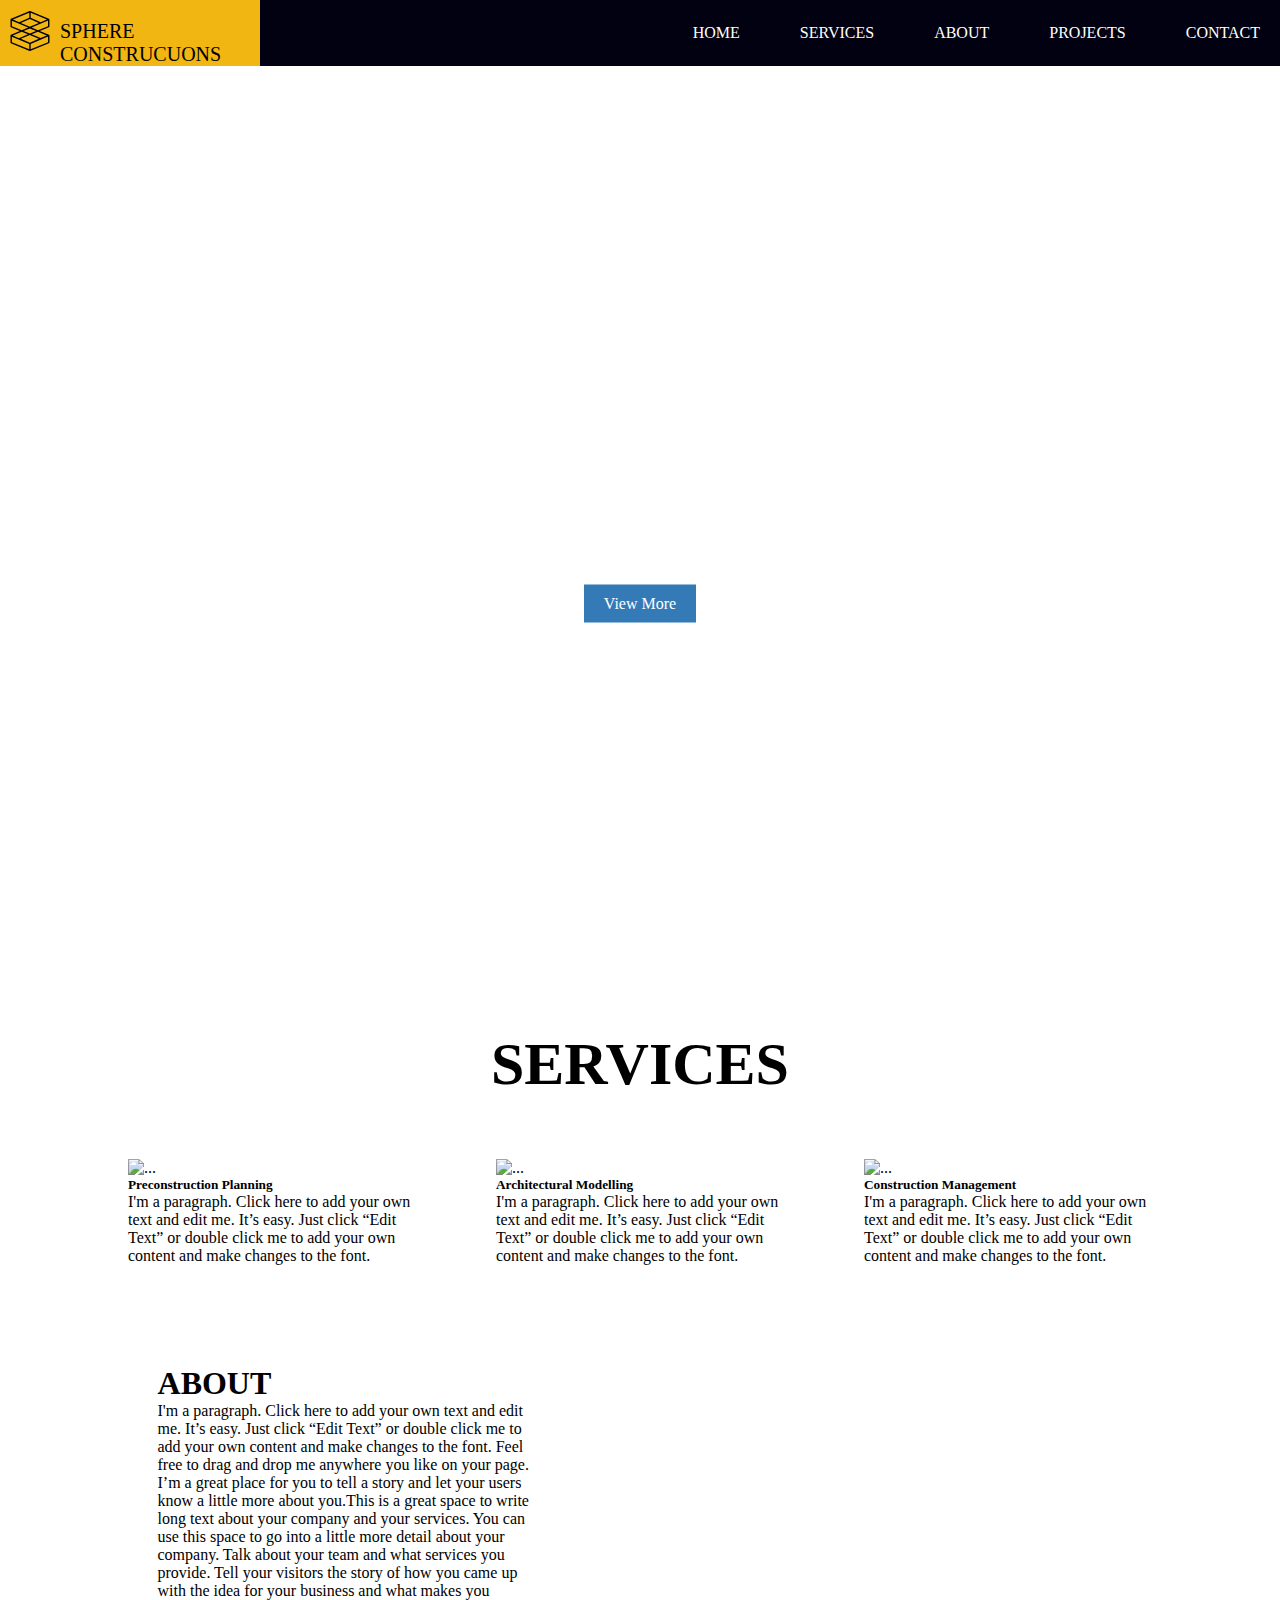
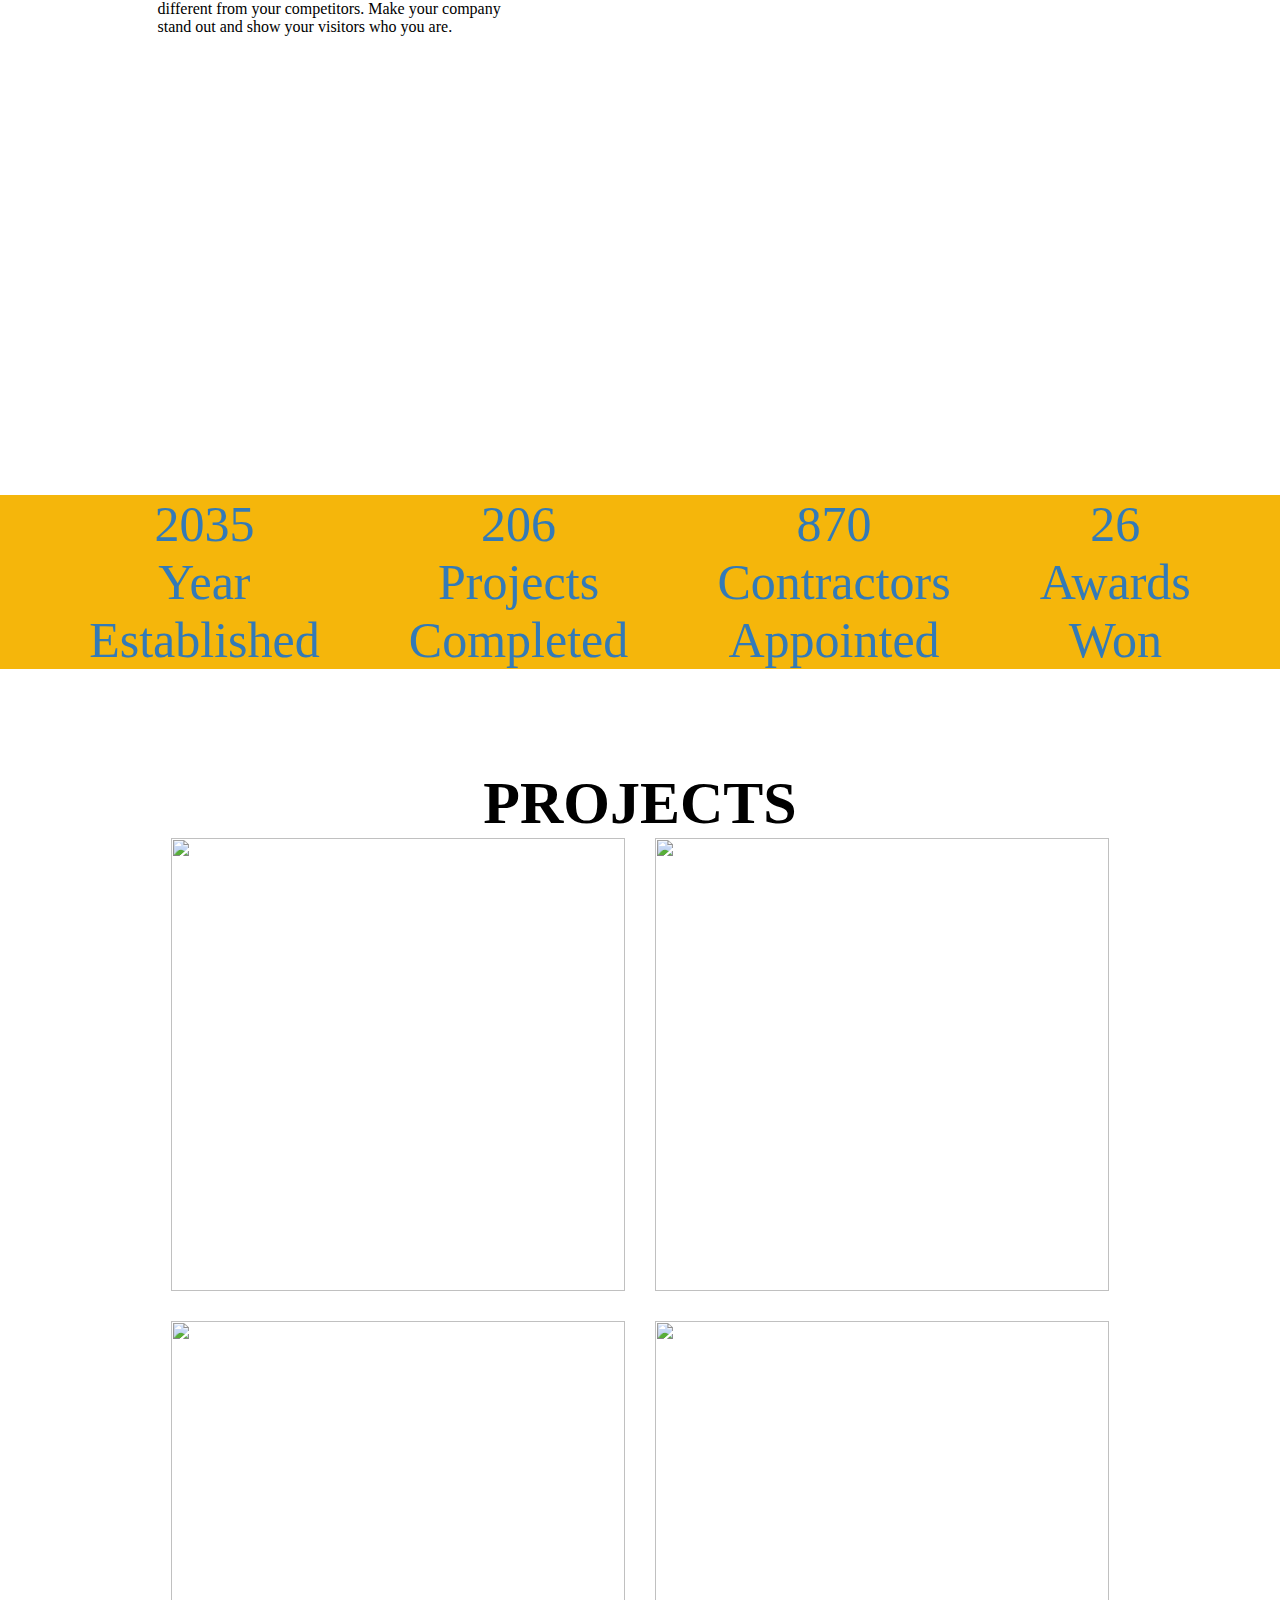
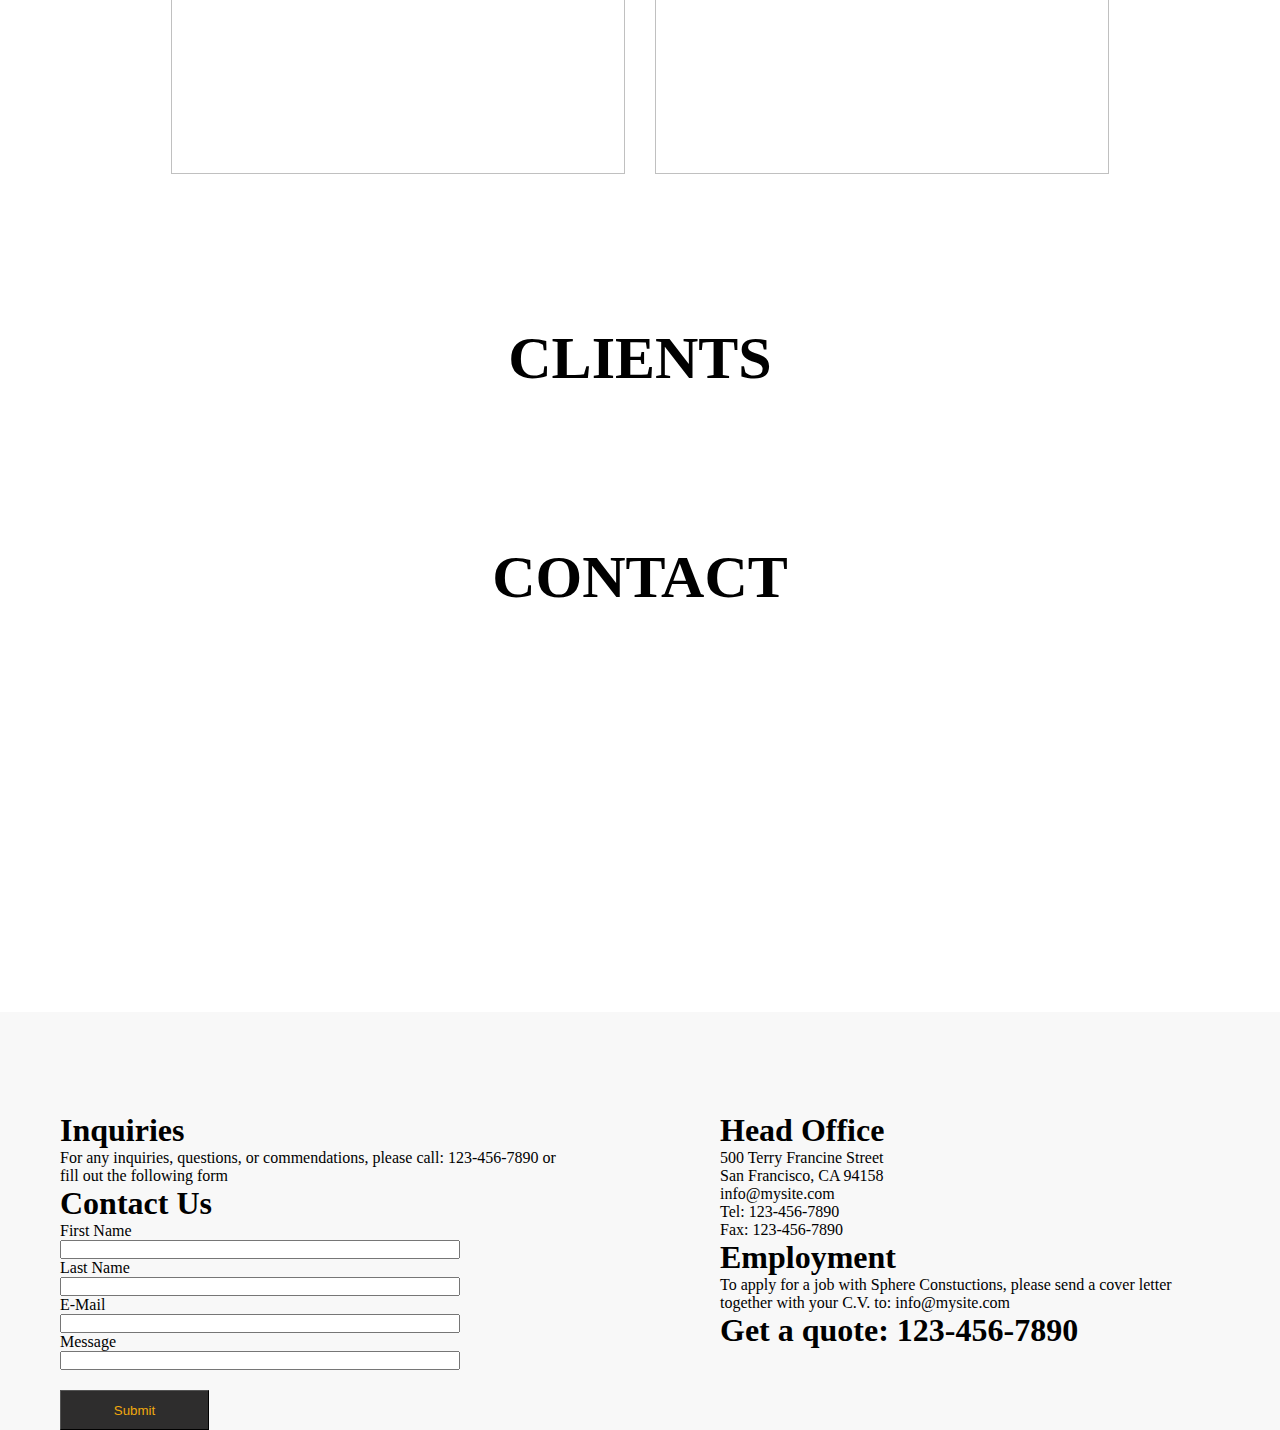
==== index.html @ 3f6f5b0a "changed style.css" ====
<!DOCTYPE html>
<html lang="en">
 
<head>
    <meta charset="UTF-8">
    <meta http-equiv="X-UA-Compatible" content="IE=edge">
    <meta name="viewport" content="width=device-width, initial-scale=1.0">
    <title>Document</title>
    <link rel="stylesheet" href="./style.css">
    <link href="https://cdn.jsdelivr.net/npm/bootstrap@5.3.0-alpha3/dist/css/bootstrap.min.css" rel="stylesheet" integrity="sha384-KK94CHFLLe+nY2dmCWGMq91rCGa5gtU4mk92HdvYe+M/SXH301p5ILy+dN9+nJOZ" crossorigin="anonymous">
    <script src="https://cdn.jsdelivr.net/npm/bootstrap@5.3.0-alpha3/dist/js/bootstrap.bundle.min.js" integrity="sha384-ENjdO4Dr2bkBIFxQpeoTz1HIcje39Wm4jDKdf19U8gI4ddQ3GYNS7NTKfAdVQSZe" crossorigin="anonymous"></script>
    <link rel="stylesheet" href="https://cdnjs.cloudflare.com/ajax/libs/font-awesome/6.4.0/css/all.min.css" integrity="sha512-iecdLmaskl7CVkqkXNQ/ZH/XLlvWZOJyj7Yy7tcenmpD1ypASozpmT/E0iPtmFIB46ZmdtAc9eNBvH0H/ZpiBw==" crossorigin="anonymous" referrerpolicy="no-referrer" />

</head>

<body>
    

    <header>
      
        <nav>
         
            <div class="logo">
              <div class="logo-wrapper">
                <div class="company-logo">
                  <svg preserveAspectRatio="xMidYMid meet" data-bbox="-88.7 -33.025 177.4 181.925" viewBox="-88.7 -33.025 177.4 181.925" height="200" width="200" xmlns="http://www.w3.org/2000/svg" data-type="shape" role="presentation" aria-hidden="true">
                    <g>
                        <path d="M88.4 38V5.1c0-1.3-1.6-2.5-2.8-2.8L.8-32.8c-.6-.3-1.9-.3-2.5 0L-86.8 2.3c-.9.3-1.9 1.6-1.9 2.8V38c0 1.3.6 2.5 1.9 2.8L-46 58l-40.8 17c-1.3.3-1.9 1.6-1.9 2.8v32.9c0 1.3.6 2.5 1.9 2.8L-2 148.6c.4.1 1 .3 1.3.3s.8-.1 1.2-.3l85.4-35.1c1.3-.6 2.8-1.6 2.8-2.8V77.9c0-1.3-1.6-2.5-2.8-2.8L44.4 58l41.4-17.1c1.3-.3 2.6-1.6 2.6-2.9zM-.8 111.1l-40.8-17.4L-.8 76.3 40 93.7-.8 111.1zm0-41.4L-29.3 58-.8 46.3 27.7 58-.8 69.7zm0-31.3L-41.6 21-.8 3.6 40 21-.8 38.4zM-3.3-1.8l-46.2 19.6-28.1-12 74.3-31v23.4zm51.8 19.6L3-1.8v-23.4L77.3 5.5 48.5 17.8zM-82.4 36.1V10.8l74.3 31.6-29.4 12.3-44.9-18.6zm73.1 37l-40.8 17.4-28.5-12 40.8-16.8 28.5 11.4zm-73.1 10.5l79.1 33.2v24.4l-79.1-32.3V83.6zM3 141.1v-24.4l79.1-33.2v25.3L3 141.1zm73.7-62.9l-28.5 12L7.4 73.1l28.5-11.7 40.8 16.8zM36.5 54.5L7.4 42.1 82 10.5v25.3L36.5 54.5z"></path>
                    </g>
                </svg></div>
                  <div class="company">
  
                      <p class="para">SPHERE CONSTRUCUONS</p>
                  </div>
              </div>
              
                <div class="burger" id="burger">
                  <svg  xmlns="http://www.w3.org/2000/svg" viewBox="0 0 448 512"><!--! Font Awesome Pro 6.4.0 by @fontawesome - https://fontawesome.com License - https://fontawesome.com/license (Commercial License) Copyright 2023 Fonticons, Inc. --><path d="M0 96C0 78.3 14.3 64 32 64H416c17.7 0 32 14.3 32 32s-14.3 32-32 32H32C14.3 128 0 113.7 0 96zM0 256c0-17.7 14.3-32 32-32H416c17.7 0 32 14.3 32 32s-14.3 32-32 32H32c-17.7 0-32-14.3-32-32zM448 416c0 17.7-14.3 32-32 32H32c-17.7 0-32-14.3-32-32s14.3-32 32-32H416c17.7 0 32 14.3 32 32z"/ id="burger"></svg>
                </div>

            </div>

            <div class="navbar">
                <ul id="navigation">
                    <li><a href="#home" class="text1">HOME</a></li>
                    <li><a href="#services" class="text1">SERVICES</a></li>
                    <li><a href="#about" class="text1">ABOUT</a></li>
                    <li><a href="#projects" class="text1">PROJECTS</a></li>
                    <li><a href="#contact" class="text1">CONTACT</a></li>
                </ul>
            </div>
        </nav>
    </header>


    <main>
        <div class="home" id="home">
            <div class="bg"></div>
            <div class="intro">
                <p>LEADERS IN QUALITY CONSTRUCTION AND INFRASTRUCTURE</p>
                <a href="#services" class="home-button">View More</a>

            </div>
            
        </div>
        <h1 class="center" id="services">SERVICES</h1>
        <div class="services" >

            <div class="card" style="width: 18rem;">
                <img src="https://static.wixstatic.com/media/c19c76_22d8ec47d1484b09a9c333e4141a12a0.jpg/v1/fill/w_300,h_225,al_c,q_80,usm_0.66_1.00_0.01,enc_auto/c19c76_22d8ec47d1484b09a9c333e4141a12a0.jpg" class="card-img-top" alt="...">
                <div class="card-body">
                  <h5 class="card-title">Preconstruction Planning</h5>
                  <p class="card-text">I'm a paragraph. Click here to add your own text and edit me. It’s easy. Just click “Edit Text” or double click me to add your own content and make changes to the font.</p>
                  
                </div>
              </div>

              <div class="card" style="width: 18rem;">
                <img src="https://static.wixstatic.com/media/b31d0e84cb714761b2b1f06c305023c7.jpg/v1/fill/w_300,h_225,al_c,q_80,usm_0.66_1.00_0.01,enc_auto/b31d0e84cb714761b2b1f06c305023c7.jpg" class="card-img-top" alt="...">
                <div class="card-body">
                  <h5 class="card-title">
                    Architectural
                    Modelling</h5>
                  <p class="card-text">I'm a paragraph. Click here to add your own text and edit me. It’s easy. Just click “Edit Text” or double click me to add your own content and make changes to the font.</p>
                  
                </div>
              </div>

              <div class="card" style="width: 18rem;">
                <img src="https://static.wixstatic.com/media/9e456adff0ee4a2c847cfd67a62454a3.jpg/v1/fill/w_300,h_225,al_c,q_80,usm_0.66_1.00_0.01,enc_auto/9e456adff0ee4a2c847cfd67a62454a3.jpg" class="card-img-top" alt="...">
                <div class="card-body">
                  <h5 class="card-title">Construction 
                    Management</h5>
                  <p class="card-text"> I'm a paragraph. Click here to add your own text and edit me. It’s easy. Just click “Edit Text” or double click me to add your own content and make changes to the font.</p>
                  
                </div>
              </div>


        </div>
        </div>


        <section id="about">
            
            <div class="left">
              <div class="left-text">
                <h1>ABOUT</h1>
                <p>
                   I'm a paragraph. Click here to add your own text and edit me. It’s easy. Just click “Edit Text” or double click me to add your own content and make changes to the font. Feel free to drag and drop me anywhere you like on your page. I’m a great place for you to tell a story and let your users know a little more about you.​This is a great space to write long text about your company and your services. You can use this space to go into a little more detail about your company. Talk about your team and what services you provide. Tell your visitors the story of how you came up with the idea for your business and what makes you different from your competitors. Make your company stand out and show your visitors who you are.
                </p>
              </div>
              </div>
            <div class="right">
                <div class="bg2">
                    
                </div>
              </div>
        </section>

            
            <div class="counter">
                <div class="year box">
                    <p>2035</p>
                    <p>Year</p>
                    <p>Established</p>
                </div>
                
                <div class="project box">
                    <p>206</p>
                    <p>Projects</p>
                    <p>Completed</p>
                </div>

                <div class="contract box">
                    <p>870</p>
                    <p>Contractors</p>
                    <p>Appointed</p>
                </div>

                <div class="award box">
                    <p>26</p>
                    <p>Awards</p>
                    <p>Won</p>
                </div>

            </div>
        </div>

            <div class="projects" id="projects">
                <H1>PROJECTS</H1>
                <div class="upper2">
                    <img src="https://static.wixstatic.com/media/ef7ea5acd46045038a8f5e469335fe51.jpg/v1/fill/w_476,h_521,fp_0.54_0.71,q_90/ef7ea5acd46045038a8f5e469335fe51.webp" alt="" >
                    <img src="https://static.wixstatic.com/media/d69f20184cf54a40a9632c4d33ceb2bb.jpg/v1/fill/w_476,h_521,q_90/d69f20184cf54a40a9632c4d33ceb2bb.webp" alt="">
                </div>

                <div class="lower2">
                    <img src="https://static.wixstatic.com/media/ef1d7355e0c147dbb86a0ba42f2bff16.jpg/v1/fill/w_476,h_521,q_90/ef1d7355e0c147dbb86a0ba42f2bff16.webp" alt="">
                    <img src="https://static.wixstatic.com/media/b8f768e092644bc58b303f107f02411d.jpg/v1/fill/w_476,h_521,q_90/b8f768e092644bc58b303f107f02411d.webp" alt="">
                </div>
            </div>

            <div class="clients">
                <h1>CLIENTS</h1>
                <div class="logos">
                  <a href="https://www.discord.com">
                    <i class="fa-brands fa-discord" id="first"></i>
                  </a>
                  <a href="https://www.facebook.com">
                    <i class="fa-brands fa-facebook" id="second"></i>
                  </a>
                  <a href="https://www.instagram.com">
                    <i class="fa-brands fa-instagram" id="third"></i>
                  </a>
                  <a href="https://youtube.com">
                    <i class="fa-brands fa-youtube" id="fourth"></i>
                  </a>
                  <a href="https://wwww.twitter.com">
                    <i class="fa-brands fa-twitter" id="fifth"></i>
                  </a>
                </div>
                
            </div>

            <div class="contact" id="contact">
                <h1>CONTACT</h1>
                <iframe src="https://www.google.com/maps/embed?pb=!1m10!1m8!1m3!1d11919.761995598805!2d44.830906329638665!3d41.6786284474302!3m2!1i1024!2i768!4f13.1!5e0!3m2!1sen!2sge!4v1685478691362!5m2!1sen!2sge" width="700" height="400" style="border:0;" allowfullscreen="" loading="lazy" referrerpolicy="no-referrer-when-downgrade"></iframe>
            </div>



    </main>

    <footer>
        <div class="left-side">
          <div class="inquiries">
            <h1>Inquiries</h1>
            <p>For any inquiries, questions, or commendations, please call: 123-456-7890 or fill out the following form</p>
          </div>
          
          <div class="contact-us">
            <h1>Contact Us</h1>
            <form>
              <label>First Name</label>
              <br>
              <input type="text">
              <br>
              <label>Last Name</label>
              <br>
              <input type="text">
              <br>
              <label>E-Mail</label>
              <br>
              <input type="email">
              <br>
              <label>Message</label>
              <br>
              <input type="text">
              <br>
              <button type="submit">Submit</button>
            </form>
          </div>
        </div>
        
        <div class="right-side">
          <div class="head-office">
            <h1>Head Office</h1>
            <p>500 Terry Francine Street
              <br>
              San Francisco, CA 94158
              <br>
              info@mysite.com
              <br>
              Tel: 123-456-7890
              <br>
              Fax: 123-456-7890</p>
          </div>
          
          <div class="employment">
            <h1>Employment</h1>
            <p>To apply for a job with Sphere Constuctions, please send a cover letter together with your C.V. to: info@mysite.com</p>
          </div>
          
          <div class="quote">
            <h1>Get a quote: 123-456-7890</h1>
          </div>
        </div>
   
      </footer>
      

    
<script src="./app.js"></script>
</body>
</html>
---- style.css ----
*{
  margin: 0;
  padding: 0;
  box-sizing: border-box;
}
.bg{
    background-image: url(https://image.cnbcfm.com/api/v1/image/106811484-1608045351058-gettyimages-1126750618-dsc_1540.jpeg?v=1608045431);
    width: 100%;
    height: 1000px;
    background-repeat: no-repeat;
    background-size: cover;
    background-position: center;

}

nav{
    display:flex;
    justify-content: space-between;
    align-items: center;
    width: 100%;
}

ul{
    display: flex;
    gap: 20px;
}

.burger{
  padding: 0 10px;
  display: none;
}
.burger svg{
  width: 30px;
} 
.text1{
    text-decoration:none;
    color: white;
   
    list-style-type: none;
}

.text1:hover{
    color: rgb(250, 195, 13);
    transition: 0.1s;
    
}

li{
    padding: 20px;
    list-style-type: none;
    
}

header{
    position: fixed;
    top: 0;
    background-color: rgb(2, 1, 17);
    z-index:100;
    width: 100%;
   
    
}

.para{
    max-width: 200px;
}

.fa-youtube{
  color: #E4405F;
}
.fa-instagram{
  color: #E4405F;

}

.logo{
    background-color: rgb(241, 182, 18);
    justify-content: center;
    font-size: 20px;
    display: flex;
    align-items: center;
    gap: 20px;

} 
.logo-wrapper{
  display: flex;
  justify-content: center;
  align-items: center;
}
.company{
    /* display:flex; */
    gap:5px;
    margin-top:20px;

}
.company-logo{
  padding: 0 10px
}
.company-logo svg{
    width: 40px;
    height: 40px;
}


.home {
    position: relative;
  }
  
  
  .intro {
    position: absolute;
    top: 50%;
    left: 50%;
    transform: translate(-50%, -50%);
    text-align: center;
  }
  
  .intro p {
    color: white;
    font-size:60px;
  }
  
  .home-button {
    background-color: #337ab7;
    color: #fff;
    padding: 10px 20px;
    border: none;
    text-decoration: none;
    display: inline-block;
    font-size: 16px;
    cursor: pointer;
  }
  
  .center{
    text-align: center;
    margin-top: 30px;
    font-size: 60px;
  }

  .services{
    display: flex;
    width: 100%;
    justify-content: center;
    flex-wrap: wrap;
    margin-top: 60px;
    padding: 0 10%;
    gap:80px;

  }
  

  .bg2{
    background-image:url(https://www.agcs.allianz.com/content/onemarketing/agcs/agcs/en_GB/news-and-insights/reports/global-industry-solution-outlook-2023-construction.thumb.1280.1280.png?ck=1682418269);
    height:70vh;
    background-size:cover;
    width:100%;
    background-attachment:fixed;
    
  }
  


  section{
    display:flex;
    margin-top: 100px;
    gap: 100px;
  }

  .left{
    width:50%;
    margin-left: auto;
    padding: 0 5%;
  }
  .left-text{
    display: flex;
    justify-content: flex-end;
    width: 80%;
    flex-direction: column;
    margin-left: auto;
  }
.right{
  width: 50%;
  height: 20%;
}

.counter{
  margin-top: 100px;
  display: flex;
  justify-content: space-evenly;
  background-color: rgb(245, 182, 11);
  text-align: center;
}


.projects{
  margin-top: 100px;
}

.projects H1{
  text-align: center;
  font-size: 60px;
}

.upper2{
  display: flex;
  justify-content: center;
  gap: 30px;
  overflow: hidden;
  
}

.upper2 img{
  width: 454px;
  height: 453px;
  transition: 0.7s;
}

.upper2 img:hover{
  transform: scale(1.1);
  transition: 0.7s;

}

.lower2{
  display: flex;
  justify-content: center;
  gap: 30px;
  overflow: hidden;
  margin-top: 30px;
}

.lower2 img{
  width: 454px;
  height: 453px;
  transition: 0.7s;
}
.lower2 img:hover{
  transform: scale(1.1);
  transition: 0.7s;
  
}

.clients h1{
  text-align: center;
  font-size: 60px;
}

.clients{
  margin-top: 150px;
}

.logos{
  display:flex;
  justify-content: space-evenly;
  font-size: 60px;
  margin-top: 50px;
}

#first:hover{
  color: #7289DA;
}

#second:hover{
  color: blue;
}

#third:hover{
  color: #E4405F;
}


#fourth:hover{
  color: red;
}

#fifth:hover{
  color: #1DA1F2;
}
 
.burger:hover{
  cursor: pointer;
}

.contact{
  margin-top: 100px;
  display: flex;
  flex-direction: column;
  justify-content: center;
  align-items: center;
}
.contact h1{
  text-align: center;
  font-size: 60px;
}
.box{
  color: #337ab7;
  font-size: 50px;
}
.contact img{
  margin-left: 210px;
}

.left-side{
  margin-top:100px;
  width:500px;
  display: inline;
  
}

.right-side{
  margin-top: 100px;
display: inline;
width: 500px
  
}

footer{
  display: flex;
  justify-content: space-evenly;
   background-color: rgba(248, 248, 248, 0.993);
  gap: 100px;
}


.contact-us input{
  width: 400px;
}


form button{
  width: 149px;
  height: 40px;
  background-color: rgb(46, 45, 45);
  color: rgb(240, 168, 14);
  border-width: 1px;
  margin-top:20px;
}

form button:hover{
  background-color: rgb(240, 162, 17);
  color: rgb(44, 44, 44);
  transition: 0.7s;
  
  
}




@media (max-width: 1024px) {

  .burger{
    display: block;
  }
  #navigation{
    display: none;
  }
  .logo{
    width: 100%;
    justify-content: space-between;
  }
  .box{
    font-size: 32px;
  }
  nav{
    flex-direction: column;
    align-items: flex-start;
  }
  .navbar{
    width: 100%;
  }
  .navbar ul{
    flex-direction: column;
    width: 100%;
  }
  .navbar li{
    text-align: center;
  }
  .navbar li a{
    padding: .5rem 1rem;
  }
  .navbar.active{
    display: flex;
  }
  
}

@media (max-width: 768px){
  .box{
    font-size: 20px;
  }
  footer{
    flex-direction: column;
    align-items: center;
  }
  iframe{
    width: 300px;
    height: 200px;
  }
  .insquiries {
    display: none;
  }
  .contact-us input{
    width: 250px;
  }
  .inquiries{
    width: 300px;
  }
  .right-side{
    width: 300px;
  }
  .left-side{
    width: 300px;
  }
  .intro p {
    font-size: 30px;
  }
  section{
    flex-direction: column;
  }
  .left{
    width: 100%;
  }
  .left-text{
    width: 100%
  }
  .right{
    width: 100%;
  }
  .projects img{
    height: 300px;
    object-fit: cover;
  }

}
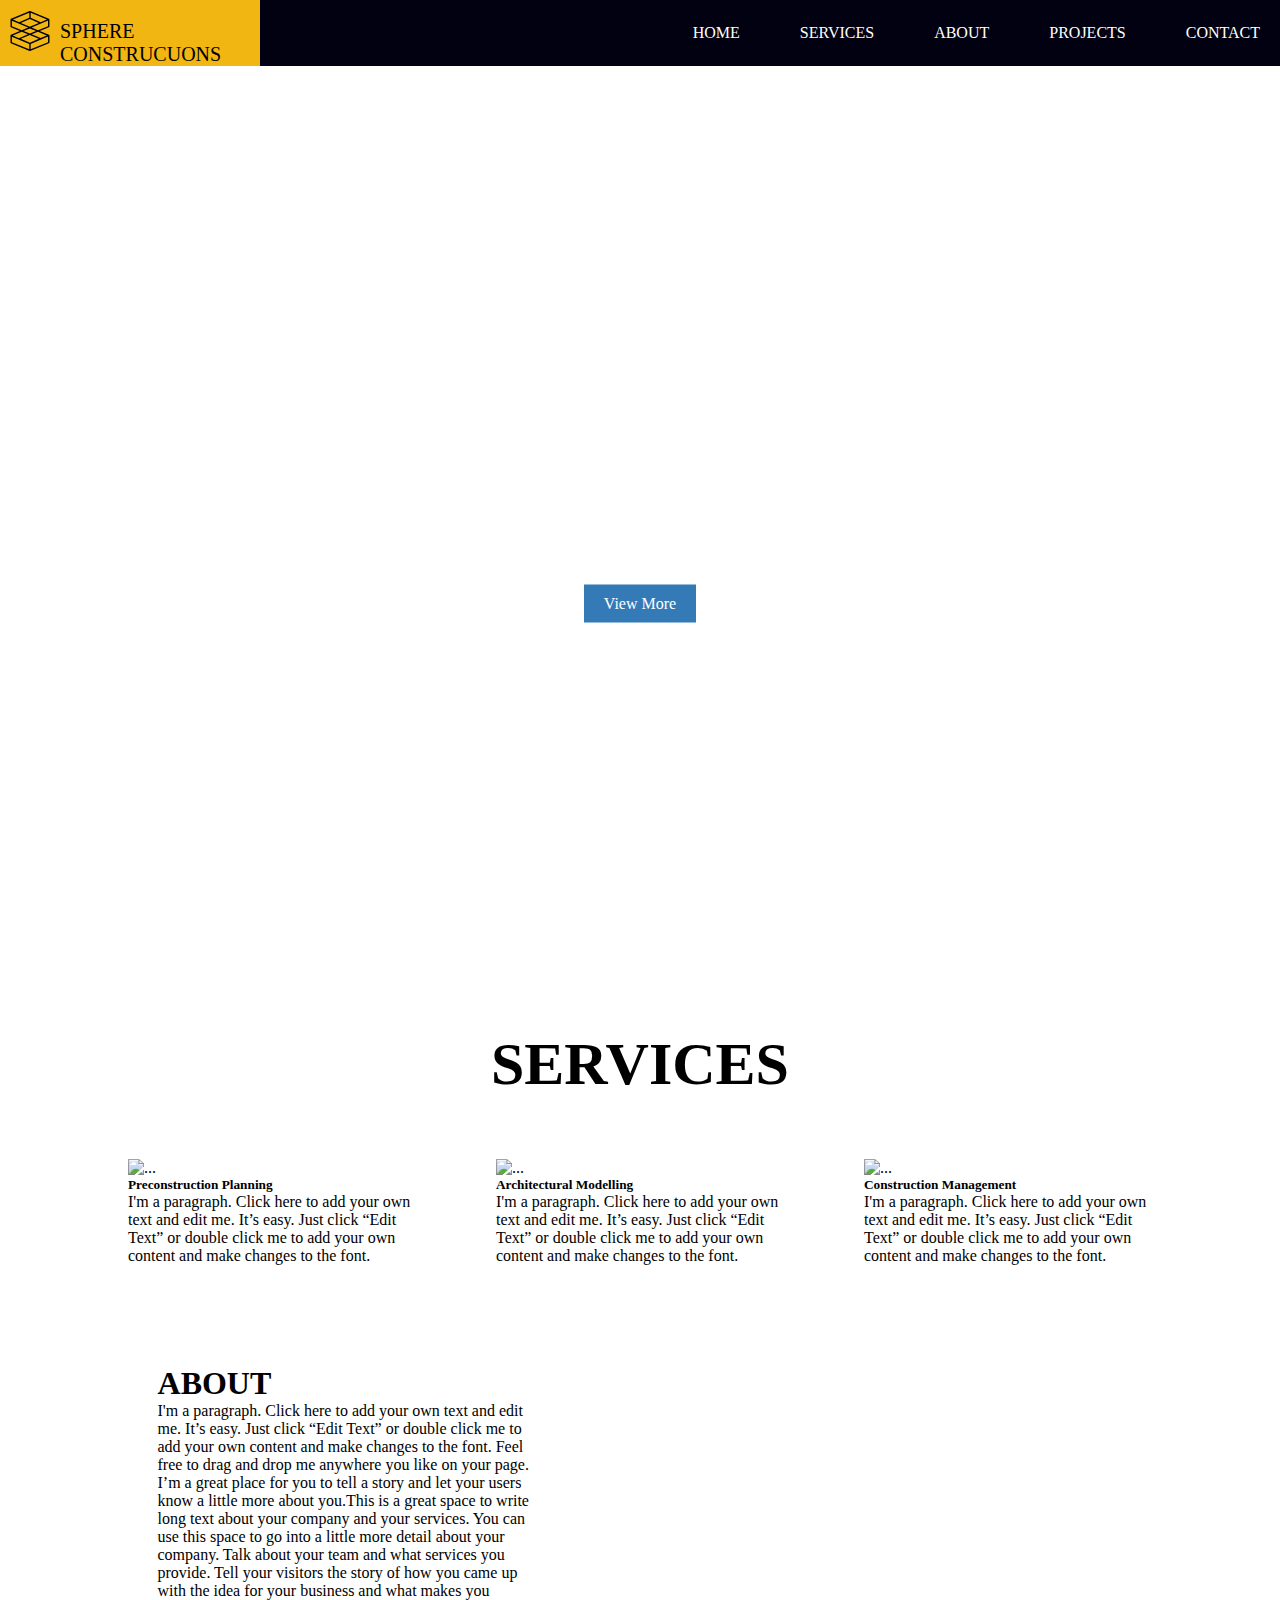
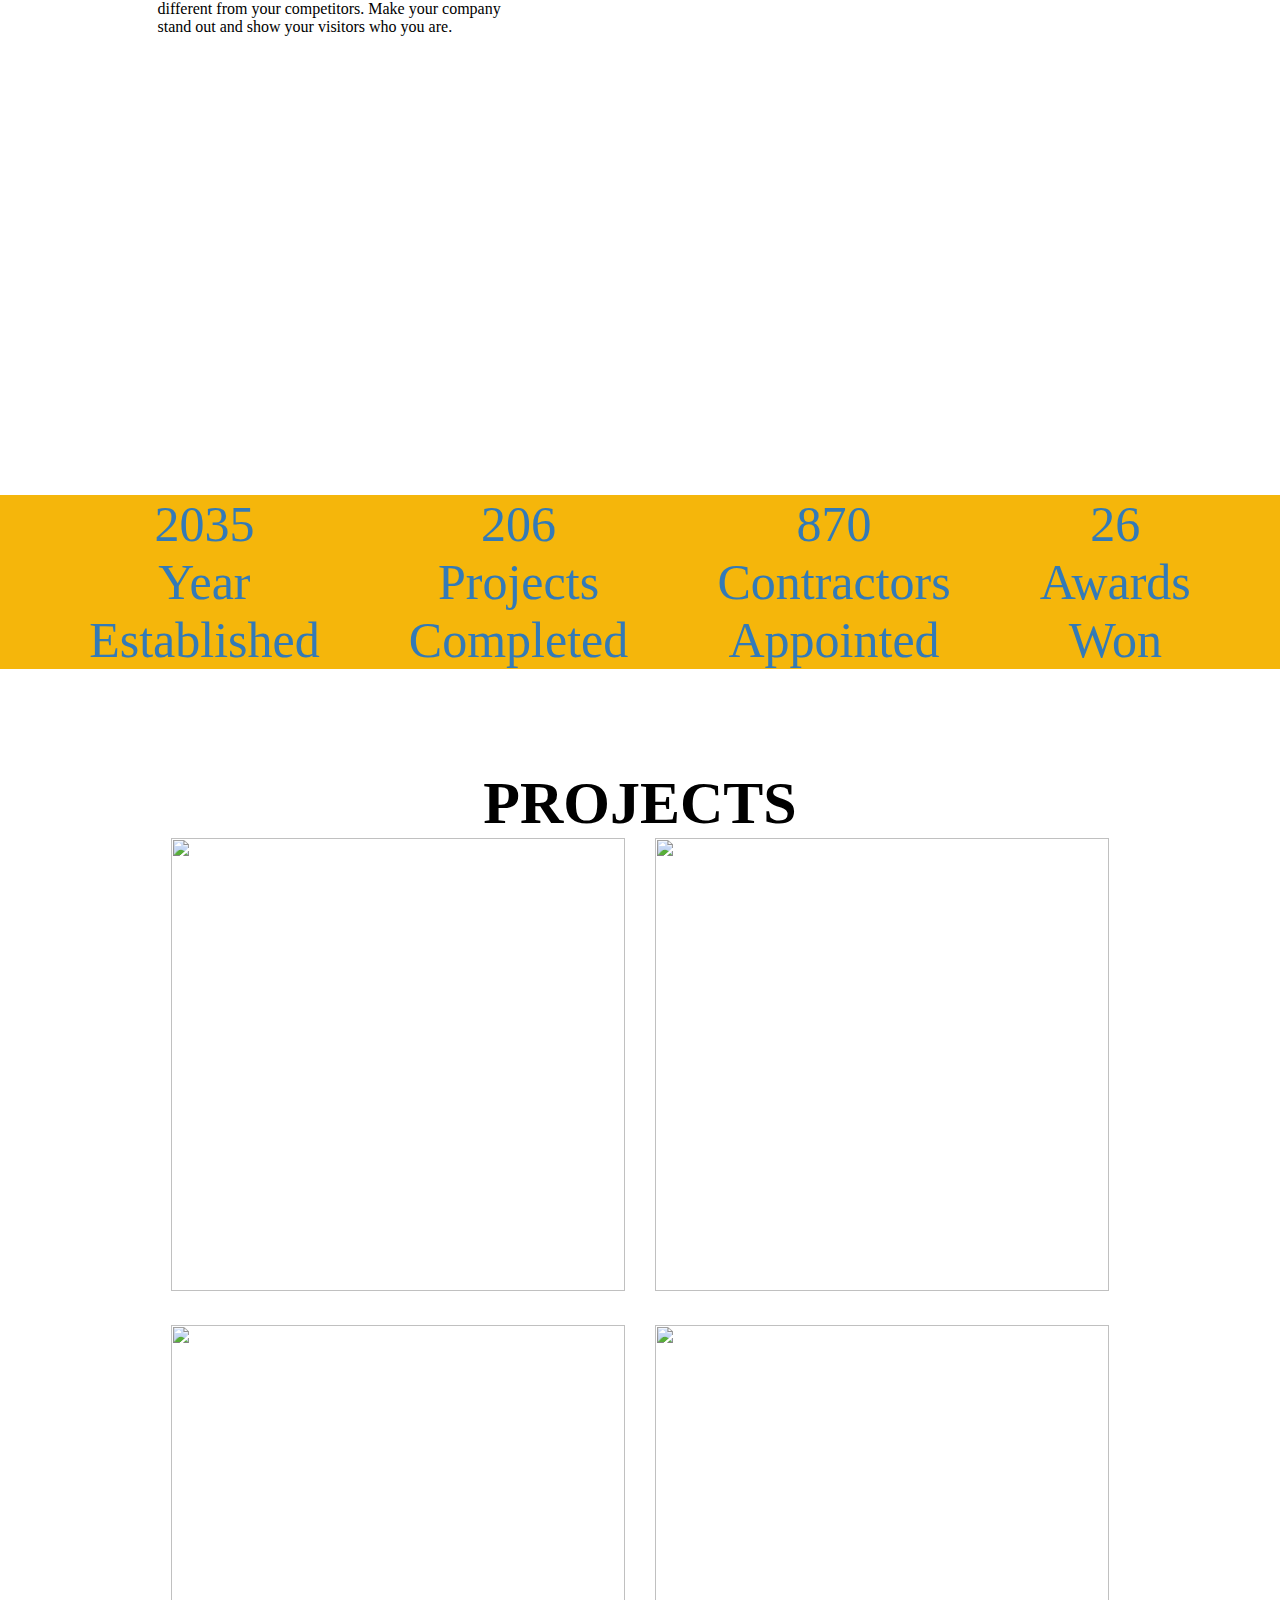
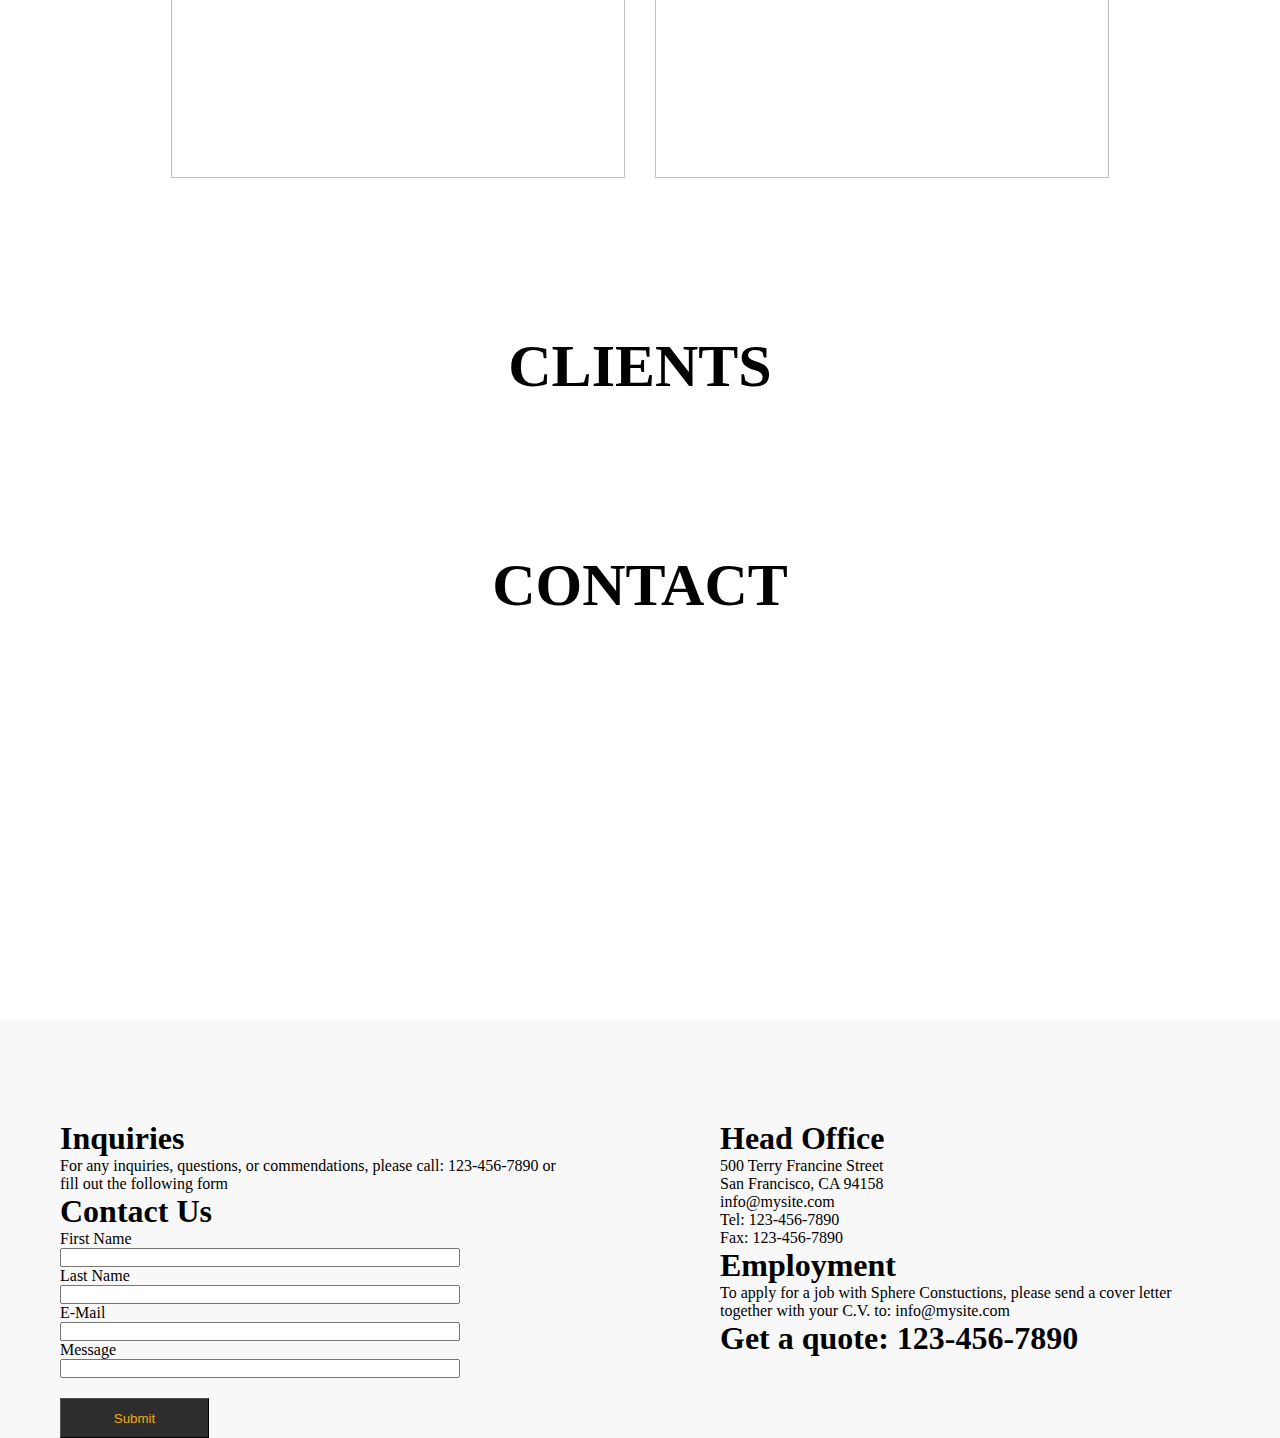
==== commit 6f987f81: "updated code" ====
--- a/index.html
+++ b/index.html
@@ -1,255 +1,325 @@
 <!DOCTYPE html>
 <html lang="en">
- 
-<head>
-    <meta charset="UTF-8">
-    <meta http-equiv="X-UA-Compatible" content="IE=edge">
-    <meta name="viewport" content="width=device-width, initial-scale=1.0">
+  <head>
+    <meta charset="UTF-8" />
+    <meta http-equiv="X-UA-Compatible" content="IE=edge" />
+    <meta name="viewport" content="width=device-width, initial-scale=1.0" />
     <title>Document</title>
-    <link rel="stylesheet" href="./style.css">
-    <link href="https://cdn.jsdelivr.net/npm/bootstrap@5.3.0-alpha3/dist/css/bootstrap.min.css" rel="stylesheet" integrity="sha384-KK94CHFLLe+nY2dmCWGMq91rCGa5gtU4mk92HdvYe+M/SXH301p5ILy+dN9+nJOZ" crossorigin="anonymous">
-    <script src="https://cdn.jsdelivr.net/npm/bootstrap@5.3.0-alpha3/dist/js/bootstrap.bundle.min.js" integrity="sha384-ENjdO4Dr2bkBIFxQpeoTz1HIcje39Wm4jDKdf19U8gI4ddQ3GYNS7NTKfAdVQSZe" crossorigin="anonymous"></script>
-    <link rel="stylesheet" href="https://cdnjs.cloudflare.com/ajax/libs/font-awesome/6.4.0/css/all.min.css" integrity="sha512-iecdLmaskl7CVkqkXNQ/ZH/XLlvWZOJyj7Yy7tcenmpD1ypASozpmT/E0iPtmFIB46ZmdtAc9eNBvH0H/ZpiBw==" crossorigin="anonymous" referrerpolicy="no-referrer" />
-
-</head>
-
-<body>
-    
-
+    <link rel="stylesheet" href="./style.css" />
+    <link
+      href="https://cdn.jsdelivr.net/npm/bootstrap@5.3.0-alpha3/dist/css/bootstrap.min.css"
+      rel="stylesheet"
+      integrity="sha384-KK94CHFLLe+nY2dmCWGMq91rCGa5gtU4mk92HdvYe+M/SXH301p5ILy+dN9+nJOZ"
+      crossorigin="anonymous"
+    />
+    <script
+      src="https://cdn.jsdelivr.net/npm/bootstrap@5.3.0-alpha3/dist/js/bootstrap.bundle.min.js"
+      integrity="sha384-ENjdO4Dr2bkBIFxQpeoTz1HIcje39Wm4jDKdf19U8gI4ddQ3GYNS7NTKfAdVQSZe"
+      crossorigin="anonymous"
+    ></script>
+    <link
+      rel="stylesheet"
+      href="https://cdnjs.cloudflare.com/ajax/libs/font-awesome/6.4.0/css/all.min.css"
+      integrity="sha512-iecdLmaskl7CVkqkXNQ/ZH/XLlvWZOJyj7Yy7tcenmpD1ypASozpmT/E0iPtmFIB46ZmdtAc9eNBvH0H/ZpiBw=="
+      crossorigin="anonymous"
+      referrerpolicy="no-referrer"
+    />
+  </head>
+
+  <body>
     <header>
-      
-        <nav>
-         
-            <div class="logo">
-              <div class="logo-wrapper">
-                <div class="company-logo">
-                  <svg preserveAspectRatio="xMidYMid meet" data-bbox="-88.7 -33.025 177.4 181.925" viewBox="-88.7 -33.025 177.4 181.925" height="200" width="200" xmlns="http://www.w3.org/2000/svg" data-type="shape" role="presentation" aria-hidden="true">
-                    <g>
-                        <path d="M88.4 38V5.1c0-1.3-1.6-2.5-2.8-2.8L.8-32.8c-.6-.3-1.9-.3-2.5 0L-86.8 2.3c-.9.3-1.9 1.6-1.9 2.8V38c0 1.3.6 2.5 1.9 2.8L-46 58l-40.8 17c-1.3.3-1.9 1.6-1.9 2.8v32.9c0 1.3.6 2.5 1.9 2.8L-2 148.6c.4.1 1 .3 1.3.3s.8-.1 1.2-.3l85.4-35.1c1.3-.6 2.8-1.6 2.8-2.8V77.9c0-1.3-1.6-2.5-2.8-2.8L44.4 58l41.4-17.1c1.3-.3 2.6-1.6 2.6-2.9zM-.8 111.1l-40.8-17.4L-.8 76.3 40 93.7-.8 111.1zm0-41.4L-29.3 58-.8 46.3 27.7 58-.8 69.7zm0-31.3L-41.6 21-.8 3.6 40 21-.8 38.4zM-3.3-1.8l-46.2 19.6-28.1-12 74.3-31v23.4zm51.8 19.6L3-1.8v-23.4L77.3 5.5 48.5 17.8zM-82.4 36.1V10.8l74.3 31.6-29.4 12.3-44.9-18.6zm73.1 37l-40.8 17.4-28.5-12 40.8-16.8 28.5 11.4zm-73.1 10.5l79.1 33.2v24.4l-79.1-32.3V83.6zM3 141.1v-24.4l79.1-33.2v25.3L3 141.1zm73.7-62.9l-28.5 12L7.4 73.1l28.5-11.7 40.8 16.8zM36.5 54.5L7.4 42.1 82 10.5v25.3L36.5 54.5z"></path>
-                    </g>
-                </svg></div>
-                  <div class="company">
-  
-                      <p class="para">SPHERE CONSTRUCUONS</p>
-                  </div>
-              </div>
-              
-                <div class="burger" id="burger">
-                  <svg  xmlns="http://www.w3.org/2000/svg" viewBox="0 0 448 512"><!--! Font Awesome Pro 6.4.0 by @fontawesome - https://fontawesome.com License - https://fontawesome.com/license (Commercial License) Copyright 2023 Fonticons, Inc. --><path d="M0 96C0 78.3 14.3 64 32 64H416c17.7 0 32 14.3 32 32s-14.3 32-32 32H32C14.3 128 0 113.7 0 96zM0 256c0-17.7 14.3-32 32-32H416c17.7 0 32 14.3 32 32s-14.3 32-32 32H32c-17.7 0-32-14.3-32-32zM448 416c0 17.7-14.3 32-32 32H32c-17.7 0-32-14.3-32-32s14.3-32 32-32H416c17.7 0 32 14.3 32 32z"/ id="burger"></svg>
-                </div>
-
+      <nav>
+        <div class="logo">
+          <div class="logo-wrapper">
+            <div class="company-logo">
+              <svg
+                preserveAspectRatio="xMidYMid meet"
+                data-bbox="-88.7 -33.025 177.4 181.925"
+                viewBox="-88.7 -33.025 177.4 181.925"
+                height="200"
+                width="200"
+                xmlns="http://www.w3.org/2000/svg"
+                data-type="shape"
+                role="presentation"
+                aria-hidden="true"
+              >
+                <g>
+                  <path
+                    d="M88.4 38V5.1c0-1.3-1.6-2.5-2.8-2.8L.8-32.8c-.6-.3-1.9-.3-2.5 0L-86.8 2.3c-.9.3-1.9 1.6-1.9 2.8V38c0 1.3.6 2.5 1.9 2.8L-46 58l-40.8 17c-1.3.3-1.9 1.6-1.9 2.8v32.9c0 1.3.6 2.5 1.9 2.8L-2 148.6c.4.1 1 .3 1.3.3s.8-.1 1.2-.3l85.4-35.1c1.3-.6 2.8-1.6 2.8-2.8V77.9c0-1.3-1.6-2.5-2.8-2.8L44.4 58l41.4-17.1c1.3-.3 2.6-1.6 2.6-2.9zM-.8 111.1l-40.8-17.4L-.8 76.3 40 93.7-.8 111.1zm0-41.4L-29.3 58-.8 46.3 27.7 58-.8 69.7zm0-31.3L-41.6 21-.8 3.6 40 21-.8 38.4zM-3.3-1.8l-46.2 19.6-28.1-12 74.3-31v23.4zm51.8 19.6L3-1.8v-23.4L77.3 5.5 48.5 17.8zM-82.4 36.1V10.8l74.3 31.6-29.4 12.3-44.9-18.6zm73.1 37l-40.8 17.4-28.5-12 40.8-16.8 28.5 11.4zm-73.1 10.5l79.1 33.2v24.4l-79.1-32.3V83.6zM3 141.1v-24.4l79.1-33.2v25.3L3 141.1zm73.7-62.9l-28.5 12L7.4 73.1l28.5-11.7 40.8 16.8zM36.5 54.5L7.4 42.1 82 10.5v25.3L36.5 54.5z"
+                  ></path>
+                </g>
+              </svg>
             </div>
-
-            <div class="navbar">
-                <ul id="navigation">
-                    <li><a href="#home" class="text1">HOME</a></li>
-                    <li><a href="#services" class="text1">SERVICES</a></li>
-                    <li><a href="#about" class="text1">ABOUT</a></li>
-                    <li><a href="#projects" class="text1">PROJECTS</a></li>
-                    <li><a href="#contact" class="text1">CONTACT</a></li>
-                </ul>
+            <div class="company">
+              <p class="para">SPHERE CONSTRUCUONS</p>
             </div>
-        </nav>
+          </div>
+
+          <div class="burger" id="burger">
+            <svg xmlns="http://www.w3.org/2000/svg" viewBox="0 0 448 512">
+              <!--! Font Awesome Pro 6.4.0 by @fontawesome - https://fontawesome.com License - https://fontawesome.com/license (Commercial License) Copyright 2023 Fonticons, Inc. --><path
+              d="M0 96C0 78.3 14.3 64 32 64H416c17.7 0 32 14.3 32 32s-14.3 32-32
+              32H32C14.3 128 0 113.7 0 96zM0 256c0-17.7 14.3-32 32-32H416c17.7 0
+              32 14.3 32 32s-14.3 32-32 32H32c-17.7 0-32-14.3-32-32zM448 416c0
+              17.7-14.3 32-32 32H32c-17.7 0-32-14.3-32-32s14.3-32 32-32H416c17.7
+              0 32 14.3 32 32z"/ id="burger">
+            </svg>
+          </div>
+        </div>
+
+        <div class="navbar">
+          <ul id="navigation">
+            <li><a href="#home" class="text1">HOME</a></li>
+            <li><a href="#services" class="text1">SERVICES</a></li>
+            <li><a href="#about" class="text1">ABOUT</a></li>
+            <li><a href="#projects" class="text1">PROJECTS</a></li>
+            <li><a href="#contact" class="text1">CONTACT</a></li>
+          </ul>
+        </div>
+      </nav>
     </header>
 
-
     <main>
-        <div class="home" id="home">
-            <div class="bg"></div>
-            <div class="intro">
-                <p>LEADERS IN QUALITY CONSTRUCTION AND INFRASTRUCTURE</p>
-                <a href="#services" class="home-button">View More</a>
-
-            </div>
-            
-        </div>
-        <h1 class="center" id="services">SERVICES</h1>
-        <div class="services" >
-
-            <div class="card" style="width: 18rem;">
-                <img src="https://static.wixstatic.com/media/c19c76_22d8ec47d1484b09a9c333e4141a12a0.jpg/v1/fill/w_300,h_225,al_c,q_80,usm_0.66_1.00_0.01,enc_auto/c19c76_22d8ec47d1484b09a9c333e4141a12a0.jpg" class="card-img-top" alt="...">
-                <div class="card-body">
-                  <h5 class="card-title">Preconstruction Planning</h5>
-                  <p class="card-text">I'm a paragraph. Click here to add your own text and edit me. It’s easy. Just click “Edit Text” or double click me to add your own content and make changes to the font.</p>
-                  
-                </div>
-              </div>
-
-              <div class="card" style="width: 18rem;">
-                <img src="https://static.wixstatic.com/media/b31d0e84cb714761b2b1f06c305023c7.jpg/v1/fill/w_300,h_225,al_c,q_80,usm_0.66_1.00_0.01,enc_auto/b31d0e84cb714761b2b1f06c305023c7.jpg" class="card-img-top" alt="...">
-                <div class="card-body">
-                  <h5 class="card-title">
-                    Architectural
-                    Modelling</h5>
-                  <p class="card-text">I'm a paragraph. Click here to add your own text and edit me. It’s easy. Just click “Edit Text” or double click me to add your own content and make changes to the font.</p>
-                  
-                </div>
-              </div>
-
-              <div class="card" style="width: 18rem;">
-                <img src="https://static.wixstatic.com/media/9e456adff0ee4a2c847cfd67a62454a3.jpg/v1/fill/w_300,h_225,al_c,q_80,usm_0.66_1.00_0.01,enc_auto/9e456adff0ee4a2c847cfd67a62454a3.jpg" class="card-img-top" alt="...">
-                <div class="card-body">
-                  <h5 class="card-title">Construction 
-                    Management</h5>
-                  <p class="card-text"> I'm a paragraph. Click here to add your own text and edit me. It’s easy. Just click “Edit Text” or double click me to add your own content and make changes to the font.</p>
-                  
-                </div>
-              </div>
-
-
-        </div>
-        </div>
-
-
-        <section id="about">
-            
-            <div class="left">
-              <div class="left-text">
-                <h1>ABOUT</h1>
-                <p>
-                   I'm a paragraph. Click here to add your own text and edit me. It’s easy. Just click “Edit Text” or double click me to add your own content and make changes to the font. Feel free to drag and drop me anywhere you like on your page. I’m a great place for you to tell a story and let your users know a little more about you.​This is a great space to write long text about your company and your services. You can use this space to go into a little more detail about your company. Talk about your team and what services you provide. Tell your visitors the story of how you came up with the idea for your business and what makes you different from your competitors. Make your company stand out and show your visitors who you are.
-                </p>
-              </div>
-              </div>
-            <div class="right">
-                <div class="bg2">
-                    
-                </div>
-              </div>
-        </section>
-
-            
-            <div class="counter">
-                <div class="year box">
-                    <p>2035</p>
-                    <p>Year</p>
-                    <p>Established</p>
-                </div>
-                
-                <div class="project box">
-                    <p>206</p>
-                    <p>Projects</p>
-                    <p>Completed</p>
-                </div>
-
-                <div class="contract box">
-                    <p>870</p>
-                    <p>Contractors</p>
-                    <p>Appointed</p>
-                </div>
-
-                <div class="award box">
-                    <p>26</p>
-                    <p>Awards</p>
-                    <p>Won</p>
-                </div>
-
-            </div>
-        </div>
-
-            <div class="projects" id="projects">
-                <H1>PROJECTS</H1>
-                <div class="upper2">
-                    <img src="https://static.wixstatic.com/media/ef7ea5acd46045038a8f5e469335fe51.jpg/v1/fill/w_476,h_521,fp_0.54_0.71,q_90/ef7ea5acd46045038a8f5e469335fe51.webp" alt="" >
-                    <img src="https://static.wixstatic.com/media/d69f20184cf54a40a9632c4d33ceb2bb.jpg/v1/fill/w_476,h_521,q_90/d69f20184cf54a40a9632c4d33ceb2bb.webp" alt="">
-                </div>
-
-                <div class="lower2">
-                    <img src="https://static.wixstatic.com/media/ef1d7355e0c147dbb86a0ba42f2bff16.jpg/v1/fill/w_476,h_521,q_90/ef1d7355e0c147dbb86a0ba42f2bff16.webp" alt="">
-                    <img src="https://static.wixstatic.com/media/b8f768e092644bc58b303f107f02411d.jpg/v1/fill/w_476,h_521,q_90/b8f768e092644bc58b303f107f02411d.webp" alt="">
-                </div>
-            </div>
-
-            <div class="clients">
-                <h1>CLIENTS</h1>
-                <div class="logos">
-                  <a href="https://www.discord.com">
-                    <i class="fa-brands fa-discord" id="first"></i>
-                  </a>
-                  <a href="https://www.facebook.com">
-                    <i class="fa-brands fa-facebook" id="second"></i>
-                  </a>
-                  <a href="https://www.instagram.com">
-                    <i class="fa-brands fa-instagram" id="third"></i>
-                  </a>
-                  <a href="https://youtube.com">
-                    <i class="fa-brands fa-youtube" id="fourth"></i>
-                  </a>
-                  <a href="https://wwww.twitter.com">
-                    <i class="fa-brands fa-twitter" id="fifth"></i>
-                  </a>
-                </div>
-                
-            </div>
-
-            <div class="contact" id="contact">
-                <h1>CONTACT</h1>
-                <iframe src="https://www.google.com/maps/embed?pb=!1m10!1m8!1m3!1d11919.761995598805!2d44.830906329638665!3d41.6786284474302!3m2!1i1024!2i768!4f13.1!5e0!3m2!1sen!2sge!4v1685478691362!5m2!1sen!2sge" width="700" height="400" style="border:0;" allowfullscreen="" loading="lazy" referrerpolicy="no-referrer-when-downgrade"></iframe>
-            </div>
-
-
-
+      <div class="home" id="home">
+        <div class="bg"></div>
+        <div class="intro">
+          <p>LEADERS IN QUALITY CONSTRUCTION AND INFRASTRUCTURE</p>
+          <a href="#services" class="home-button">View More</a>
+        </div>
+      </div>
+      <h1 class="center" id="services">SERVICES</h1>
+      <div class="services">
+        <div class="card" style="width: 18rem">
+          <img
+            src="https://static.wixstatic.com/media/c19c76_22d8ec47d1484b09a9c333e4141a12a0.jpg/v1/fill/w_300,h_225,al_c,q_80,usm_0.66_1.00_0.01,enc_auto/c19c76_22d8ec47d1484b09a9c333e4141a12a0.jpg"
+            class="card-img-top"
+            alt="..."
+          />
+          <div class="card-body">
+            <h5 class="card-title">Preconstruction Planning</h5>
+            <p class="card-text">
+              I'm a paragraph. Click here to add your own text and edit me. It’s
+              easy. Just click “Edit Text” or double click me to add your own
+              content and make changes to the font.
+            </p>
+          </div>
+        </div>
+
+        <div class="card" style="width: 18rem">
+          <img
+            src="https://static.wixstatic.com/media/b31d0e84cb714761b2b1f06c305023c7.jpg/v1/fill/w_300,h_225,al_c,q_80,usm_0.66_1.00_0.01,enc_auto/b31d0e84cb714761b2b1f06c305023c7.jpg"
+            class="card-img-top"
+            alt="..."
+          />
+          <div class="card-body">
+            <h5 class="card-title">Architectural Modelling</h5>
+            <p class="card-text">
+              I'm a paragraph. Click here to add your own text and edit me. It’s
+              easy. Just click “Edit Text” or double click me to add your own
+              content and make changes to the font.
+            </p>
+          </div>
+        </div>
+
+        <div class="card" style="width: 18rem">
+          <img
+            src="https://static.wixstatic.com/media/9e456adff0ee4a2c847cfd67a62454a3.jpg/v1/fill/w_300,h_225,al_c,q_80,usm_0.66_1.00_0.01,enc_auto/9e456adff0ee4a2c847cfd67a62454a3.jpg"
+            class="card-img-top"
+            alt="..."
+          />
+          <div class="card-body">
+            <h5 class="card-title">Construction Management</h5>
+            <p class="card-text">
+              I'm a paragraph. Click here to add your own text and edit me. It’s
+              easy. Just click “Edit Text” or double click me to add your own
+              content and make changes to the font.
+            </p>
+          </div>
+        </div>
+      </div>
+
+      <section id="about">
+        <div class="left">
+          <div class="left-text">
+            <h1>ABOUT</h1>
+            <p>
+              I'm a paragraph. Click here to add your own text and edit me. It’s
+              easy. Just click “Edit Text” or double click me to add your own
+              content and make changes to the font. Feel free to drag and drop
+              me anywhere you like on your page. I’m a great place for you to
+              tell a story and let your users know a little more about you.​This
+              is a great space to write long text about your company and your
+              services. You can use this space to go into a little more detail
+              about your company. Talk about your team and what services you
+              provide. Tell your visitors the story of how you came up with the
+              idea for your business and what makes you different from your
+              competitors. Make your company stand out and show your visitors
+              who you are.
+            </p>
+          </div>
+        </div>
+        <div class="right">
+          <div class="bg2"></div>
+        </div>
+      </section>
+
+      <div class="counter">
+        <div class="year box">
+          <p>2035</p>
+          <p>Year</p>
+          <p>Established</p>
+        </div>
+
+        <div class="project box">
+          <p>206</p>
+          <p>Projects</p>
+          <p>Completed</p>
+        </div>
+
+        <div class="contract box">
+          <p>870</p>
+          <p>Contractors</p>
+          <p>Appointed</p>
+        </div>
+
+        <div class="award box">
+          <p>26</p>
+          <p>Awards</p>
+          <p>Won</p>
+        </div>
+      </div>
+
+      <div class="projects" id="projects">
+        <h1>PROJECTS</h1>
+        <div class="upper2">
+          <a href="./project_1.html">
+            <img
+              src="https://static.wixstatic.com/media/ef7ea5acd46045038a8f5e469335fe51.jpg/v1/fill/w_476,h_521,fp_0.54_0.71,q_90/ef7ea5acd46045038a8f5e469335fe51.webp"
+              alt=""
+            />
+          </a>
+          <a href="./project_2.html">
+            <img
+              src="https://static.wixstatic.com/media/d69f20184cf54a40a9632c4d33ceb2bb.jpg/v1/fill/w_476,h_521,q_90/d69f20184cf54a40a9632c4d33ceb2bb.webp"
+              alt=""
+            />
+          </a>
+        </div>
+
+        <div class="lower2">
+          <a href="./project_3.html">
+            <img
+              src="https://static.wixstatic.com/media/ef1d7355e0c147dbb86a0ba42f2bff16.jpg/v1/fill/w_476,h_521,q_90/ef1d7355e0c147dbb86a0ba42f2bff16.webp"
+              alt=""
+            />
+          </a>
+          <a href="./project_4.html">
+            <img
+              src="https://static.wixstatic.com/media/b8f768e092644bc58b303f107f02411d.jpg/v1/fill/w_476,h_521,q_90/b8f768e092644bc58b303f107f02411d.webp"
+              alt=""
+            />
+          </a>
+        </div>
+      </div>
+
+      <div class="clients">
+        <h1>CLIENTS</h1>
+        <div class="logos">
+          <a href="https://www.discord.com">
+            <i class="fa-brands fa-discord" id="first"></i>
+          </a>
+          <a href="https://www.facebook.com">
+            <i class="fa-brands fa-facebook" id="second"></i>
+          </a>
+          <a href="https://www.instagram.com">
+            <i class="fa-brands fa-instagram" id="third"></i>
+          </a>
+          <a href="https://youtube.com">
+            <i class="fa-brands fa-youtube" id="fourth"></i>
+          </a>
+          <a href="https://wwww.twitter.com">
+            <i class="fa-brands fa-twitter" id="fifth"></i>
+          </a>
+        </div>
+      </div>
+
+      <div class="contact" id="contact">
+        <h1>CONTACT</h1>
+        <iframe
+          src="https://www.google.com/maps/embed?pb=!1m10!1m8!1m3!1d11919.761995598805!2d44.830906329638665!3d41.6786284474302!3m2!1i1024!2i768!4f13.1!5e0!3m2!1sen!2sge!4v1685478691362!5m2!1sen!2sge"
+          width="700"
+          height="400"
+          style="border: 0"
+          allowfullscreen=""
+          loading="lazy"
+          referrerpolicy="no-referrer-when-downgrade"
+        ></iframe>
+      </div>
     </main>
 
     <footer>
-        <div class="left-side">
-          <div class="inquiries">
-            <h1>Inquiries</h1>
-            <p>For any inquiries, questions, or commendations, please call: 123-456-7890 or fill out the following form</p>
-          </div>
-          
-          <div class="contact-us">
-            <h1>Contact Us</h1>
-            <form>
-              <label>First Name</label>
-              <br>
-              <input type="text">
-              <br>
-              <label>Last Name</label>
-              <br>
-              <input type="text">
-              <br>
-              <label>E-Mail</label>
-              <br>
-              <input type="email">
-              <br>
-              <label>Message</label>
-              <br>
-              <input type="text">
-              <br>
-              <button type="submit">Submit</button>
-            </form>
-          </div>
-        </div>
-        
-        <div class="right-side">
-          <div class="head-office">
-            <h1>Head Office</h1>
-            <p>500 Terry Francine Street
-              <br>
-              San Francisco, CA 94158
-              <br>
-              info@mysite.com
-              <br>
-              Tel: 123-456-7890
-              <br>
-              Fax: 123-456-7890</p>
-          </div>
-          
-          <div class="employment">
-            <h1>Employment</h1>
-            <p>To apply for a job with Sphere Constuctions, please send a cover letter together with your C.V. to: info@mysite.com</p>
-          </div>
-          
-          <div class="quote">
-            <h1>Get a quote: 123-456-7890</h1>
-          </div>
-        </div>
-   
-      </footer>
-      
-
-    
-<script src="./app.js"></script>
-</body>
-</html>+      <div class="left-side">
+        <div class="inquiries">
+          <h1>Inquiries</h1>
+          <p>
+            For any inquiries, questions, or commendations, please call:
+            123-456-7890 or fill out the following form
+          </p>
+        </div>
+
+        <div class="contact-us">
+          <h1>Contact Us</h1>
+          <form>
+            <label>First Name</label>
+            <br />
+            <input type="text" />
+            <br />
+            <label>Last Name</label>
+            <br />
+            <input type="text" />
+            <br />
+            <label>E-Mail</label>
+            <br />
+            <input type="email" />
+            <br />
+            <label>Message</label>
+            <br />
+            <input type="text" />
+            <br />
+            <button type="submit">Submit</button>
+          </form>
+        </div>
+      </div>
+
+      <div class="right-side">
+        <div class="head-office">
+          <h1>Head Office</h1>
+          <p>
+            500 Terry Francine Street
+            <br />
+            San Francisco, CA 94158
+            <br />
+            info@mysite.com
+            <br />
+            Tel: 123-456-7890
+            <br />
+            Fax: 123-456-7890
+          </p>
+        </div>
+
+        <div class="employment">
+          <h1>Employment</h1>
+          <p>
+            To apply for a job with Sphere Constuctions, please send a cover
+            letter together with your C.V. to: info@mysite.com
+          </p>
+        </div>
+
+        <div class="quote">
+          <h1>Get a quote: 123-456-7890</h1>
+        </div>
+      </div>
+    </footer>
+    <script src="./app.js"></script>
+  </body>
+</html>
--- a/style.css
+++ b/style.css
@@ -1,189 +1,174 @@
-*{
+* {
   margin: 0;
   padding: 0;
   box-sizing: border-box;
 }
-.bg{
-    background-image: url(https://image.cnbcfm.com/api/v1/image/106811484-1608045351058-gettyimages-1126750618-dsc_1540.jpeg?v=1608045431);
-    width: 100%;
-    height: 1000px;
-    background-repeat: no-repeat;
-    background-size: cover;
-    background-position: center;
-
-}
-
-nav{
-    display:flex;
-    justify-content: space-between;
-    align-items: center;
-    width: 100%;
-}
-
-ul{
-    display: flex;
-    gap: 20px;
-}
-
-.burger{
+.bg {
+  background-image: url(https://image.cnbcfm.com/api/v1/image/106811484-1608045351058-gettyimages-1126750618-dsc_1540.jpeg?v=1608045431);
+  width: 100%;
+  height: 1000px;
+  background-repeat: no-repeat;
+  background-size: cover;
+  background-position: center;
+}
+
+nav {
+  display: flex;
+  justify-content: space-between;
+  align-items: center;
+  width: 100%;
+}
+
+ul {
+  display: flex;
+  gap: 20px;
+}
+
+.burger {
   padding: 0 10px;
   display: none;
 }
-.burger svg{
+.burger svg {
   width: 30px;
-} 
-.text1{
-    text-decoration:none;
-    color: white;
-   
-    list-style-type: none;
-}
-
-.text1:hover{
-    color: rgb(250, 195, 13);
-    transition: 0.1s;
-    
-}
-
-li{
-    padding: 20px;
-    list-style-type: none;
-    
-}
-
-header{
-    position: fixed;
-    top: 0;
-    background-color: rgb(2, 1, 17);
-    z-index:100;
-    width: 100%;
-   
-    
-}
-
-.para{
-    max-width: 200px;
-}
-
-.fa-youtube{
-  color: #E4405F;
-}
-.fa-instagram{
-  color: #E4405F;
-
-}
-
-.logo{
-    background-color: rgb(241, 182, 18);
-    justify-content: center;
-    font-size: 20px;
-    display: flex;
-    align-items: center;
-    gap: 20px;
-
-} 
-.logo-wrapper{
-  display: flex;
-  justify-content: center;
+}
+.text1 {
+  text-decoration: none;
+  color: white;
+
+  list-style-type: none;
+}
+
+.text1:hover {
+  color: rgb(250, 195, 13);
+  transition: 0.1s;
+}
+
+li {
+  padding: 20px;
+  list-style-type: none;
+}
+
+header {
+  position: fixed;
+  top: 0;
+  background-color: rgb(2, 1, 17);
+  z-index: 100;
+  width: 100%;
+}
+
+.para {
+  max-width: 200px;
+}
+
+.fa-youtube {
+  color: #e4405f;
+}
+.fa-instagram {
+  color: #e4405f;
+}
+
+.logo {
+  background-color: rgb(241, 182, 18);
+  justify-content: center;
+  font-size: 20px;
+  display: flex;
   align-items: center;
-}
-.company{
-    /* display:flex; */
-    gap:5px;
-    margin-top:20px;
-
-}
-.company-logo{
-  padding: 0 10px
-}
-.company-logo svg{
-    width: 40px;
-    height: 40px;
-}
-
+  gap: 20px;
+}
+.logo-wrapper {
+  display: flex;
+  justify-content: center;
+  align-items: center;
+}
+.company {
+  /* display:flex; */
+  gap: 5px;
+  margin-top: 20px;
+}
+.company-logo {
+  padding: 0 10px;
+}
+.company-logo svg {
+  width: 40px;
+  height: 40px;
+}
 
 .home {
-    position: relative;
-  }
-  
-  
-  .intro {
-    position: absolute;
-    top: 50%;
-    left: 50%;
-    transform: translate(-50%, -50%);
-    text-align: center;
-  }
-  
-  .intro p {
-    color: white;
-    font-size:60px;
-  }
-  
-  .home-button {
-    background-color: #337ab7;
-    color: #fff;
-    padding: 10px 20px;
-    border: none;
-    text-decoration: none;
-    display: inline-block;
-    font-size: 16px;
-    cursor: pointer;
-  }
-  
-  .center{
-    text-align: center;
-    margin-top: 30px;
-    font-size: 60px;
-  }
-
-  .services{
-    display: flex;
-    width: 100%;
-    justify-content: center;
-    flex-wrap: wrap;
-    margin-top: 60px;
-    padding: 0 10%;
-    gap:80px;
-
-  }
-  
-
-  .bg2{
-    background-image:url(https://www.agcs.allianz.com/content/onemarketing/agcs/agcs/en_GB/news-and-insights/reports/global-industry-solution-outlook-2023-construction.thumb.1280.1280.png?ck=1682418269);
-    height:70vh;
-    background-size:cover;
-    width:100%;
-    background-attachment:fixed;
-    
-  }
-  
-
-
-  section{
-    display:flex;
-    margin-top: 100px;
-    gap: 100px;
-  }
-
-  .left{
-    width:50%;
-    margin-left: auto;
-    padding: 0 5%;
-  }
-  .left-text{
-    display: flex;
-    justify-content: flex-end;
-    width: 80%;
-    flex-direction: column;
-    margin-left: auto;
-  }
-.right{
+  position: relative;
+}
+
+.intro {
+  position: absolute;
+  top: 50%;
+  left: 50%;
+  transform: translate(-50%, -50%);
+  text-align: center;
+}
+
+.intro p {
+  color: white;
+  font-size: 60px;
+}
+
+.home-button {
+  background-color: #337ab7;
+  color: #fff;
+  padding: 10px 20px;
+  border: none;
+  text-decoration: none;
+  display: inline-block;
+  font-size: 16px;
+  cursor: pointer;
+}
+
+.center {
+  text-align: center;
+  margin-top: 30px;
+  font-size: 60px;
+}
+
+.services {
+  display: flex;
+  width: 100%;
+  justify-content: center;
+  flex-wrap: wrap;
+  margin-top: 60px;
+  padding: 0 10%;
+  gap: 80px;
+}
+
+.bg2 {
+  background-image: url(https://www.agcs.allianz.com/content/onemarketing/agcs/agcs/en_GB/news-and-insights/reports/global-industry-solution-outlook-2023-construction.thumb.1280.1280.png?ck=1682418269);
+  height: 70vh;
+  background-size: cover;
+  width: 100%;
+  background-attachment: fixed;
+}
+
+section {
+  display: flex;
+  margin-top: 100px;
+  gap: 100px;
+}
+
+.left {
+  width: 50%;
+  margin-left: auto;
+  padding: 0 5%;
+}
+.left-text {
+  display: flex;
+  justify-content: flex-end;
+  width: 80%;
+  flex-direction: column;
+  margin-left: auto;
+}
+.right {
   width: 50%;
   height: 20%;
 }
 
-.counter{
+.counter {
   margin-top: 100px;
   display: flex;
   justify-content: space-evenly;
@@ -191,37 +176,34 @@
   text-align: center;
 }
 
-
-.projects{
-  margin-top: 100px;
-}
-
-.projects H1{
-  text-align: center;
-  font-size: 60px;
-}
-
-.upper2{
+.projects {
+  margin-top: 100px;
+}
+
+.projects H1 {
+  text-align: center;
+  font-size: 60px;
+}
+
+.upper2 {
   display: flex;
   justify-content: center;
   gap: 30px;
   overflow: hidden;
-  
-}
-
-.upper2 img{
+}
+
+.upper2 img {
   width: 454px;
   height: 453px;
   transition: 0.7s;
 }
 
-.upper2 img:hover{
+.upper2 img:hover {
   transform: scale(1.1);
   transition: 0.7s;
-
-}
-
-.lower2{
+}
+
+.lower2 {
   display: flex;
   justify-content: center;
   gap: 30px;
@@ -229,207 +211,193 @@
   margin-top: 30px;
 }
 
-.lower2 img{
+.lower2 img {
   width: 454px;
   height: 453px;
   transition: 0.7s;
 }
-.lower2 img:hover{
+.lower2 img:hover {
   transform: scale(1.1);
   transition: 0.7s;
-  
-}
-
-.clients h1{
-  text-align: center;
-  font-size: 60px;
-}
-
-.clients{
+}
+
+.clients h1 {
+  text-align: center;
+  font-size: 60px;
+}
+
+.clients {
   margin-top: 150px;
 }
 
-.logos{
-  display:flex;
+.logos {
+  display: flex;
   justify-content: space-evenly;
   font-size: 60px;
   margin-top: 50px;
 }
 
-#first:hover{
-  color: #7289DA;
-}
-
-#second:hover{
+#first:hover {
+  color: #7289da;
+}
+
+#second:hover {
   color: blue;
 }
 
-#third:hover{
-  color: #E4405F;
-}
-
-
-#fourth:hover{
+#third:hover {
+  color: #e4405f;
+}
+
+#fourth:hover {
   color: red;
 }
 
-#fifth:hover{
-  color: #1DA1F2;
-}
- 
-.burger:hover{
+#fifth:hover {
+  color: #1da1f2;
+}
+
+.burger:hover {
   cursor: pointer;
 }
 
-.contact{
+.contact {
   margin-top: 100px;
   display: flex;
   flex-direction: column;
   justify-content: center;
   align-items: center;
 }
-.contact h1{
-  text-align: center;
-  font-size: 60px;
-}
-.box{
+.contact h1 {
+  text-align: center;
+  font-size: 60px;
+}
+.box {
   color: #337ab7;
   font-size: 50px;
 }
-.contact img{
+.contact img {
   margin-left: 210px;
 }
 
-.left-side{
-  margin-top:100px;
-  width:500px;
+.left-side {
+  margin-top: 100px;
+  width: 500px;
   display: inline;
-  
-}
-
-.right-side{
-  margin-top: 100px;
-display: inline;
-width: 500px
-  
-}
-
-footer{
+}
+
+.right-side {
+  margin-top: 100px;
+  display: inline;
+  width: 500px;
+}
+
+footer {
   display: flex;
   justify-content: space-evenly;
-   background-color: rgba(248, 248, 248, 0.993);
+  background-color: rgba(248, 248, 248, 0.993);
   gap: 100px;
 }
 
-
-.contact-us input{
+.contact-us input {
   width: 400px;
 }
 
-
-form button{
+form button {
   width: 149px;
   height: 40px;
   background-color: rgb(46, 45, 45);
   color: rgb(240, 168, 14);
   border-width: 1px;
-  margin-top:20px;
-}
-
-form button:hover{
+  margin-top: 20px;
+}
+
+form button:hover {
   background-color: rgb(240, 162, 17);
   color: rgb(44, 44, 44);
   transition: 0.7s;
-  
-  
-}
-
-
-
+}
 
 @media (max-width: 1024px) {
-
-  .burger{
+  .burger {
     display: block;
   }
-  #navigation{
+  #navigation {
     display: none;
   }
-  .logo{
+  .logo {
     width: 100%;
     justify-content: space-between;
   }
-  .box{
+  .box {
     font-size: 32px;
   }
-  nav{
+  nav {
     flex-direction: column;
     align-items: flex-start;
   }
-  .navbar{
-    width: 100%;
-  }
-  .navbar ul{
+  .navbar {
+    width: 100%;
+  }
+  .navbar ul {
     flex-direction: column;
     width: 100%;
   }
-  .navbar li{
+  .navbar li {
     text-align: center;
   }
-  .navbar li a{
-    padding: .5rem 1rem;
-  }
-  .navbar.active{
+  .navbar li a {
+    padding: 0.5rem 1rem;
+  }
+  .navbar.active {
     display: flex;
   }
-  
-}
-
-@media (max-width: 768px){
-  .box{
+}
+
+@media (max-width: 768px) {
+  .box {
     font-size: 20px;
   }
-  footer{
+  footer {
     flex-direction: column;
     align-items: center;
   }
-  iframe{
+  iframe {
     width: 300px;
     height: 200px;
   }
   .insquiries {
     display: none;
   }
-  .contact-us input{
+  .contact-us input {
     width: 250px;
   }
-  .inquiries{
+  .inquiries {
     width: 300px;
   }
-  .right-side{
+  .right-side {
     width: 300px;
   }
-  .left-side{
+  .left-side {
     width: 300px;
   }
   .intro p {
     font-size: 30px;
   }
-  section{
+  section {
     flex-direction: column;
   }
-  .left{
-    width: 100%;
-  }
-  .left-text{
-    width: 100%
-  }
-  .right{
-    width: 100%;
-  }
-  .projects img{
+  .left {
+    width: 100%;
+  }
+  .left-text {
+    width: 100%;
+  }
+  .right {
+    width: 100%;
+  }
+  .projects img {
     height: 300px;
     object-fit: cover;
   }
-
-}+}
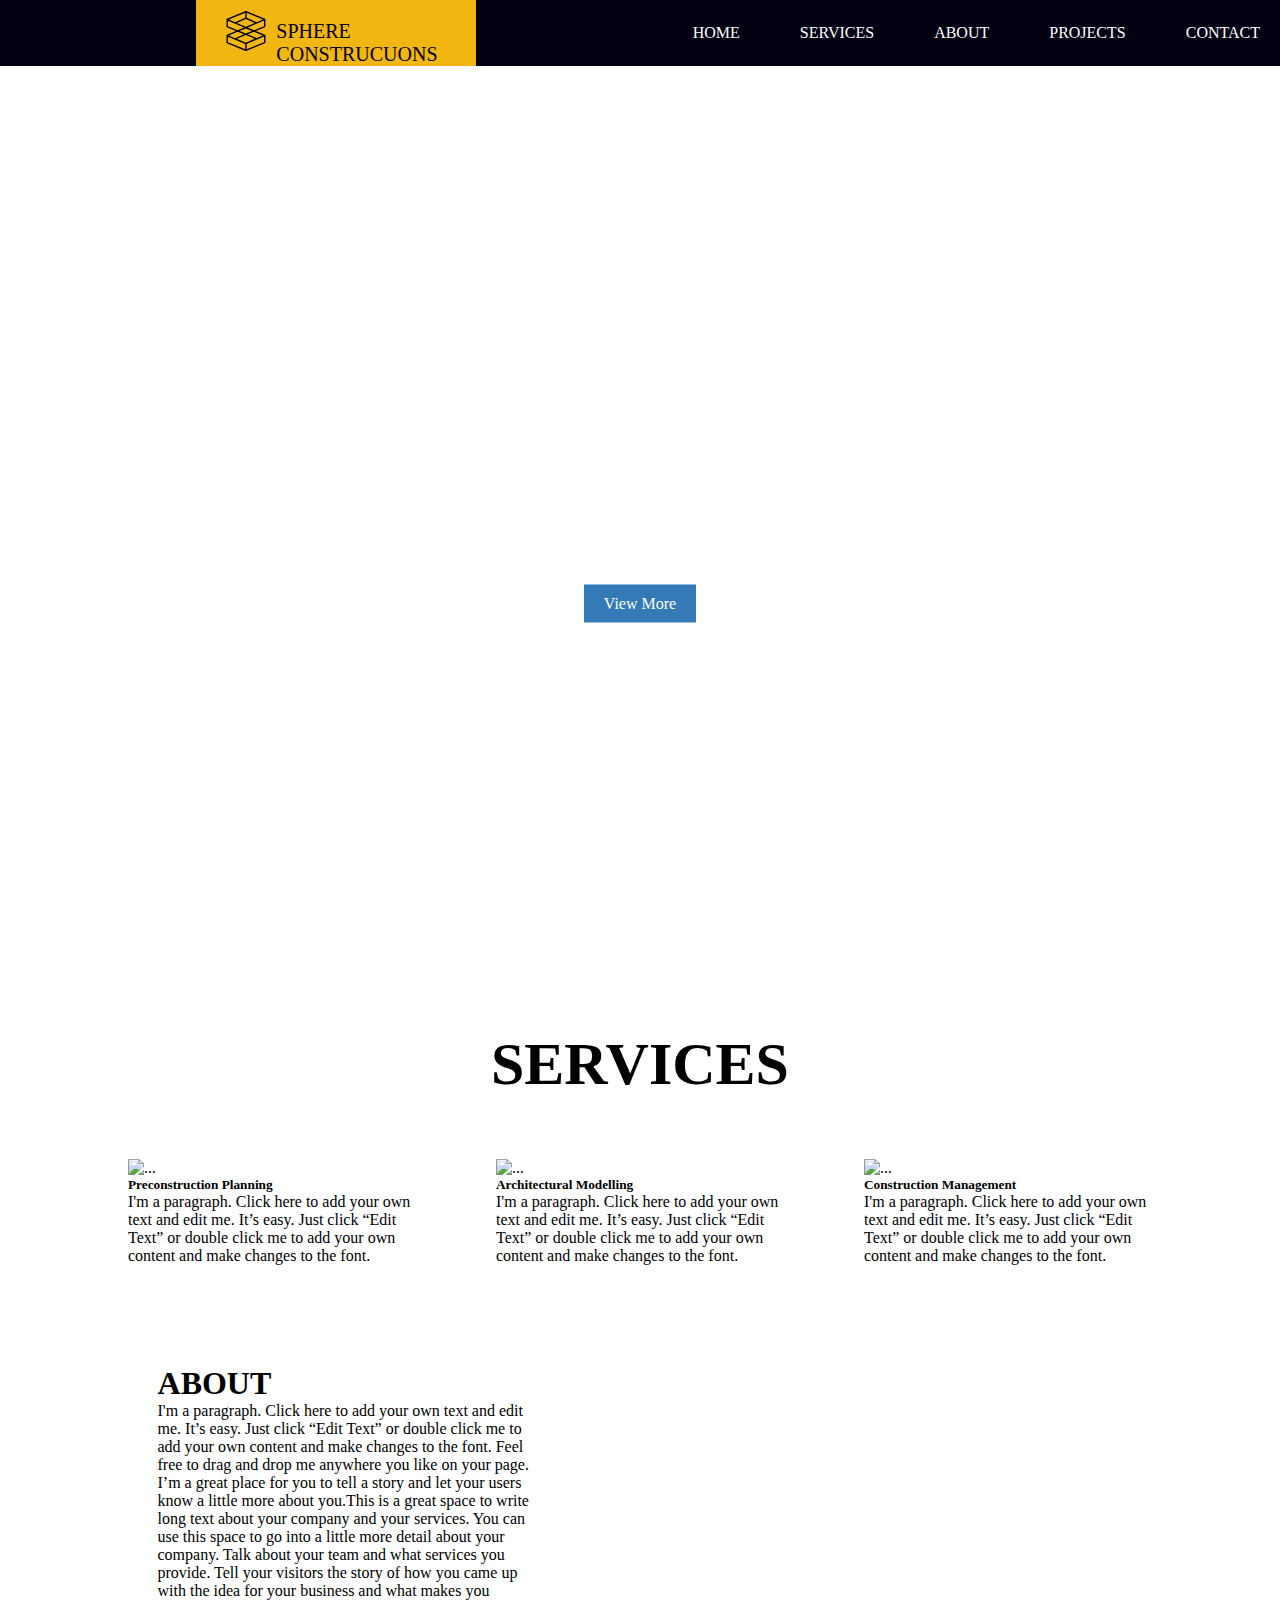
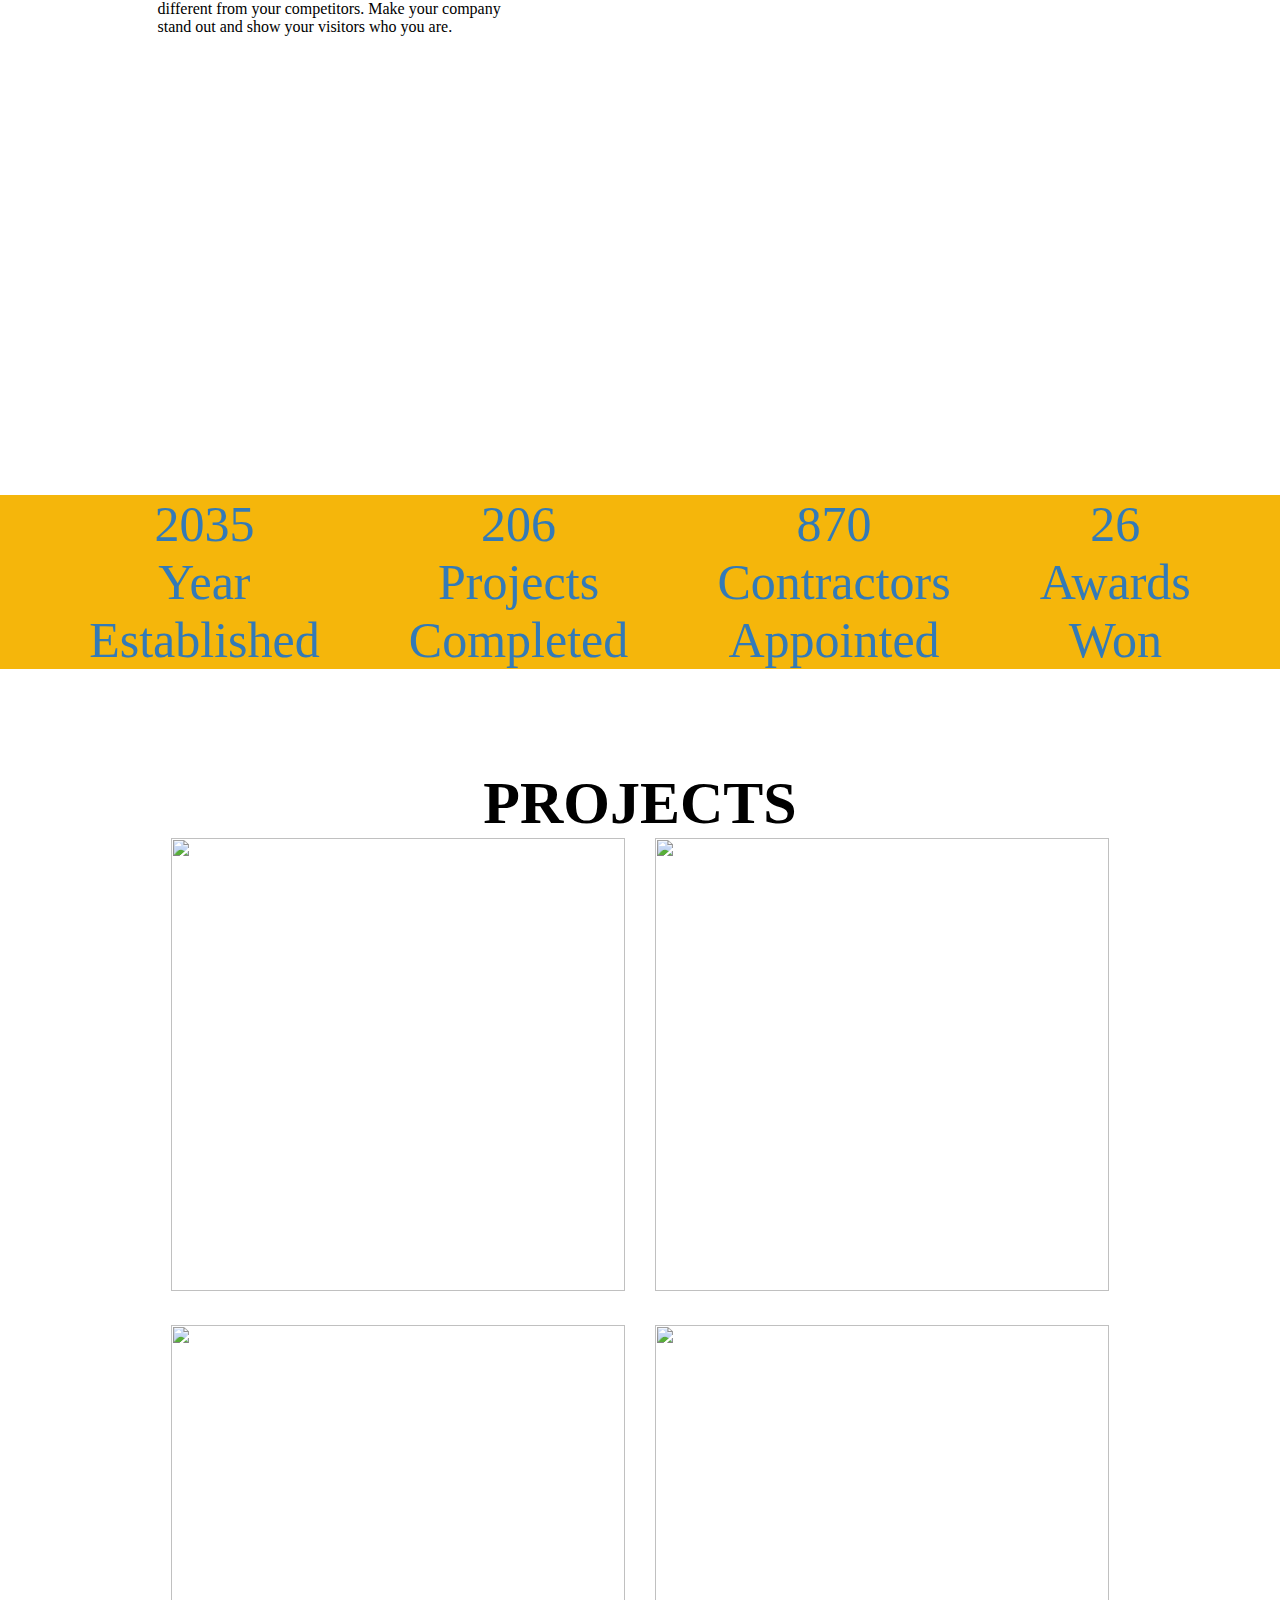
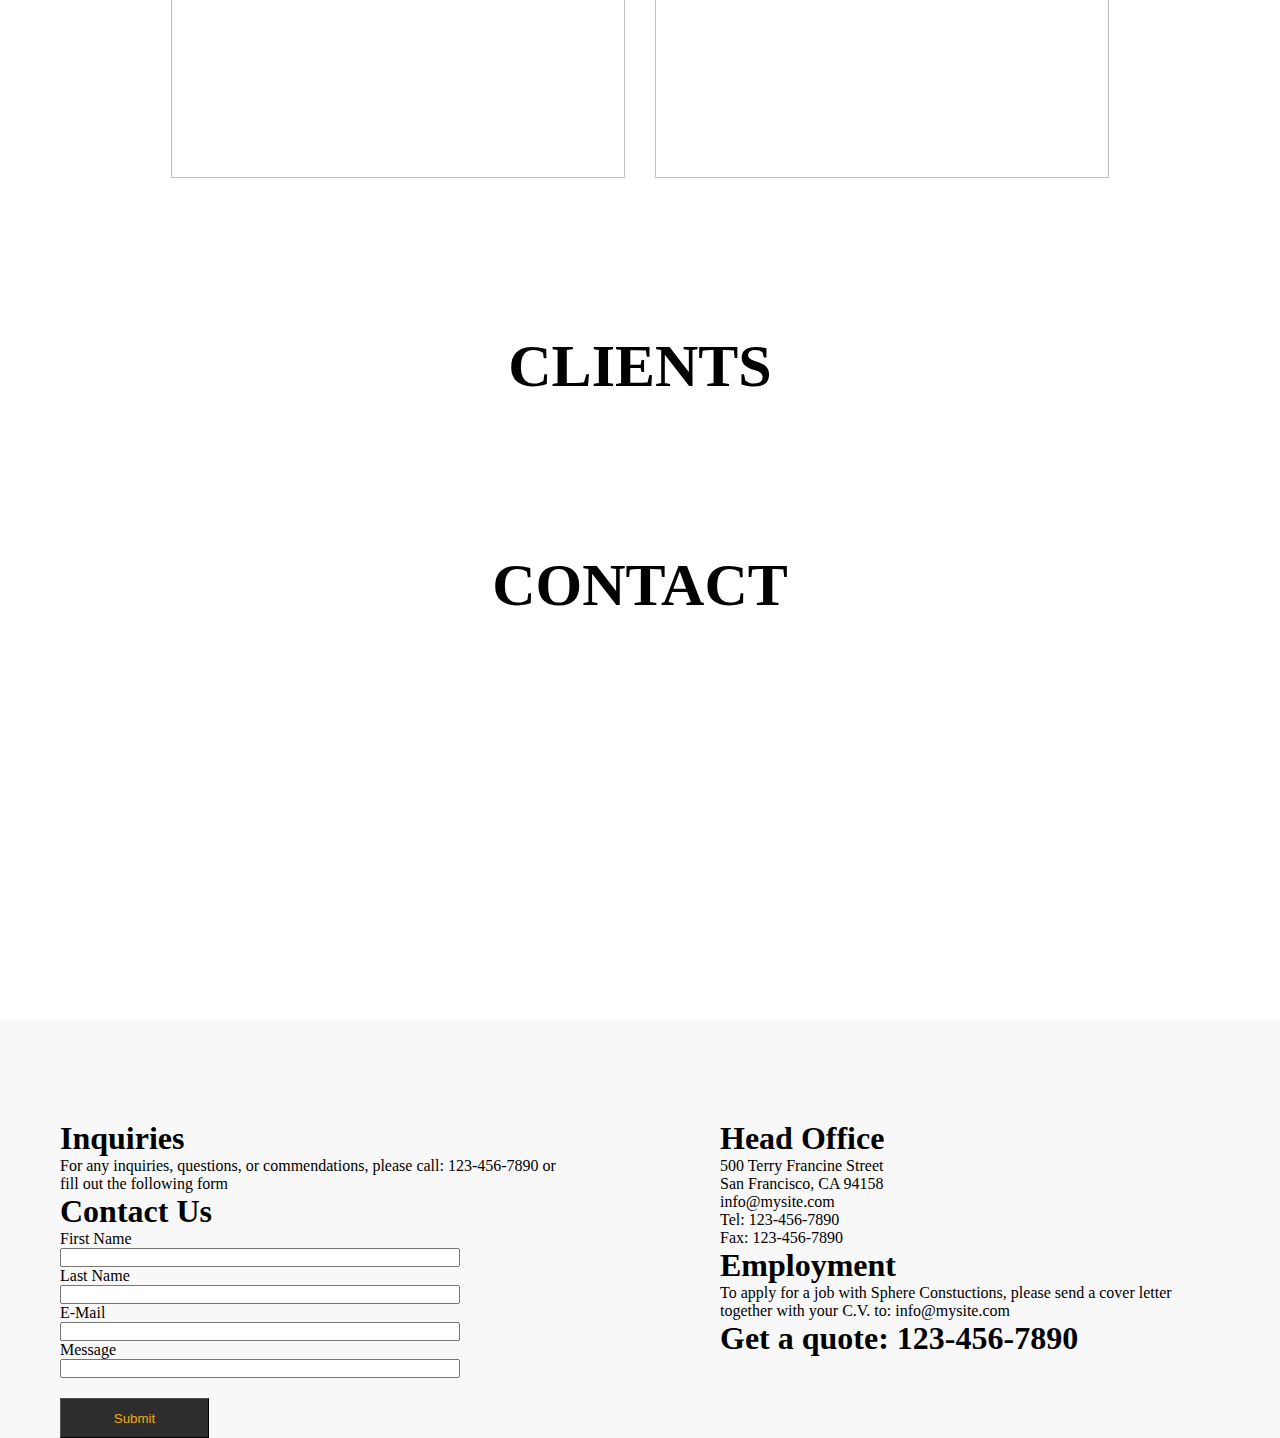
==== commit d7dc111c: "Nav-Bar needs to be fixed" ====
--- a/index.html
+++ b/index.html
@@ -24,32 +24,37 @@
       crossorigin="anonymous"
       referrerpolicy="no-referrer"
     />
+<link rel="preconnect" href="https://fonts.googleapis.com">
+<link rel="preconnect" href="https://fonts.gstatic.com" crossorigin>
+<link href="https://fonts.googleapis.com/css2?family=Geologica:wght@500&display=swap" rel="stylesheet">
   </head>
 
   <body>
     <header>
       <nav>
-        <div class="logo">
-          <div class="logo-wrapper">
-            <div class="company-logo">
-              <svg
-                preserveAspectRatio="xMidYMid meet"
-                data-bbox="-88.7 -33.025 177.4 181.925"
-                viewBox="-88.7 -33.025 177.4 181.925"
-                height="200"
-                width="200"
-                xmlns="http://www.w3.org/2000/svg"
-                data-type="shape"
-                role="presentation"
-                aria-hidden="true"
-              >
-                <g>
-                  <path
-                    d="M88.4 38V5.1c0-1.3-1.6-2.5-2.8-2.8L.8-32.8c-.6-.3-1.9-.3-2.5 0L-86.8 2.3c-.9.3-1.9 1.6-1.9 2.8V38c0 1.3.6 2.5 1.9 2.8L-46 58l-40.8 17c-1.3.3-1.9 1.6-1.9 2.8v32.9c0 1.3.6 2.5 1.9 2.8L-2 148.6c.4.1 1 .3 1.3.3s.8-.1 1.2-.3l85.4-35.1c1.3-.6 2.8-1.6 2.8-2.8V77.9c0-1.3-1.6-2.5-2.8-2.8L44.4 58l41.4-17.1c1.3-.3 2.6-1.6 2.6-2.9zM-.8 111.1l-40.8-17.4L-.8 76.3 40 93.7-.8 111.1zm0-41.4L-29.3 58-.8 46.3 27.7 58-.8 69.7zm0-31.3L-41.6 21-.8 3.6 40 21-.8 38.4zM-3.3-1.8l-46.2 19.6-28.1-12 74.3-31v23.4zm51.8 19.6L3-1.8v-23.4L77.3 5.5 48.5 17.8zM-82.4 36.1V10.8l74.3 31.6-29.4 12.3-44.9-18.6zm73.1 37l-40.8 17.4-28.5-12 40.8-16.8 28.5 11.4zm-73.1 10.5l79.1 33.2v24.4l-79.1-32.3V83.6zM3 141.1v-24.4l79.1-33.2v25.3L3 141.1zm73.7-62.9l-28.5 12L7.4 73.1l28.5-11.7 40.8 16.8zM36.5 54.5L7.4 42.1 82 10.5v25.3L36.5 54.5z"
-                  ></path>
-                </g>
-              </svg>
-            </div>
+        <a href="#home">
+          <div class="logo">
+            <div class="logo-wrapper">
+              <div class="company-logo">
+                <svg
+                  preserveAspectRatio="xMidYMid meet"
+                  data-bbox="-88.7 -33.025 177.4 181.925"
+                  viewBox="-88.7 -33.025 177.4 181.925"
+                  height="200"
+                  width="200"
+                  xmlns="http://www.w3.org/2000/svg"
+                  data-type="shape"
+                  role="presentation"
+                  aria-hidden="true"
+                >
+                  <g>
+                    <path
+                      d="M88.4 38V5.1c0-1.3-1.6-2.5-2.8-2.8L.8-32.8c-.6-.3-1.9-.3-2.5 0L-86.8 2.3c-.9.3-1.9 1.6-1.9 2.8V38c0 1.3.6 2.5 1.9 2.8L-46 58l-40.8 17c-1.3.3-1.9 1.6-1.9 2.8v32.9c0 1.3.6 2.5 1.9 2.8L-2 148.6c.4.1 1 .3 1.3.3s.8-.1 1.2-.3l85.4-35.1c1.3-.6 2.8-1.6 2.8-2.8V77.9c0-1.3-1.6-2.5-2.8-2.8L44.4 58l41.4-17.1c1.3-.3 2.6-1.6 2.6-2.9zM-.8 111.1l-40.8-17.4L-.8 76.3 40 93.7-.8 111.1zm0-41.4L-29.3 58-.8 46.3 27.7 58-.8 69.7zm0-31.3L-41.6 21-.8 3.6 40 21-.8 38.4zM-3.3-1.8l-46.2 19.6-28.1-12 74.3-31v23.4zm51.8 19.6L3-1.8v-23.4L77.3 5.5 48.5 17.8zM-82.4 36.1V10.8l74.3 31.6-29.4 12.3-44.9-18.6zm73.1 37l-40.8 17.4-28.5-12 40.8-16.8 28.5 11.4zm-73.1 10.5l79.1 33.2v24.4l-79.1-32.3V83.6zM3 141.1v-24.4l79.1-33.2v25.3L3 141.1zm73.7-62.9l-28.5 12L7.4 73.1l28.5-11.7 40.8 16.8zM36.5 54.5L7.4 42.1 82 10.5v25.3L36.5 54.5z"
+                    ></path>
+                  </g>
+                </svg>
+              </div>
+        </a>
             <div class="company">
               <p class="para">SPHERE CONSTRUCUONS</p>
             </div>
--- a/style.css
+++ b/style.css
@@ -17,6 +17,7 @@
   justify-content: space-between;
   align-items: center;
   width: 100%;
+  gap: 0px;
 }
 
 ul {
@@ -54,6 +55,8 @@
   background-color: rgb(2, 1, 17);
   z-index: 100;
   width: 100%;
+  
+  
 }
 
 .para {
@@ -74,11 +77,14 @@
   display: flex;
   align-items: center;
   gap: 20px;
+  
+  
 }
 .logo-wrapper {
   display: flex;
-  justify-content: center;
+  justify-content: flec;
   align-items: center;
+  
 }
 .company {
   /* display:flex; */
@@ -292,6 +298,70 @@
   width: 500px;
 }
 
+.whole-project{
+  padding-top: 65px;
+}
+
+.project1{
+  width: 100%;
+  height: 200px;
+  background-color: rgb(241, 237, 237);
+}
+
+.project1 h1 {
+  padding: 70px;
+  padding-left: 235px;
+  font-size: 55px;
+}
+
+.project-text
+{
+  width: 400px;
+  padding-left: 50px;
+  padding-top: 70px;
+  word-spacing: 4px;
+}
+
+.project-text p{
+  font-size: 17px;
+  font-family: helvetica-w01-light,helvetica-w02-light,sans-serif;
+}
+
+.project-text button{
+  width: 149px;
+  height: 40px;
+  background-color: rgb(46, 45, 45);
+  color: rgb(240, 168, 14);
+  border-width: 1px;
+  margin-top: 70px;
+  
+}
+
+.project-text a {
+  text-decoration: none;
+  color: yellow;
+  
+}
+
+/* .project-text a:hover{
+  color: rgb(46, 45, 45)
+}
+
+.project-text button:hover{
+  background-color: rgb(240, 162, 17);
+  color: rgb(44, 44, 44);
+  transition: 0.7s;
+} */
+
+.about-project{
+  display: flex;
+  padding-top: 70px;
+  padding-bottom: 70px;
+  gap: 100px;
+  justify-content: center;
+  flex-wrap: wrap;
+}
+
 footer {
   display: flex;
   justify-content: space-evenly;
@@ -328,6 +398,7 @@
   .logo {
     width: 100%;
     justify-content: space-between;
+   
   }
   .box {
     font-size: 32px;
@@ -338,6 +409,7 @@
   }
   .navbar {
     width: 100%;
+    
   }
   .navbar ul {
     flex-direction: column;
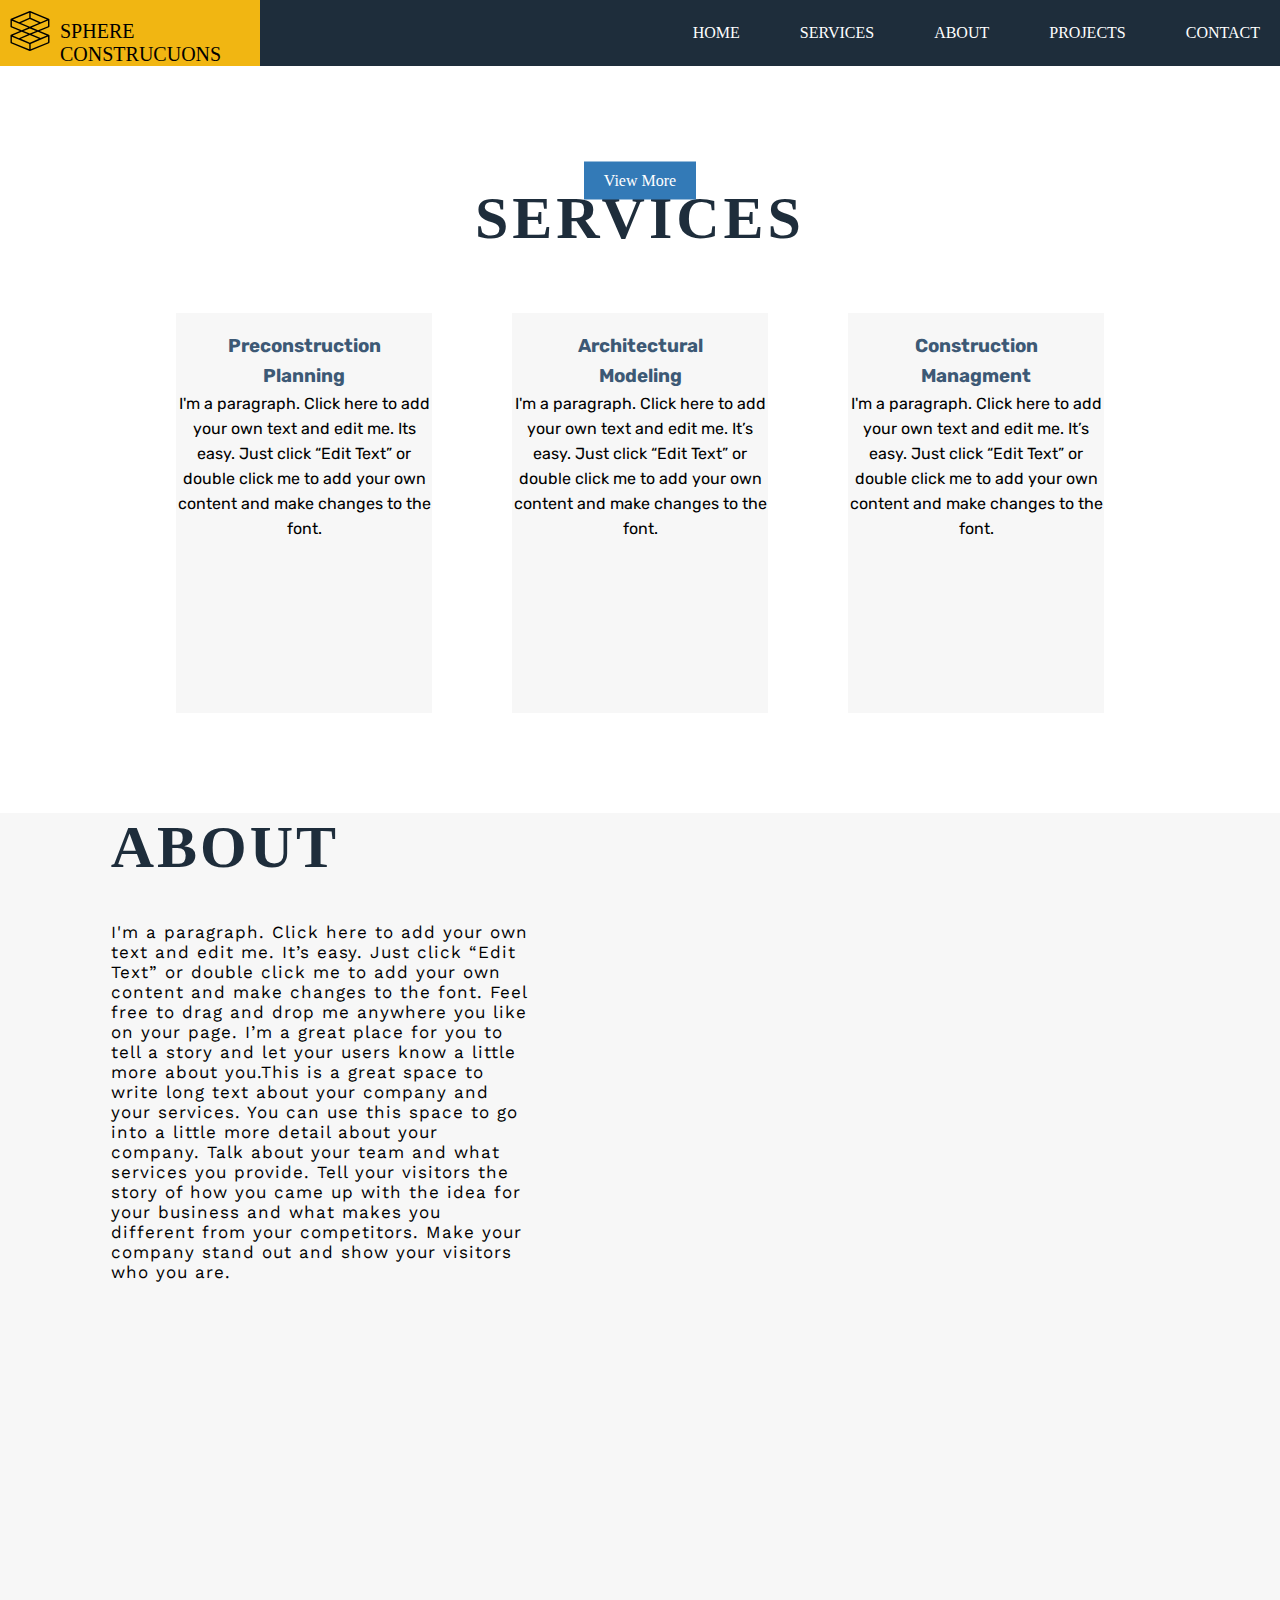
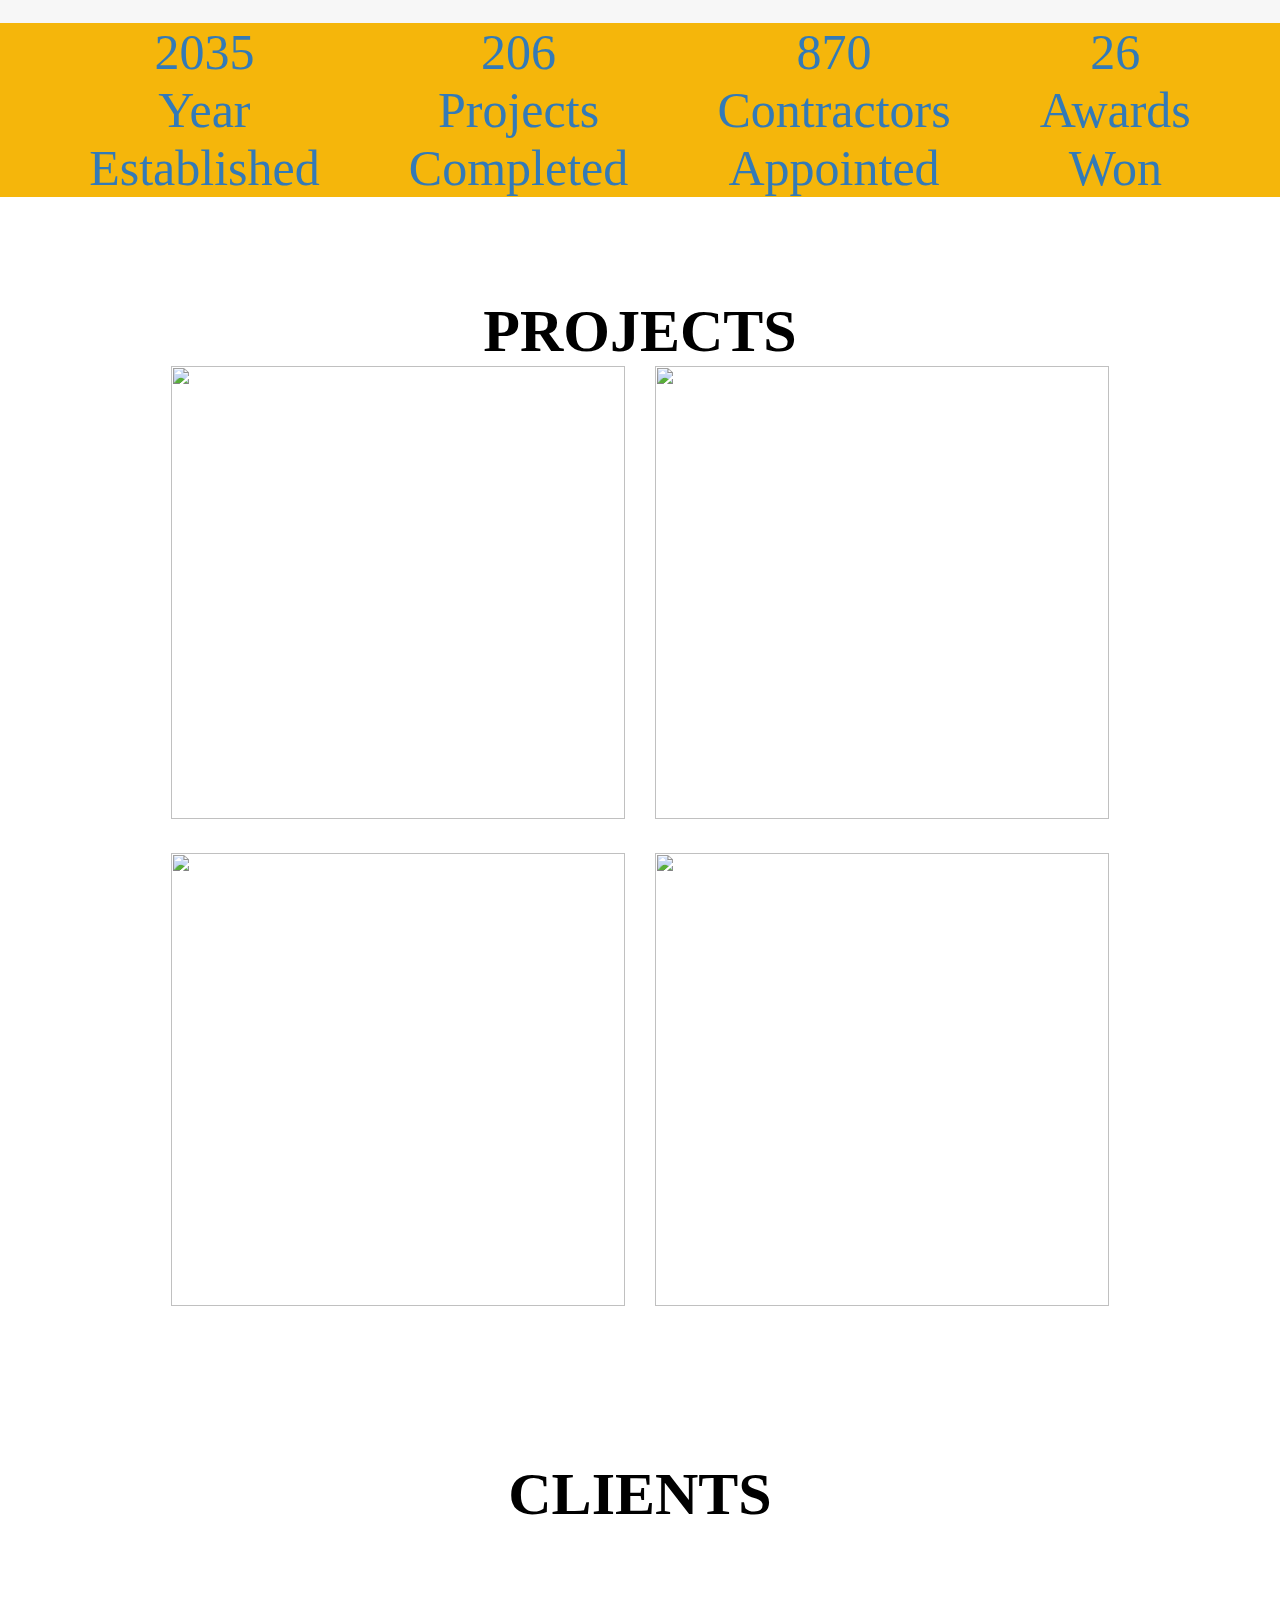
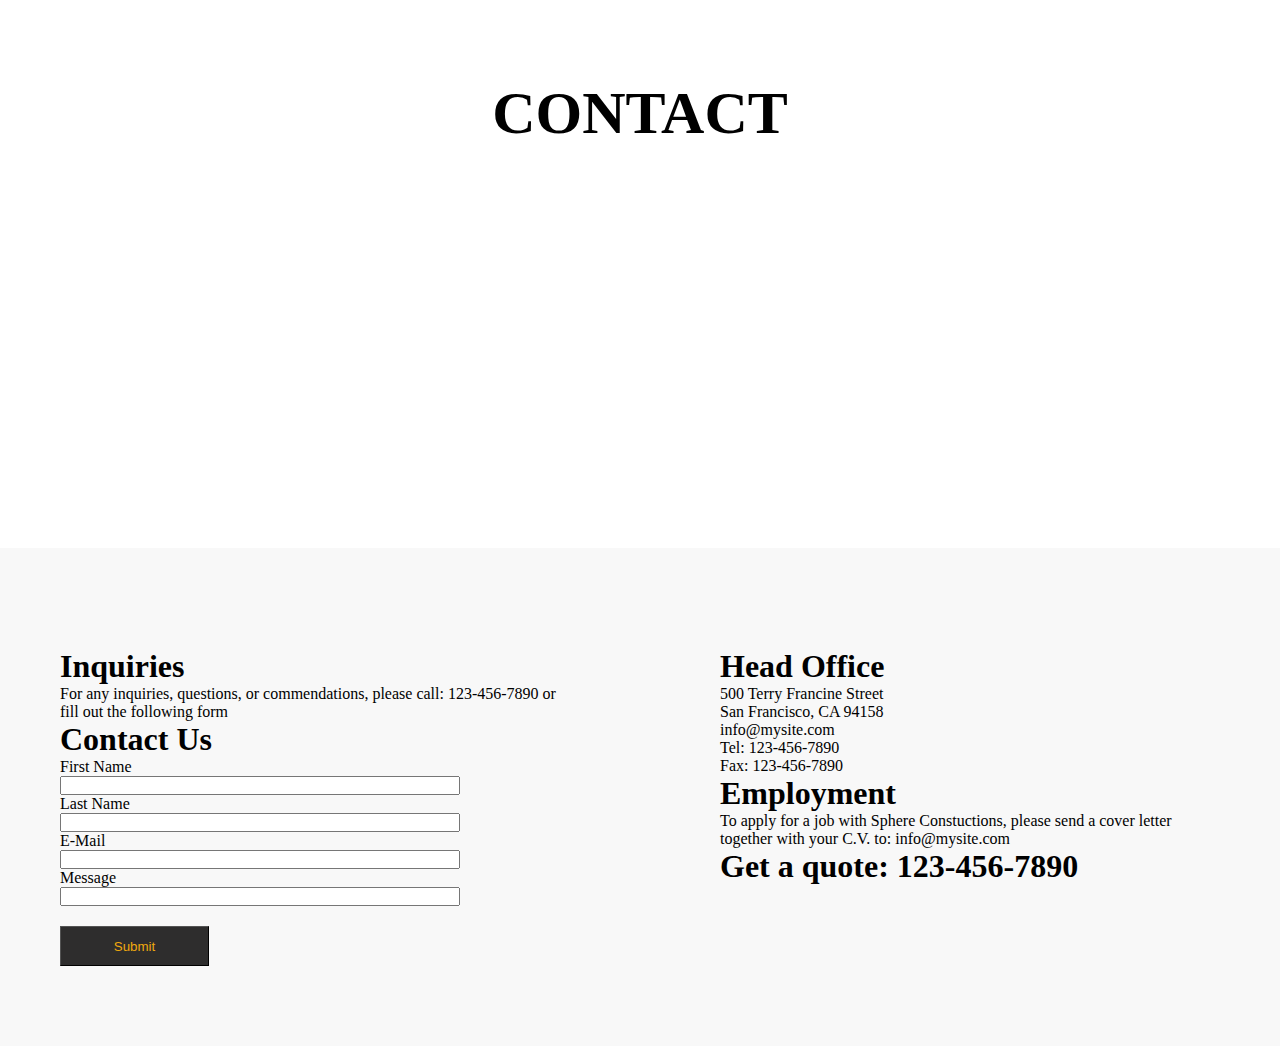
==== commit 5d17fec7: "Worked on the visual" ====
--- a/index.html
+++ b/index.html
@@ -24,37 +24,52 @@
       crossorigin="anonymous"
       referrerpolicy="no-referrer"
     />
-<link rel="preconnect" href="https://fonts.googleapis.com">
-<link rel="preconnect" href="https://fonts.gstatic.com" crossorigin>
-<link href="https://fonts.googleapis.com/css2?family=Geologica:wght@500&display=swap" rel="stylesheet">
+    <link rel="preconnect" href="https://fonts.googleapis.com" />
+    <link rel="preconnect" href="https://fonts.gstatic.com" crossorigin />
+    <link
+      href="https://fonts.googleapis.com/css2?family=Geologica:wght@500&display=swap"
+      rel="stylesheet"
+    />
+    <link rel="preconnect" href="https://fonts.googleapis.com" />
+    <link rel="preconnect" href="https://fonts.gstatic.com" crossorigin />
+    <link
+      href="https://fonts.googleapis.com/css2?family=Geologica:wght@500&family=Rubik&display=swap"
+      rel="stylesheet"
+    />
+    <link rel="preconnect" href="https://fonts.googleapis.com" />
+    <link rel="preconnect" href="https://fonts.gstatic.com" crossorigin />
+    <link
+      href="https://fonts.googleapis.com/css2?family=Geologica:wght@500&family=Rubik&family=Work+Sans&display=swap"
+      rel="stylesheet"
+    />
   </head>
 
   <body>
     <header>
       <nav>
-        <a href="#home">
-          <div class="logo">
-            <div class="logo-wrapper">
-              <div class="company-logo">
-                <svg
-                  preserveAspectRatio="xMidYMid meet"
-                  data-bbox="-88.7 -33.025 177.4 181.925"
-                  viewBox="-88.7 -33.025 177.4 181.925"
-                  height="200"
-                  width="200"
-                  xmlns="http://www.w3.org/2000/svg"
-                  data-type="shape"
-                  role="presentation"
-                  aria-hidden="true"
-                >
-                  <g>
-                    <path
-                      d="M88.4 38V5.1c0-1.3-1.6-2.5-2.8-2.8L.8-32.8c-.6-.3-1.9-.3-2.5 0L-86.8 2.3c-.9.3-1.9 1.6-1.9 2.8V38c0 1.3.6 2.5 1.9 2.8L-46 58l-40.8 17c-1.3.3-1.9 1.6-1.9 2.8v32.9c0 1.3.6 2.5 1.9 2.8L-2 148.6c.4.1 1 .3 1.3.3s.8-.1 1.2-.3l85.4-35.1c1.3-.6 2.8-1.6 2.8-2.8V77.9c0-1.3-1.6-2.5-2.8-2.8L44.4 58l41.4-17.1c1.3-.3 2.6-1.6 2.6-2.9zM-.8 111.1l-40.8-17.4L-.8 76.3 40 93.7-.8 111.1zm0-41.4L-29.3 58-.8 46.3 27.7 58-.8 69.7zm0-31.3L-41.6 21-.8 3.6 40 21-.8 38.4zM-3.3-1.8l-46.2 19.6-28.1-12 74.3-31v23.4zm51.8 19.6L3-1.8v-23.4L77.3 5.5 48.5 17.8zM-82.4 36.1V10.8l74.3 31.6-29.4 12.3-44.9-18.6zm73.1 37l-40.8 17.4-28.5-12 40.8-16.8 28.5 11.4zm-73.1 10.5l79.1 33.2v24.4l-79.1-32.3V83.6zM3 141.1v-24.4l79.1-33.2v25.3L3 141.1zm73.7-62.9l-28.5 12L7.4 73.1l28.5-11.7 40.8 16.8zM36.5 54.5L7.4 42.1 82 10.5v25.3L36.5 54.5z"
-                    ></path>
-                  </g>
-                </svg>
-              </div>
-        </a>
+        <!-- <a href="#home"> -->
+        <div class="logo">
+          <div class="logo-wrapper">
+            <div class="company-logo">
+              <svg
+                preserveAspectRatio="xMidYMid meet"
+                data-bbox="-88.7 -33.025 177.4 181.925"
+                viewBox="-88.7 -33.025 177.4 181.925"
+                height="200"
+                width="200"
+                xmlns="http://www.w3.org/2000/svg"
+                data-type="shape"
+                role="presentation"
+                aria-hidden="true"
+              >
+                <g>
+                  <path
+                    d="M88.4 38V5.1c0-1.3-1.6-2.5-2.8-2.8L.8-32.8c-.6-.3-1.9-.3-2.5 0L-86.8 2.3c-.9.3-1.9 1.6-1.9 2.8V38c0 1.3.6 2.5 1.9 2.8L-46 58l-40.8 17c-1.3.3-1.9 1.6-1.9 2.8v32.9c0 1.3.6 2.5 1.9 2.8L-2 148.6c.4.1 1 .3 1.3.3s.8-.1 1.2-.3l85.4-35.1c1.3-.6 2.8-1.6 2.8-2.8V77.9c0-1.3-1.6-2.5-2.8-2.8L44.4 58l41.4-17.1c1.3-.3 2.6-1.6 2.6-2.9zM-.8 111.1l-40.8-17.4L-.8 76.3 40 93.7-.8 111.1zm0-41.4L-29.3 58-.8 46.3 27.7 58-.8 69.7zm0-31.3L-41.6 21-.8 3.6 40 21-.8 38.4zM-3.3-1.8l-46.2 19.6-28.1-12 74.3-31v23.4zm51.8 19.6L3-1.8v-23.4L77.3 5.5 48.5 17.8zM-82.4 36.1V10.8l74.3 31.6-29.4 12.3-44.9-18.6zm73.1 37l-40.8 17.4-28.5-12 40.8-16.8 28.5 11.4zm-73.1 10.5l79.1 33.2v24.4l-79.1-32.3V83.6zM3 141.1v-24.4l79.1-33.2v25.3L3 141.1zm73.7-62.9l-28.5 12L7.4 73.1l28.5-11.7 40.8 16.8zM36.5 54.5L7.4 42.1 82 10.5v25.3L36.5 54.5z"
+                  ></path>
+                </g>
+              </svg>
+            </div>  
+            <!-- </a> -->
             <div class="company">
               <p class="para">SPHERE CONSTRUCUONS</p>
             </div>
@@ -86,7 +101,13 @@
 
     <main>
       <div class="home" id="home">
-        <div class="bg"></div>
+        <!-- <div class="bg"></div> -->
+        <video autoplay loop muted plays-inline class="back-video">
+          <source
+            src="video/Construction Crane at Work (Time Lapse).mp4"
+            type="video/mp4"
+          />
+        </video>
         <div class="intro">
           <p>LEADERS IN QUALITY CONSTRUCTION AND INFRASTRUCTURE</p>
           <a href="#services" class="home-button">View More</a>
@@ -94,15 +115,43 @@
       </div>
       <h1 class="center" id="services">SERVICES</h1>
       <div class="services">
-        <div class="card" style="width: 18rem">
-          <img
-            src="https://static.wixstatic.com/media/c19c76_22d8ec47d1484b09a9c333e4141a12a0.jpg/v1/fill/w_300,h_225,al_c,q_80,usm_0.66_1.00_0.01,enc_auto/c19c76_22d8ec47d1484b09a9c333e4141a12a0.jpg"
-            class="card-img-top"
-            alt="..."
-          />
-          <div class="card-body">
-            <h5 class="card-title">Preconstruction Planning</h5>
-            <p class="card-text">
+        <div class="cards">
+          <div class="image">
+            <img
+              src="https://static.wixstatic.com/media/c19c76_22d8ec47d1484b09a9c333e4141a12a0.jpg/v1/fill/w_300,h_225,al_c,q_80,usm_0.66_1.00_0.01,enc_auto/c19c76_22d8ec47d1484b09a9c333e4141a12a0.jpg"
+              alt=""
+            />
+          </div>
+
+          <div class="title">
+            <h3>Preconstruction</h3>
+            <h3>Planning</h3>
+          </div>
+
+          <div class="des">
+            <p>
+              I'm a paragraph. Click here to add your own text and edit me. Its
+              easy. Just click “Edit Text” or double click me to add your own
+              content and make changes to the font.
+            </p>
+          </div>
+        </div>
+
+        <div class="cards">
+          <div class="image">
+            <img
+              src="https://static.wixstatic.com/media/b31d0e84cb714761b2b1f06c305023c7.jpg/v1/fill/w_300,h_225,al_c,q_80,usm_0.66_1.00_0.01,enc_auto/b31d0e84cb714761b2b1f06c305023c7.jpg"
+              alt=""
+            />
+          </div>
+
+          <div class="title">
+            <h3>Architectural</h3>
+            <h3>Modeling</h3>
+          </div>
+
+          <div class="des">
+            <p>
               I'm a paragraph. Click here to add your own text and edit me. It’s
               easy. Just click “Edit Text” or double click me to add your own
               content and make changes to the font.
@@ -110,31 +159,21 @@
           </div>
         </div>
 
-        <div class="card" style="width: 18rem">
-          <img
-            src="https://static.wixstatic.com/media/b31d0e84cb714761b2b1f06c305023c7.jpg/v1/fill/w_300,h_225,al_c,q_80,usm_0.66_1.00_0.01,enc_auto/b31d0e84cb714761b2b1f06c305023c7.jpg"
-            class="card-img-top"
-            alt="..."
-          />
-          <div class="card-body">
-            <h5 class="card-title">Architectural Modelling</h5>
-            <p class="card-text">
-              I'm a paragraph. Click here to add your own text and edit me. It’s
-              easy. Just click “Edit Text” or double click me to add your own
-              content and make changes to the font.
-            </p>
-          </div>
-        </div>
-
-        <div class="card" style="width: 18rem">
-          <img
-            src="https://static.wixstatic.com/media/9e456adff0ee4a2c847cfd67a62454a3.jpg/v1/fill/w_300,h_225,al_c,q_80,usm_0.66_1.00_0.01,enc_auto/9e456adff0ee4a2c847cfd67a62454a3.jpg"
-            class="card-img-top"
-            alt="..."
-          />
-          <div class="card-body">
-            <h5 class="card-title">Construction Management</h5>
-            <p class="card-text">
+        <div class="cards">
+          <div class="image">
+            <img
+              src="https://static.wixstatic.com/media/9e456adff0ee4a2c847cfd67a62454a3.jpg/v1/fill/w_300,h_225,al_c,q_80,usm_0.66_1.00_0.01,enc_auto/9e456adff0ee4a2c847cfd67a62454a3.jpg"
+              alt=""
+            />
+          </div>
+
+          <div class="title">
+            <h3>Construction</h3>
+            <h3>Managment</h3>
+          </div>
+
+          <div class="des">
+            <p>
               I'm a paragraph. Click here to add your own text and edit me. It’s
               easy. Just click “Edit Text” or double click me to add your own
               content and make changes to the font.
--- a/style.css
+++ b/style.css
@@ -52,11 +52,9 @@
 header {
   position: fixed;
   top: 0;
-  background-color: rgb(2, 1, 17);
+  background-color: #1e2d3b;
   z-index: 100;
   width: 100%;
-  
-  
 }
 
 .para {
@@ -77,14 +75,11 @@
   display: flex;
   align-items: center;
   gap: 20px;
-  
-  
 }
 .logo-wrapper {
   display: flex;
   justify-content: flec;
   align-items: center;
-  
 }
 .company {
   /* display:flex; */
@@ -131,6 +126,8 @@
   text-align: center;
   margin-top: 30px;
   font-size: 60px;
+  letter-spacing: 4px;
+  color: #1e2d3b;
 }
 
 .services {
@@ -139,13 +136,38 @@
   justify-content: center;
   flex-wrap: wrap;
   margin-top: 60px;
-  padding: 0 10%;
+  /* padding: 0 10%; */
   gap: 80px;
+}
+
+.cards {
+  width: 20%;
+  background-color: #f7f7f7;
+  height: 400px;
+}
+
+.image img {
+  width: 100%;
+}
+
+.title {
+  text-align: center;
+  line-height: 30px;
+  color: #3d5975;
+  font-family: "Geologica", sans-serif;
+  font-family: "Rubik", sans-serif;
+}
+
+.des {
+  text-align: center;
+  line-height: 25px;
+  font-family: "Geologica", sans-serif;
+  font-family: "Rubik", sans-serif;
 }
 
 .bg2 {
   background-image: url(https://www.agcs.allianz.com/content/onemarketing/agcs/agcs/en_GB/news-and-insights/reports/global-industry-solution-outlook-2023-construction.thumb.1280.1280.png?ck=1682418269);
-  height: 70vh;
+  height: 90vh;
   background-size: cover;
   width: 100%;
   background-attachment: fixed;
@@ -155,6 +177,7 @@
   display: flex;
   margin-top: 100px;
   gap: 100px;
+  background-color: #f7f7f7;
 }
 
 .left {
@@ -165,17 +188,32 @@
 .left-text {
   display: flex;
   justify-content: flex-end;
-  width: 80%;
+  width: 90%;
   flex-direction: column;
   margin-left: auto;
 }
+.left-text h1 {
+  font-size: 60px;
+  color: #1e2d3b;
+  letter-spacing: 0.05em;
+  padding-bottom: 40px;
+}
+
+.left-text p {
+  letter-spacing: 1px;
+  font-size: 17px;
+  font-family: "Geologica", sans-serif;
+  font-family: "Rubik", sans-serif;
+  font-family: "Work Sans", sans-serif;
+}
+
 .right {
   width: 50%;
   height: 20%;
 }
 
 .counter {
-  margin-top: 100px;
+  /* margin-top: 100px; */
   display: flex;
   justify-content: space-evenly;
   background-color: rgb(245, 182, 11);
@@ -298,11 +336,11 @@
   width: 500px;
 }
 
-.whole-project{
+.whole-project {
   padding-top: 65px;
 }
 
-.project1{
+.project1 {
   width: 100%;
   height: 200px;
   background-color: rgb(241, 237, 237);
@@ -314,33 +352,33 @@
   font-size: 55px;
 }
 
-.project-text
-{
+.project-text {
   width: 400px;
   padding-left: 50px;
   padding-top: 70px;
   word-spacing: 4px;
 }
 
-.project-text p{
+.project-text p {
+  letter-spacing: 1px;
   font-size: 17px;
-  font-family: helvetica-w01-light,helvetica-w02-light,sans-serif;
-}
-
-.project-text button{
+  font-family: "Geologica", sans-serif;
+  font-family: "Rubik", sans-serif;
+  font-family: "Work Sans", sans-serif;
+}
+
+.project-text button {
   width: 149px;
   height: 40px;
   background-color: rgb(46, 45, 45);
   color: rgb(240, 168, 14);
   border-width: 1px;
   margin-top: 70px;
-  
 }
 
 .project-text a {
   text-decoration: none;
   color: yellow;
-  
 }
 
 /* .project-text a:hover{
@@ -353,7 +391,7 @@
   transition: 0.7s;
 } */
 
-.about-project{
+.about-project {
   display: flex;
   padding-top: 70px;
   padding-bottom: 70px;
@@ -362,11 +400,18 @@
   flex-wrap: wrap;
 }
 
+.back-video {
+  width: 100%;
+  right: 0;
+  bottom: 0;
+}
+
 footer {
   display: flex;
   justify-content: space-evenly;
   background-color: rgba(248, 248, 248, 0.993);
   gap: 100px;
+  padding-bottom: 80px;
 }
 
 .contact-us input {
@@ -398,7 +443,6 @@
   .logo {
     width: 100%;
     justify-content: space-between;
-   
   }
   .box {
     font-size: 32px;
@@ -409,7 +453,6 @@
   }
   .navbar {
     width: 100%;
-    
   }
   .navbar ul {
     flex-direction: column;
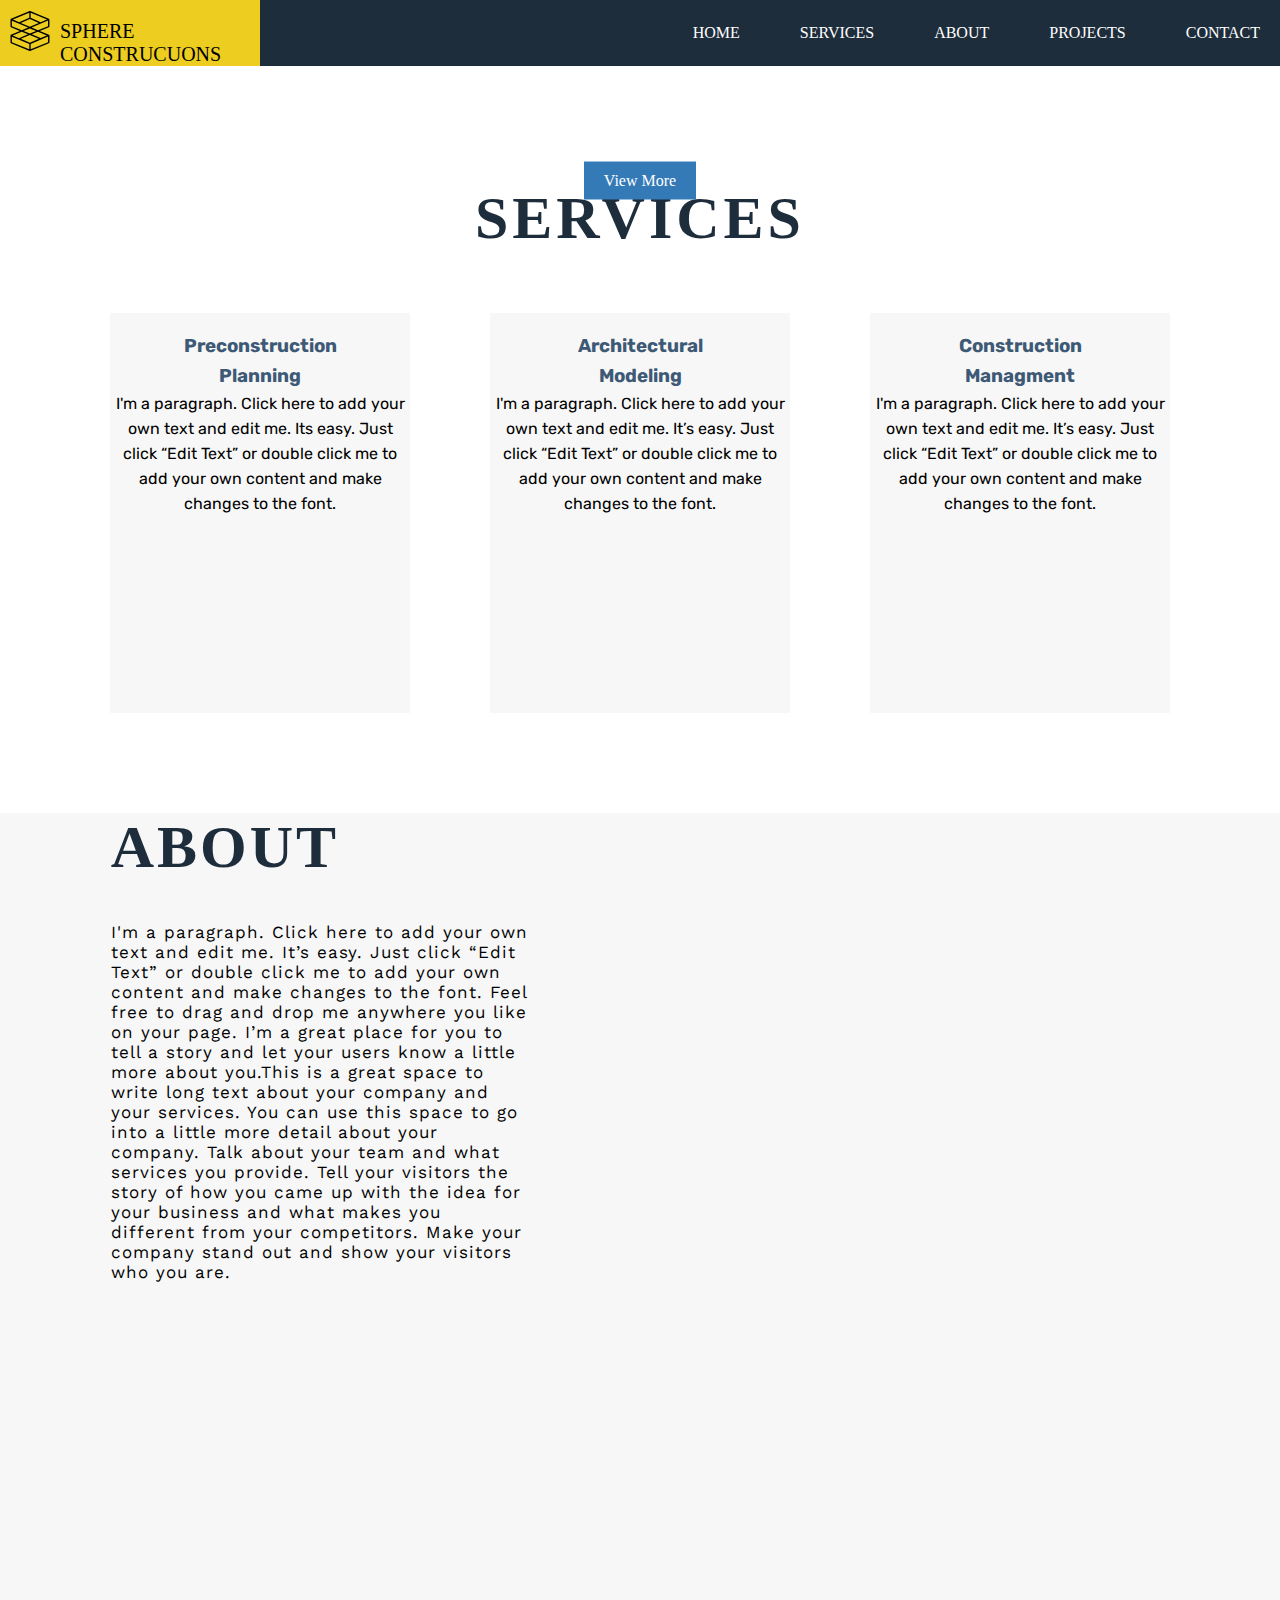
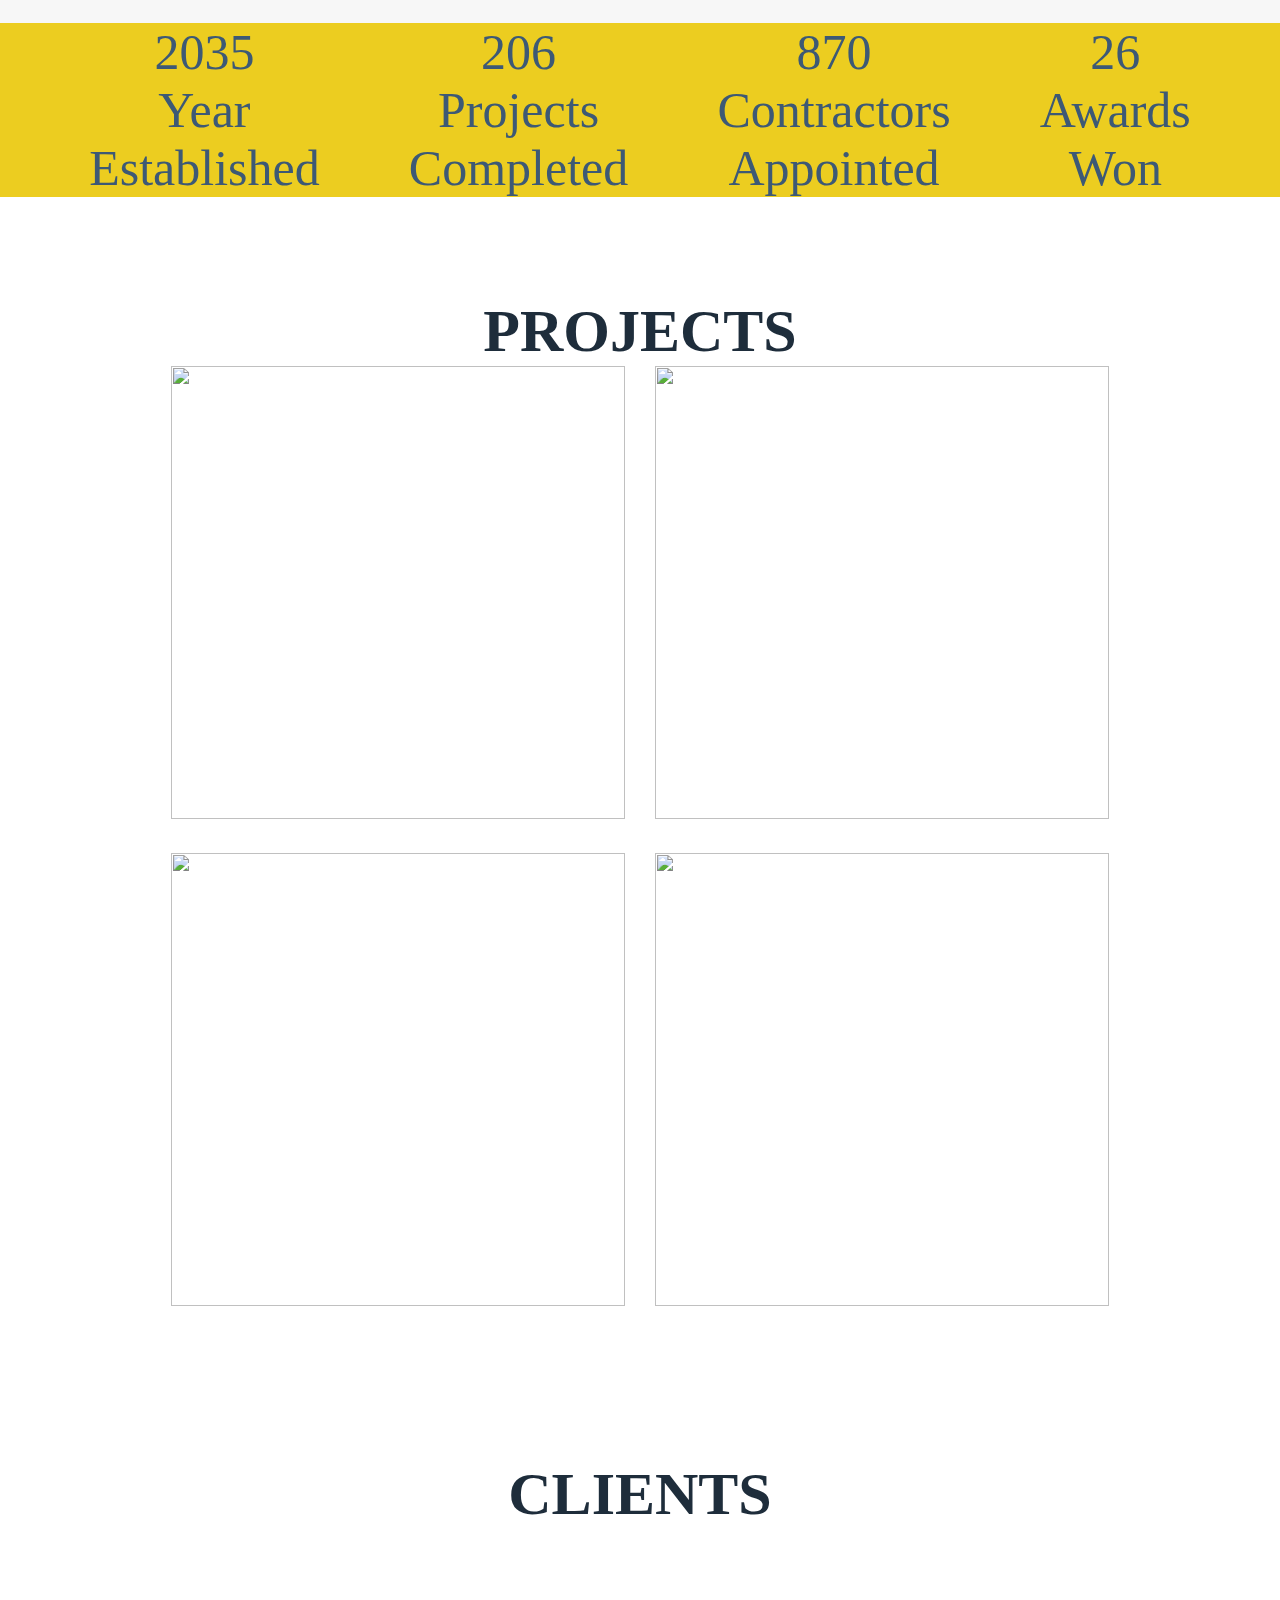
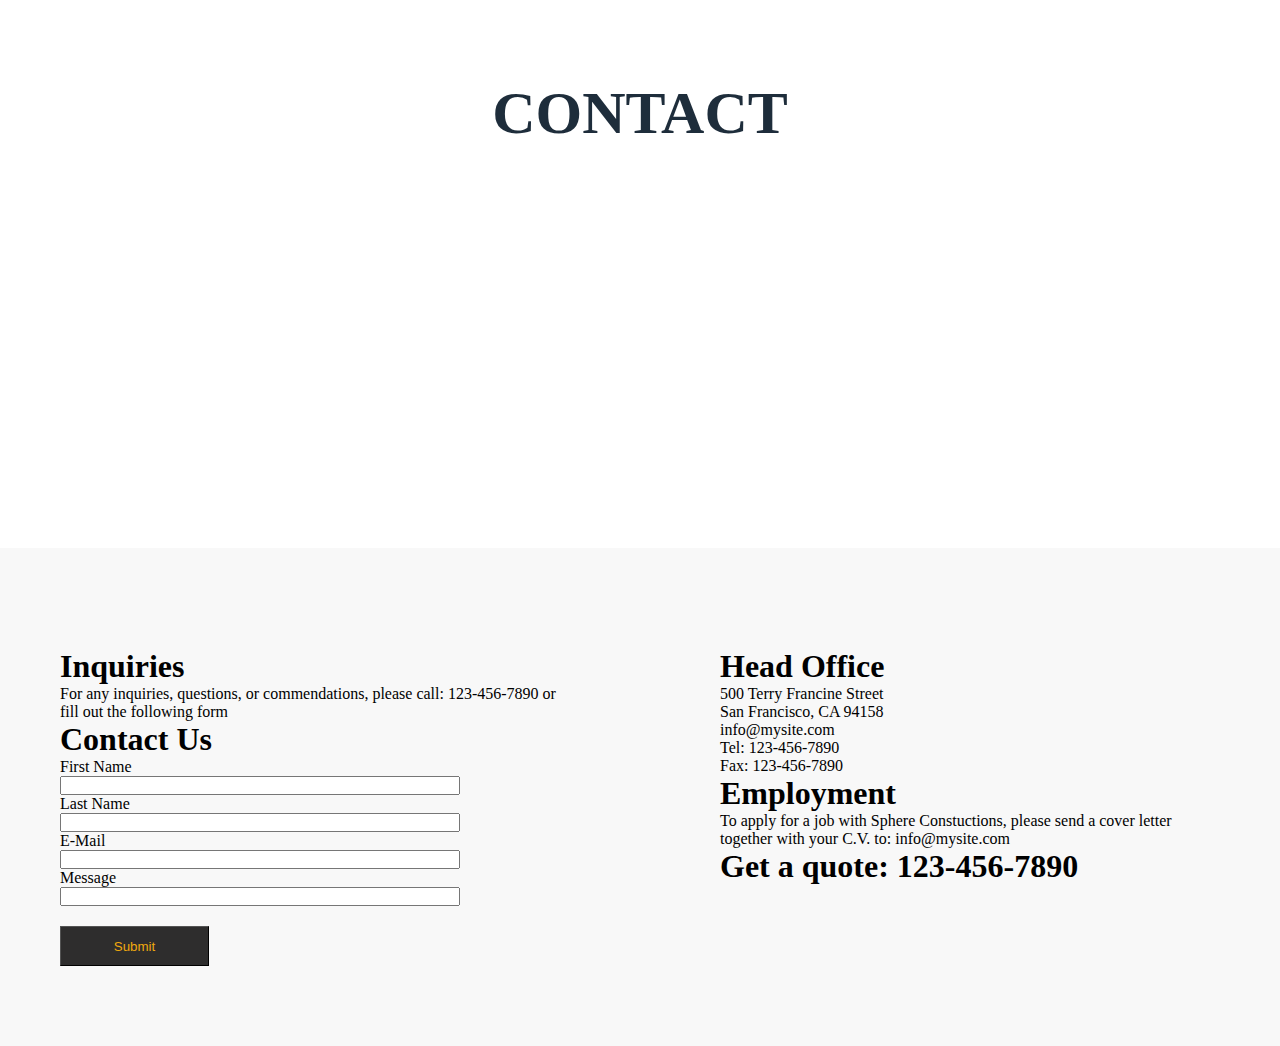
==== commit 43c69063: "changed style css" ====
--- a/index.html
+++ b/index.html
@@ -68,7 +68,7 @@
                   ></path>
                 </g>
               </svg>
-            </div>  
+            </div>
             <!-- </a> -->
             <div class="company">
               <p class="para">SPHERE CONSTRUCUONS</p>
--- a/style.css
+++ b/style.css
@@ -69,7 +69,7 @@
 }
 
 .logo {
-  background-color: rgb(241, 182, 18);
+  background-color:#eccd20;
   justify-content: center;
   font-size: 20px;
   display: flex;
@@ -85,13 +85,17 @@
   /* display:flex; */
   gap: 5px;
   margin-top: 20px;
+  align-items: center;
 }
 .company-logo {
   padding: 0 10px;
+  align-items: center;
+
 }
 .company-logo svg {
   width: 40px;
   height: 40px;
+  align-items: center;
 }
 
 .home {
@@ -141,7 +145,7 @@
 }
 
 .cards {
-  width: 20%;
+  width: 300px;
   background-color: #f7f7f7;
   height: 400px;
 }
@@ -216,8 +220,12 @@
   /* margin-top: 100px; */
   display: flex;
   justify-content: space-evenly;
-  background-color: rgb(245, 182, 11);
-  text-align: center;
+  background-color: #eccd20;
+  text-align: center;
+}
+
+.counter p{
+  color: #3d5975;
 }
 
 .projects {
@@ -227,6 +235,7 @@
 .projects H1 {
   text-align: center;
   font-size: 60px;
+  color: #1e2d3b;
 }
 
 .upper2 {
@@ -268,6 +277,7 @@
 .clients h1 {
   text-align: center;
   font-size: 60px;
+  color: #1e2d3b;
 }
 
 .clients {
@@ -315,6 +325,7 @@
 .contact h1 {
   text-align: center;
   font-size: 60px;
+  color: #1e2d3b;
 }
 .box {
   color: #337ab7;
@@ -350,6 +361,10 @@
   padding: 70px;
   padding-left: 235px;
   font-size: 55px;
+  font-family: "Geologica", sans-serif;
+  font-family: "Rubik", sans-serif;
+  font-family: "Work Sans", sans-serif;
+  color: #1e2d3b;
 }
 
 .project-text {
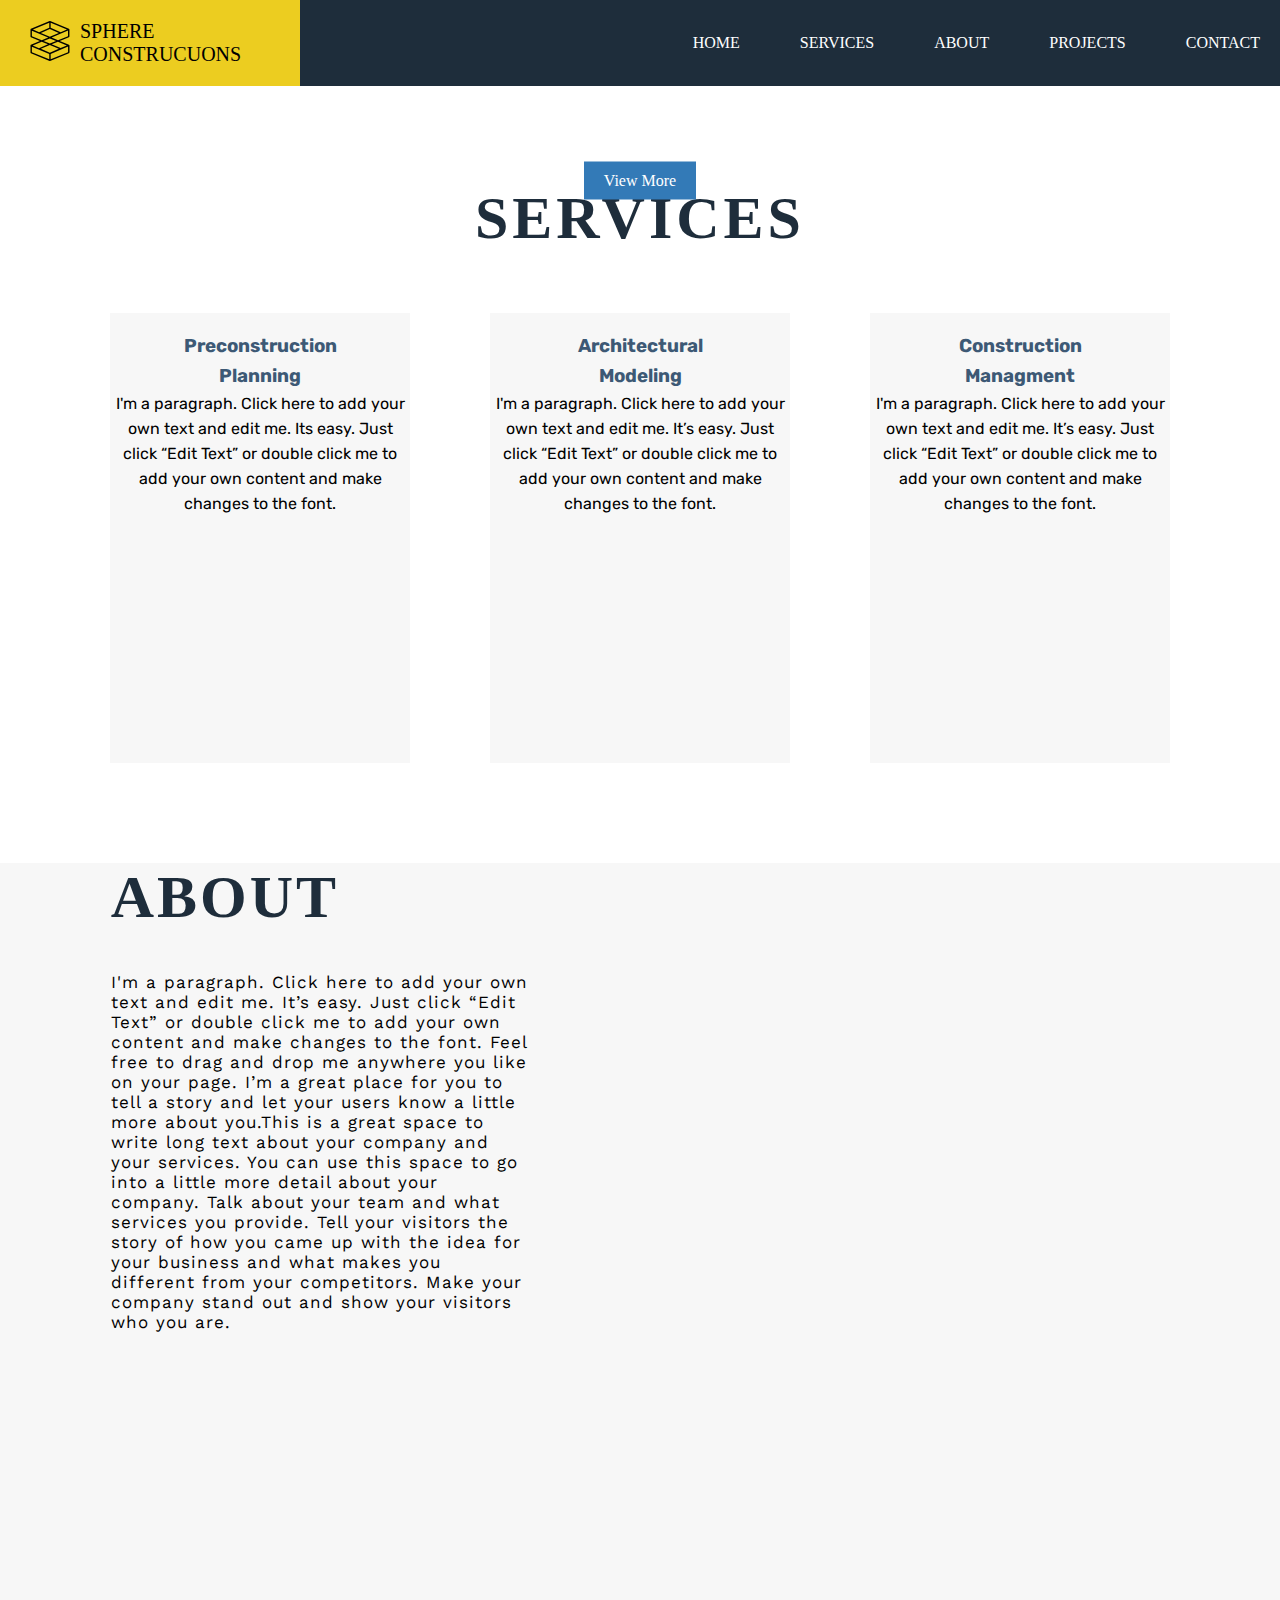
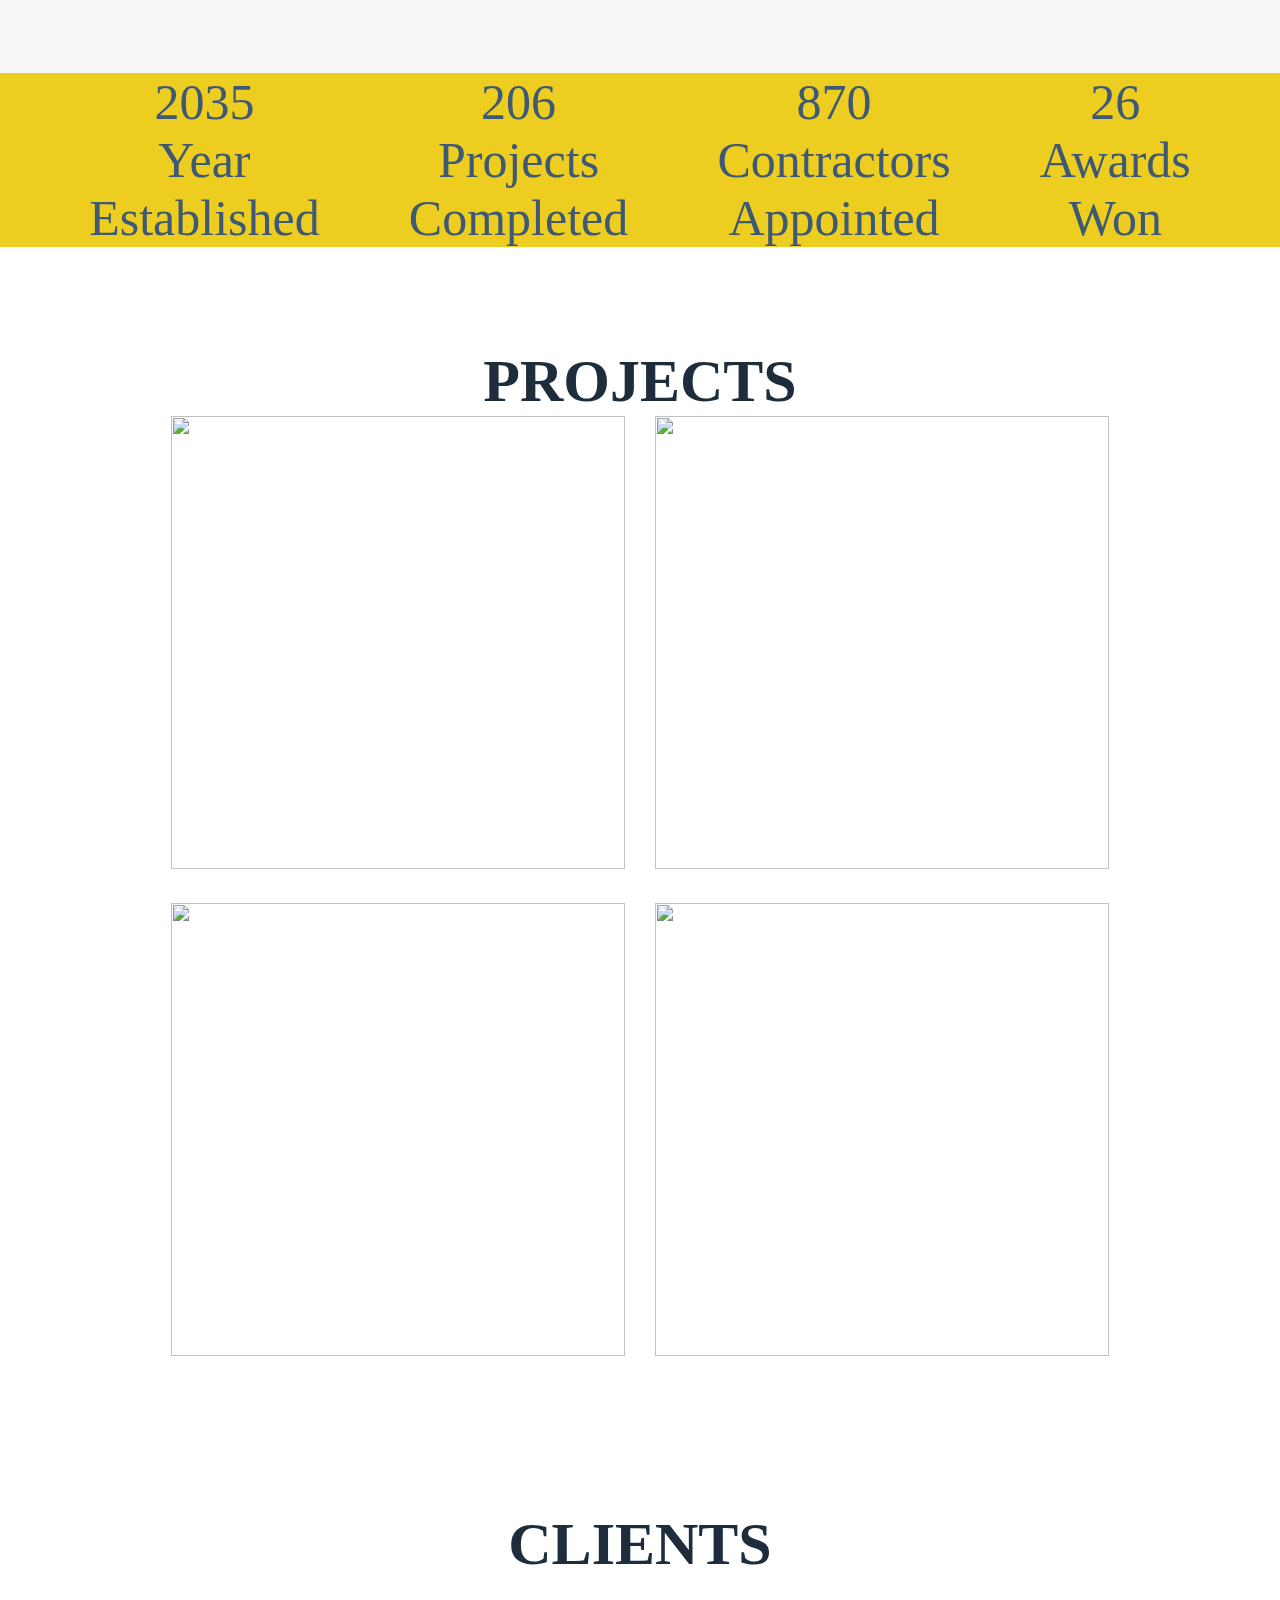
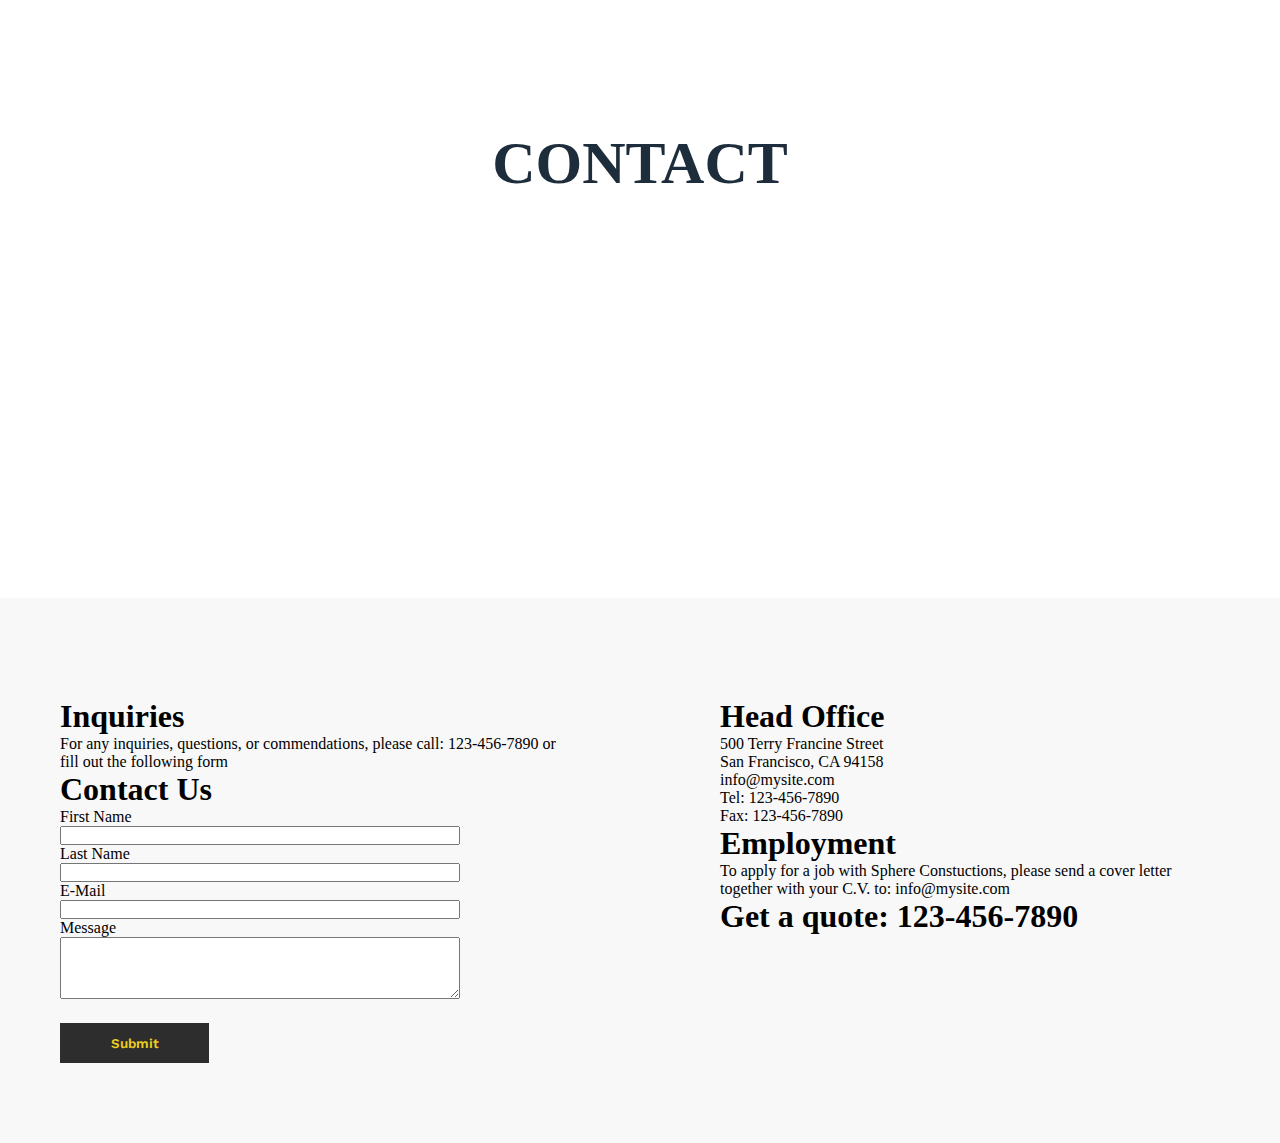
==== commit 7844e883: "Updated footer" ====
--- a/index.html
+++ b/index.html
@@ -42,6 +42,10 @@
       href="https://fonts.googleapis.com/css2?family=Geologica:wght@500&family=Rubik&family=Work+Sans&display=swap"
       rel="stylesheet"
     />
+
+    <link rel="preconnect" href="https://fonts.googleapis.com">
+    <link rel="preconnect" href="https://fonts.gstatic.com" crossorigin>
+    <link href="https://fonts.googleapis.com/css2?family=Geologica:wght@500&family=Poppins:wght@600&family=Rubik&family=Work+Sans&display=swap" rel="stylesheet">
   </head>
 
   <body>
@@ -313,22 +317,22 @@
 
         <div class="contact-us">
           <h1>Contact Us</h1>
-          <form>
+          <form action="https://formspree.io/f/mbjvrynp" method="POST">
             <label>First Name</label>
             <br />
-            <input type="text" />
+            <input type="text"  name="First Name" />
             <br />
             <label>Last Name</label>
             <br />
-            <input type="text" />
+            <input type="text" name="Last Name" />
             <br />
             <label>E-Mail</label>
             <br />
-            <input type="email" />
+            <input type="email" name="Email"/>
             <br />
             <label>Message</label>
             <br />
-            <input type="text" />
+            <textarea name="Message" rows="4"></textarea>
             <br />
             <button type="submit">Submit</button>
           </form>
@@ -365,5 +369,6 @@
       </div>
     </footer>
     <script src="./app.js"></script>
+    <script src=" https://smtpjs.com/v3/smtp.js"></script>
   </body>
 </html>
--- a/style.css
+++ b/style.css
@@ -78,13 +78,13 @@
 }
 .logo-wrapper {
   display: flex;
-  justify-content: flec;
-  align-items: center;
+  justify-content: center;
+  align-items: center;
+  padding: 20px;
 }
 .company {
   /* display:flex; */
   gap: 5px;
-  margin-top: 20px;
   align-items: center;
 }
 .company-logo {
@@ -147,7 +147,7 @@
 .cards {
   width: 300px;
   background-color: #f7f7f7;
-  height: 400px;
+  height: 450px;
 }
 
 .image img {
@@ -383,18 +383,32 @@
 }
 
 .project-text button {
-  width: 149px;
+  /* width: 149px;
   height: 40px;
   background-color: rgb(46, 45, 45);
   color: rgb(240, 168, 14);
   border-width: 1px;
-  margin-top: 70px;
+  margin-top: 70px; */
+  width: 149px;
+  height: 40px;
+  background-color: rgb(46, 45, 45);
+  border-width: 1px;
+  margin-top: 20px;
+  border: 0;
+
 }
 
 .project-text a {
   text-decoration: none;
-  color: yellow;
-}
+  color: #edcd1f;
+  font-family: 'Geologica', sans-serif;
+  font-family: 'Poppins', sans-serif;
+  font-family: 'Rubik', sans-serif;
+  font-family: 'Work Sans', sans-serif;
+  font-weight:  600;
+  font-size: 15px;
+}
+
 
 /* .project-text a:hover{
   color: rgb(46, 45, 45)
@@ -429,21 +443,28 @@
   padding-bottom: 80px;
 }
 
-.contact-us input {
+.contact-us input, textarea{
   width: 400px;
 }
+
 
 form button {
   width: 149px;
   height: 40px;
   background-color: rgb(46, 45, 45);
-  color: rgb(240, 168, 14);
+  color: #edcd1f;
   border-width: 1px;
   margin-top: 20px;
+  border: 0;
+  font-family: 'Geologica', sans-serif;
+  font-family: 'Poppins', sans-serif;
+  font-family: 'Rubik', sans-serif;
+  font-family: 'Work Sans', sans-serif;
+  font-weight:  600;
 }
 
 form button:hover {
-  background-color: rgb(240, 162, 17);
+  background-color: #edcd1f;
   color: rgb(44, 44, 44);
   transition: 0.7s;
 }
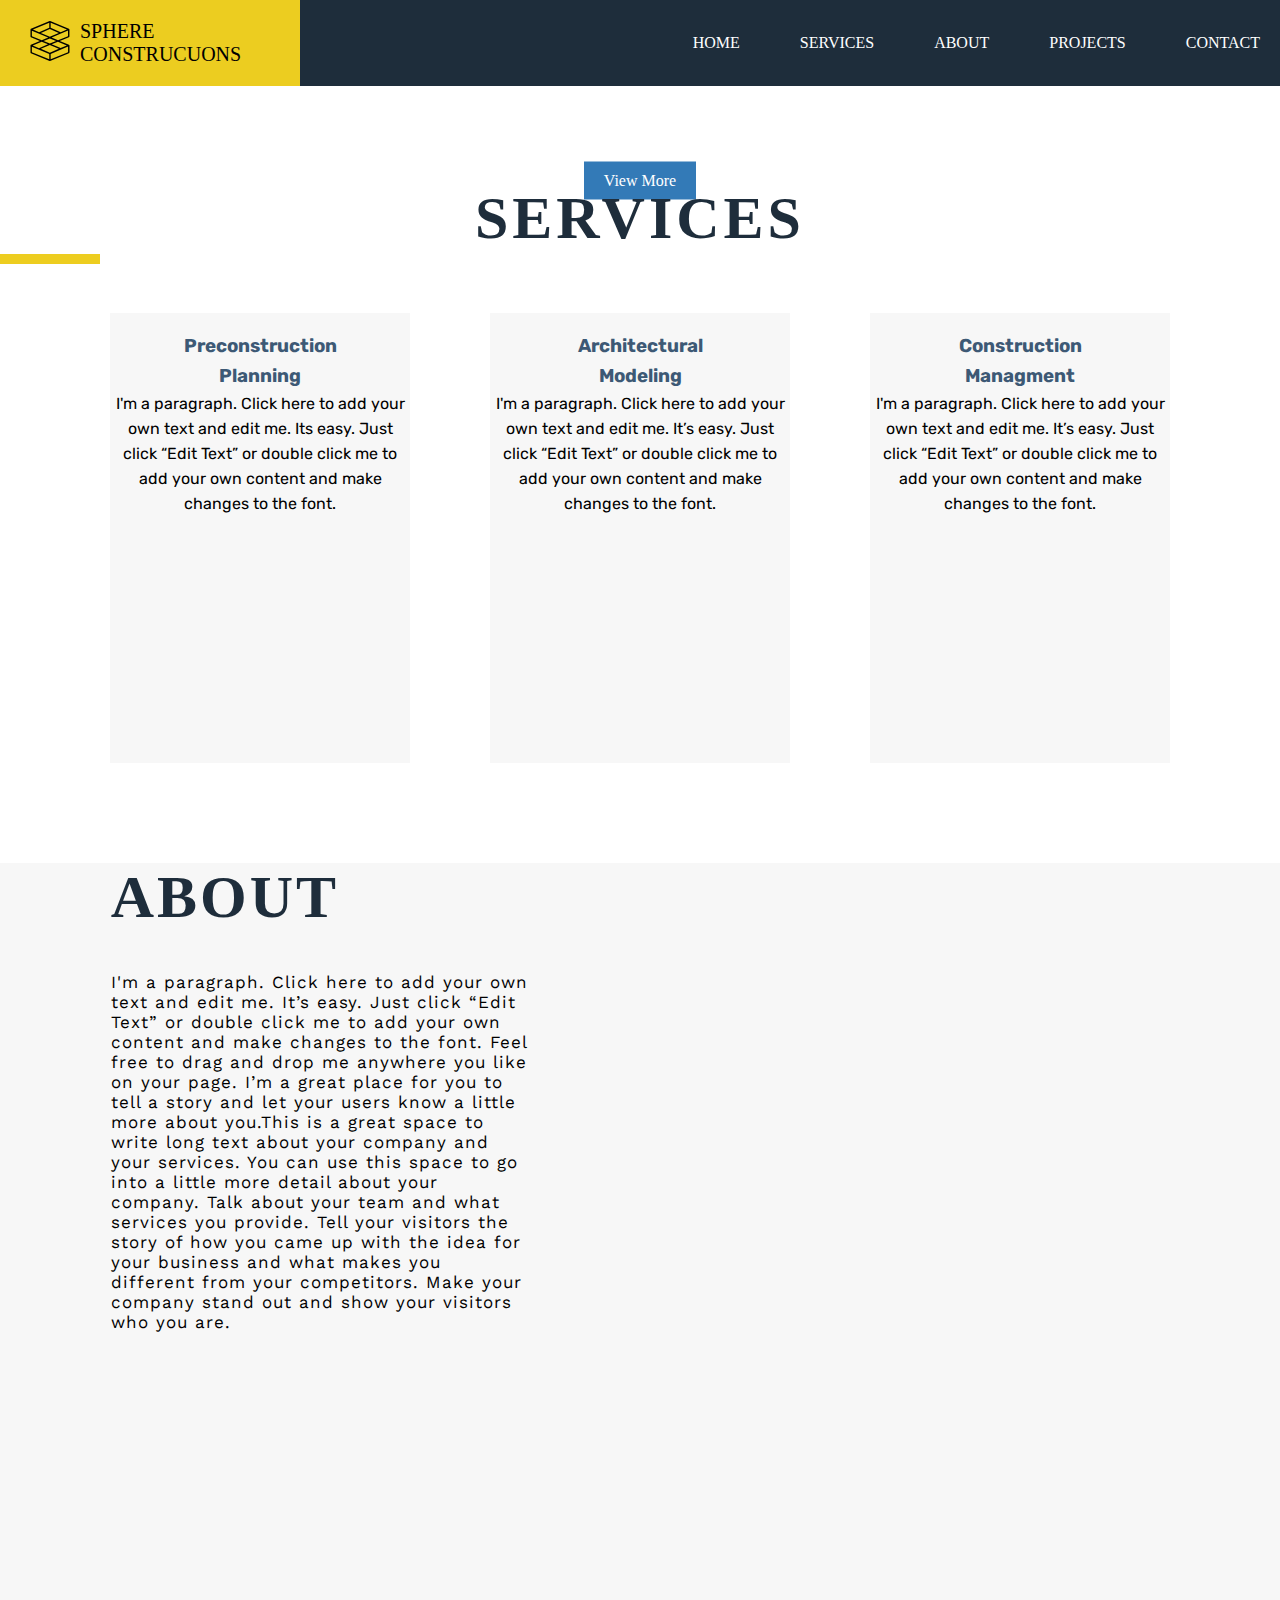
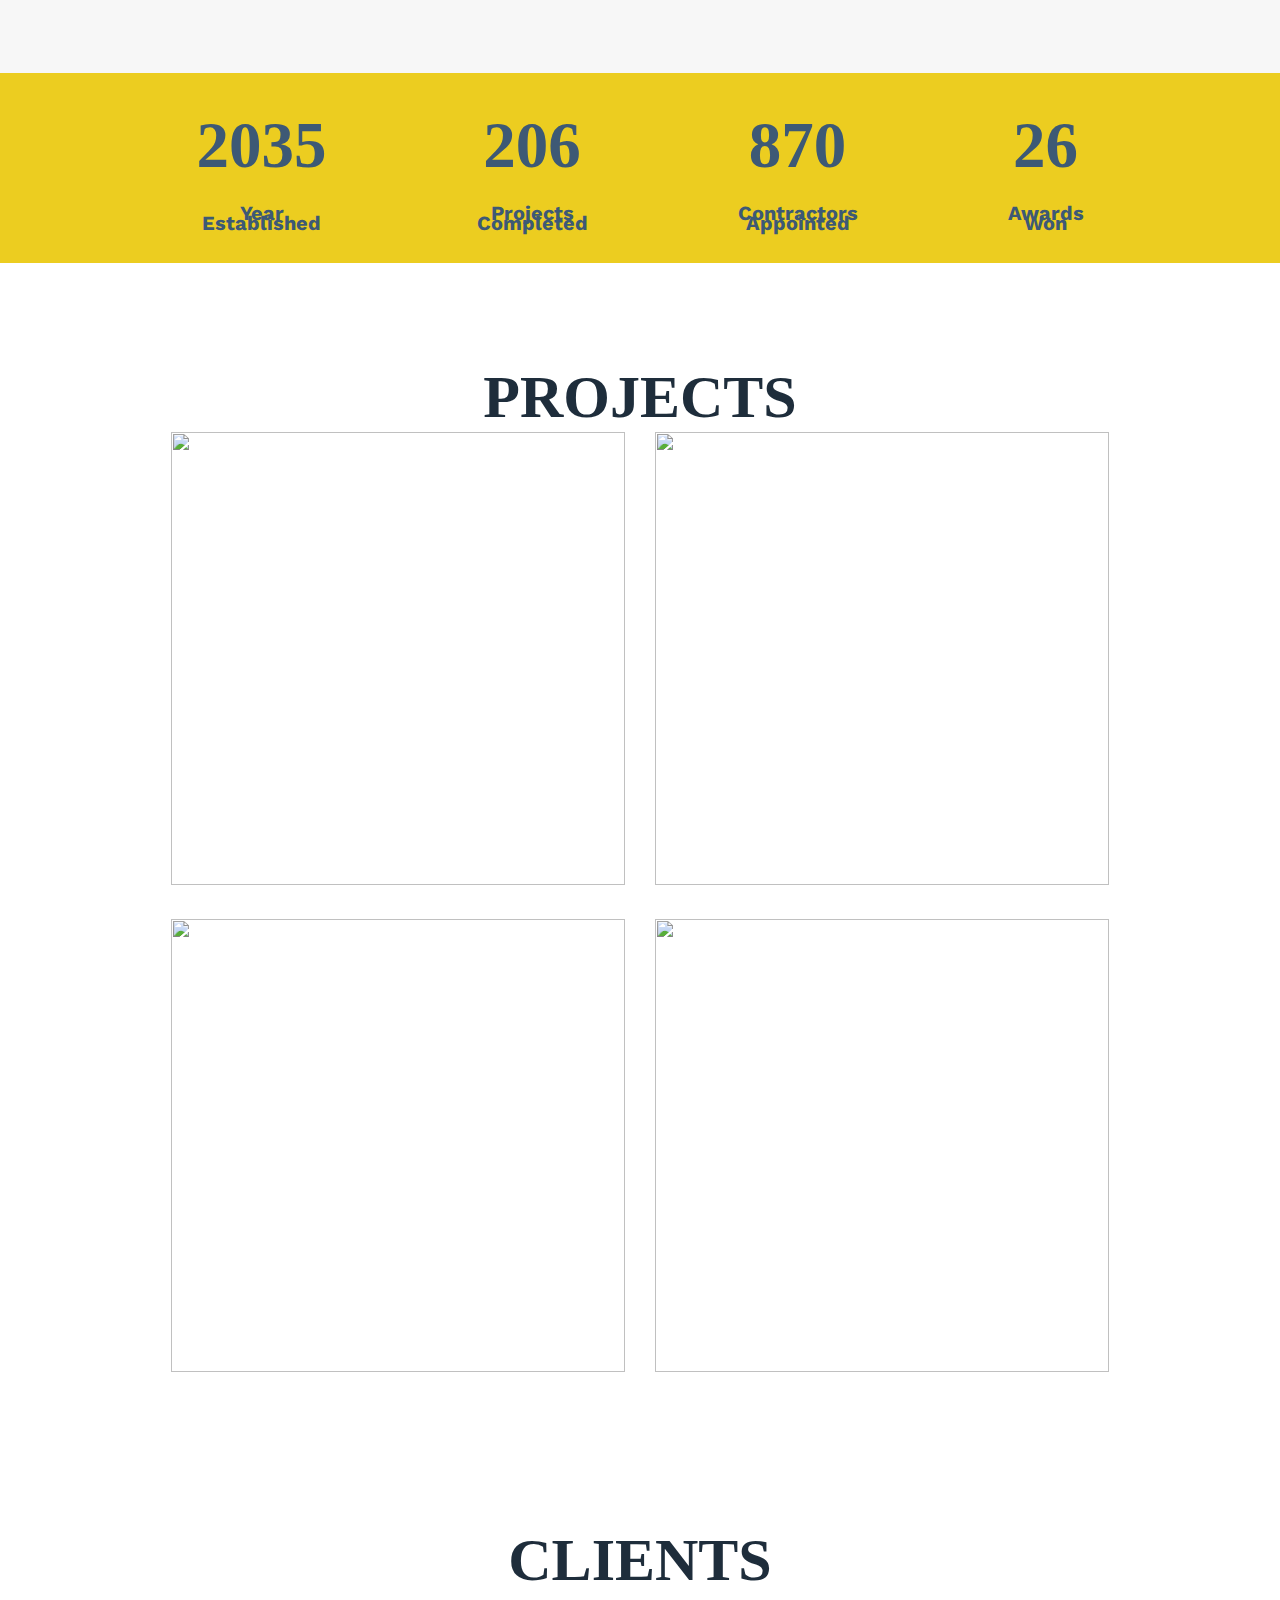
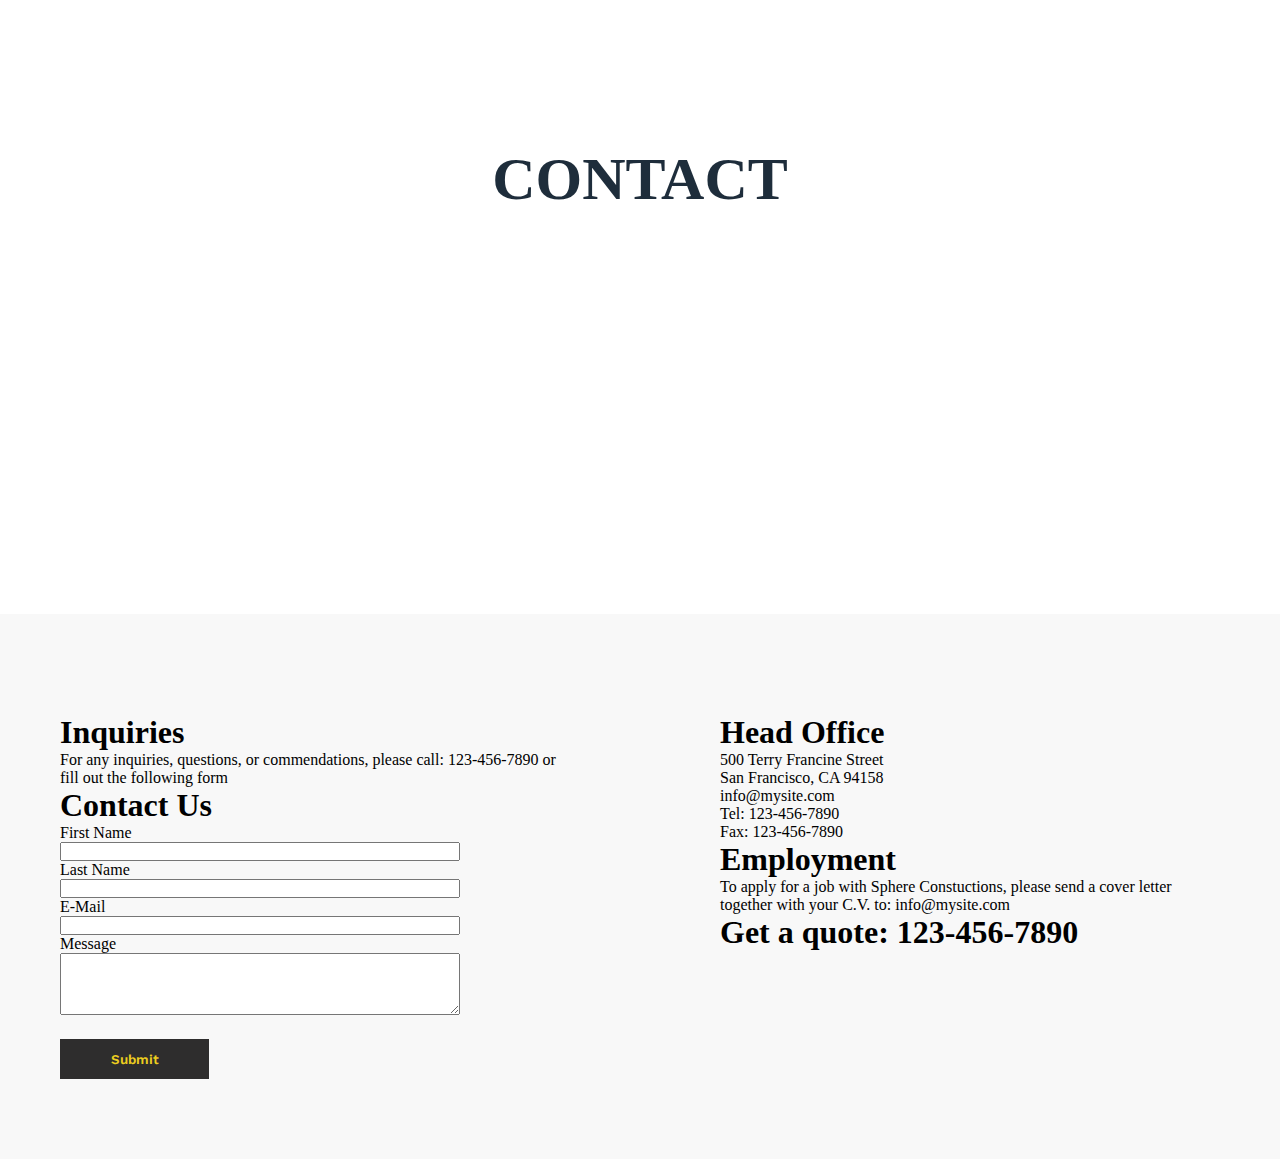
==== commit cb9f5aed: "updated counter" ====
--- a/index.html
+++ b/index.html
@@ -46,6 +46,10 @@
     <link rel="preconnect" href="https://fonts.googleapis.com">
     <link rel="preconnect" href="https://fonts.gstatic.com" crossorigin>
     <link href="https://fonts.googleapis.com/css2?family=Geologica:wght@500&family=Poppins:wght@600&family=Rubik&family=Work+Sans&display=swap" rel="stylesheet">
+    
+    <link rel="preconnect" href="https://fonts.googleapis.com">
+    <link rel="preconnect" href="https://fonts.gstatic.com" crossorigin>
+    <link href="https://fonts.googleapis.com/css2?family=Geologica:wght@500&family=Poppins:wght@500;700&family=Rubik&family=Work+Sans&display=swap" rel="stylesheet">
   </head>
 
   <body>
@@ -212,26 +216,26 @@
       </section>
 
       <div class="counter">
-        <div class="year box">
-          <p>2035</p>
+        <div class="box">
+          <h3>2035</h3>
           <p>Year</p>
           <p>Established</p>
         </div>
 
-        <div class="project box">
-          <p>206</p>
+        <div class="box">
+          <h3>206</h3>
           <p>Projects</p>
           <p>Completed</p>
         </div>
 
-        <div class="contract box">
-          <p>870</p>
+        <div class="box">
+          <h3>870</h3>
           <p>Contractors</p>
           <p>Appointed</p>
         </div>
 
-        <div class="award box">
-          <p>26</p>
+        <div class="box">
+          <h3>26</h3>
           <p>Awards</p>
           <p>Won</p>
         </div>
@@ -369,6 +373,5 @@
       </div>
     </footer>
     <script src="./app.js"></script>
-    <script src=" https://smtpjs.com/v3/smtp.js"></script>
   </body>
 </html>
--- a/style.css
+++ b/style.css
@@ -132,6 +132,7 @@
   font-size: 60px;
   letter-spacing: 4px;
   color: #1e2d3b;
+  position: relative;
 }
 
 .services {
@@ -142,6 +143,20 @@
   margin-top: 60px;
   /* padding: 0 10%; */
   gap: 80px;
+}
+
+
+
+.center::after{
+  content: "";
+  position: absolute;
+  background-color:#edcd1f;
+  height: 10px;
+  width: 100px;
+  left: 0;
+  top: 70px;
+  
+  
 }
 
 .cards {
@@ -219,14 +234,31 @@
 .counter {
   /* margin-top: 100px; */
   display: flex;
-  justify-content: space-evenly;
+  justify-content: center;
+  gap: 150px;
   background-color: #eccd20;
   text-align: center;
+  padding:35px;
 }
 
 .counter p{
   color: #3d5975;
-}
+  font-size: 20px;
+  font-family: 'Geologica', sans-serif;
+  font-family: 'Poppins', sans-serif;
+  font-family: 'Rubik', sans-serif;
+  font-family: 'Work Sans', sans-serif;
+  font-weight: 700;
+  line-height: 0.5;
+  
+}
+
+.box h3{
+  color: #3d5975;
+  font-size: 65px;
+  margin-bottom: 25px;
+}
+
 
 .projects {
   margin-top: 100px;
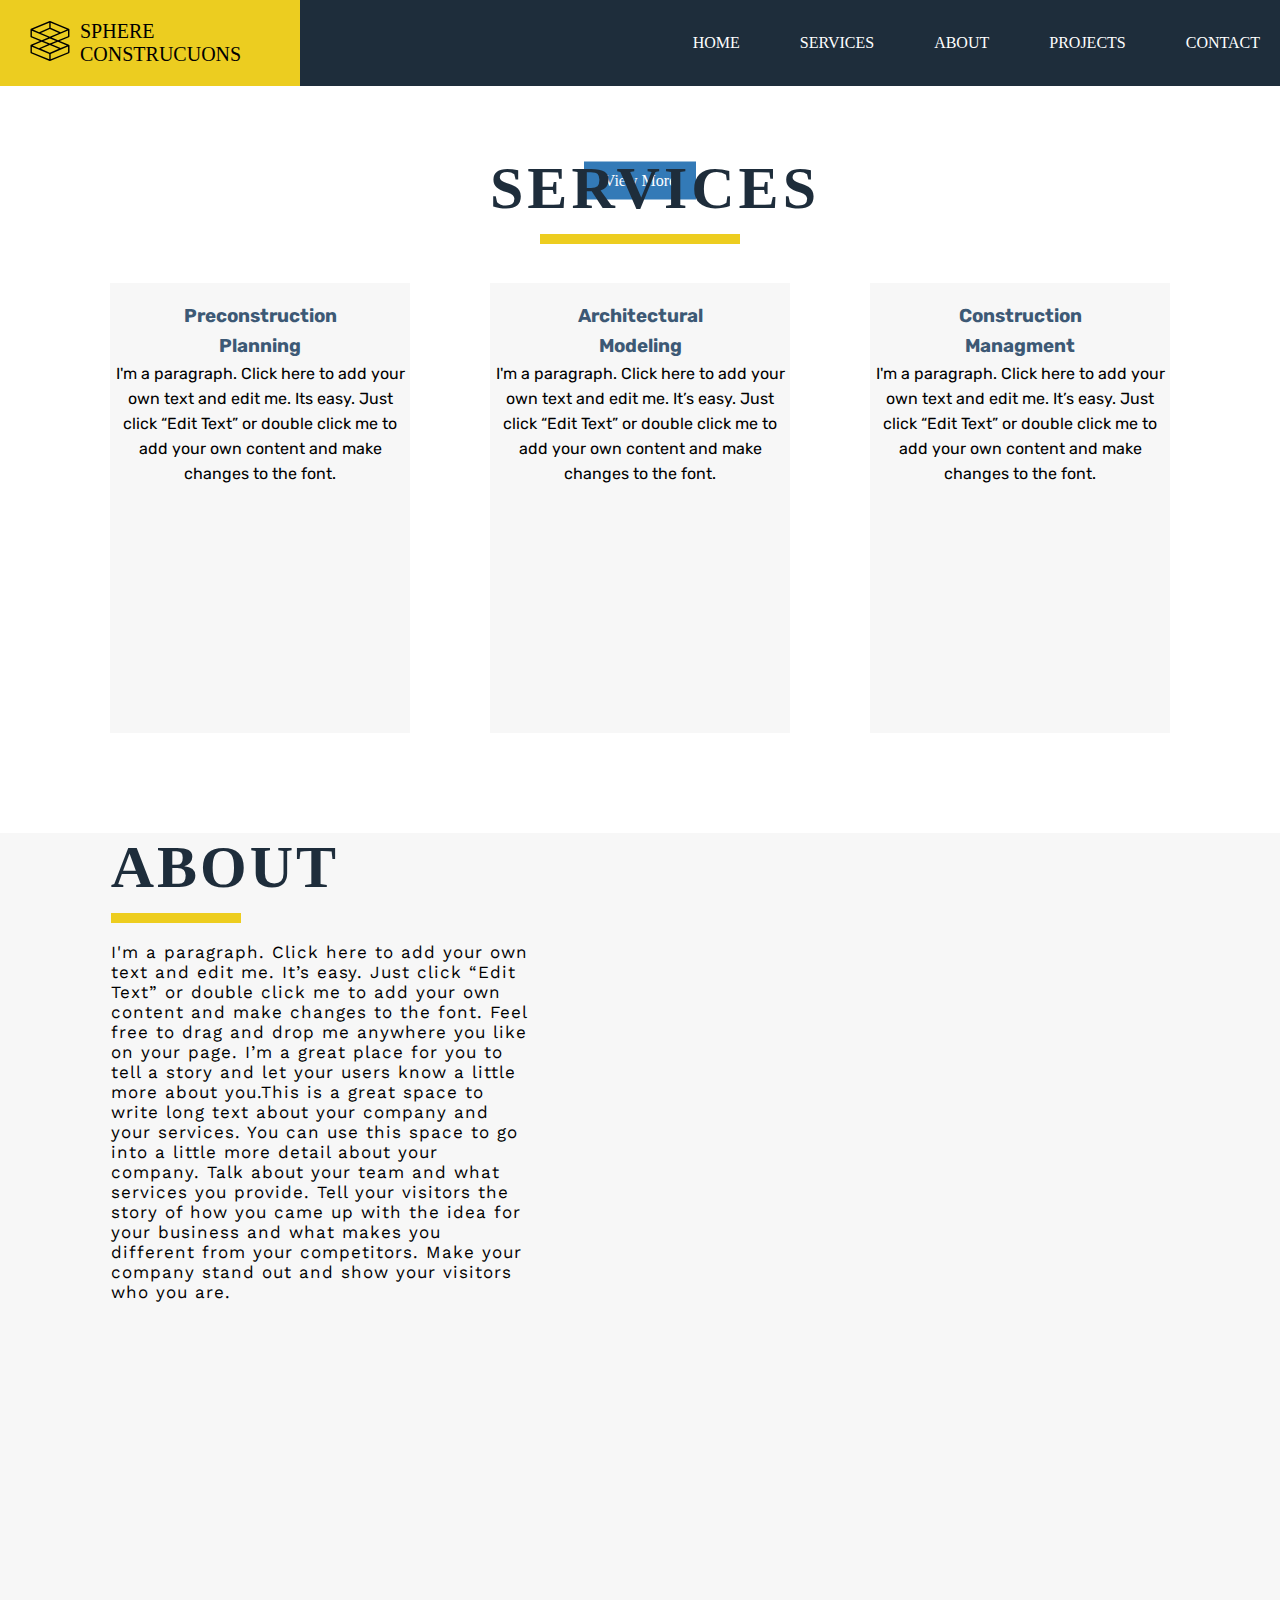
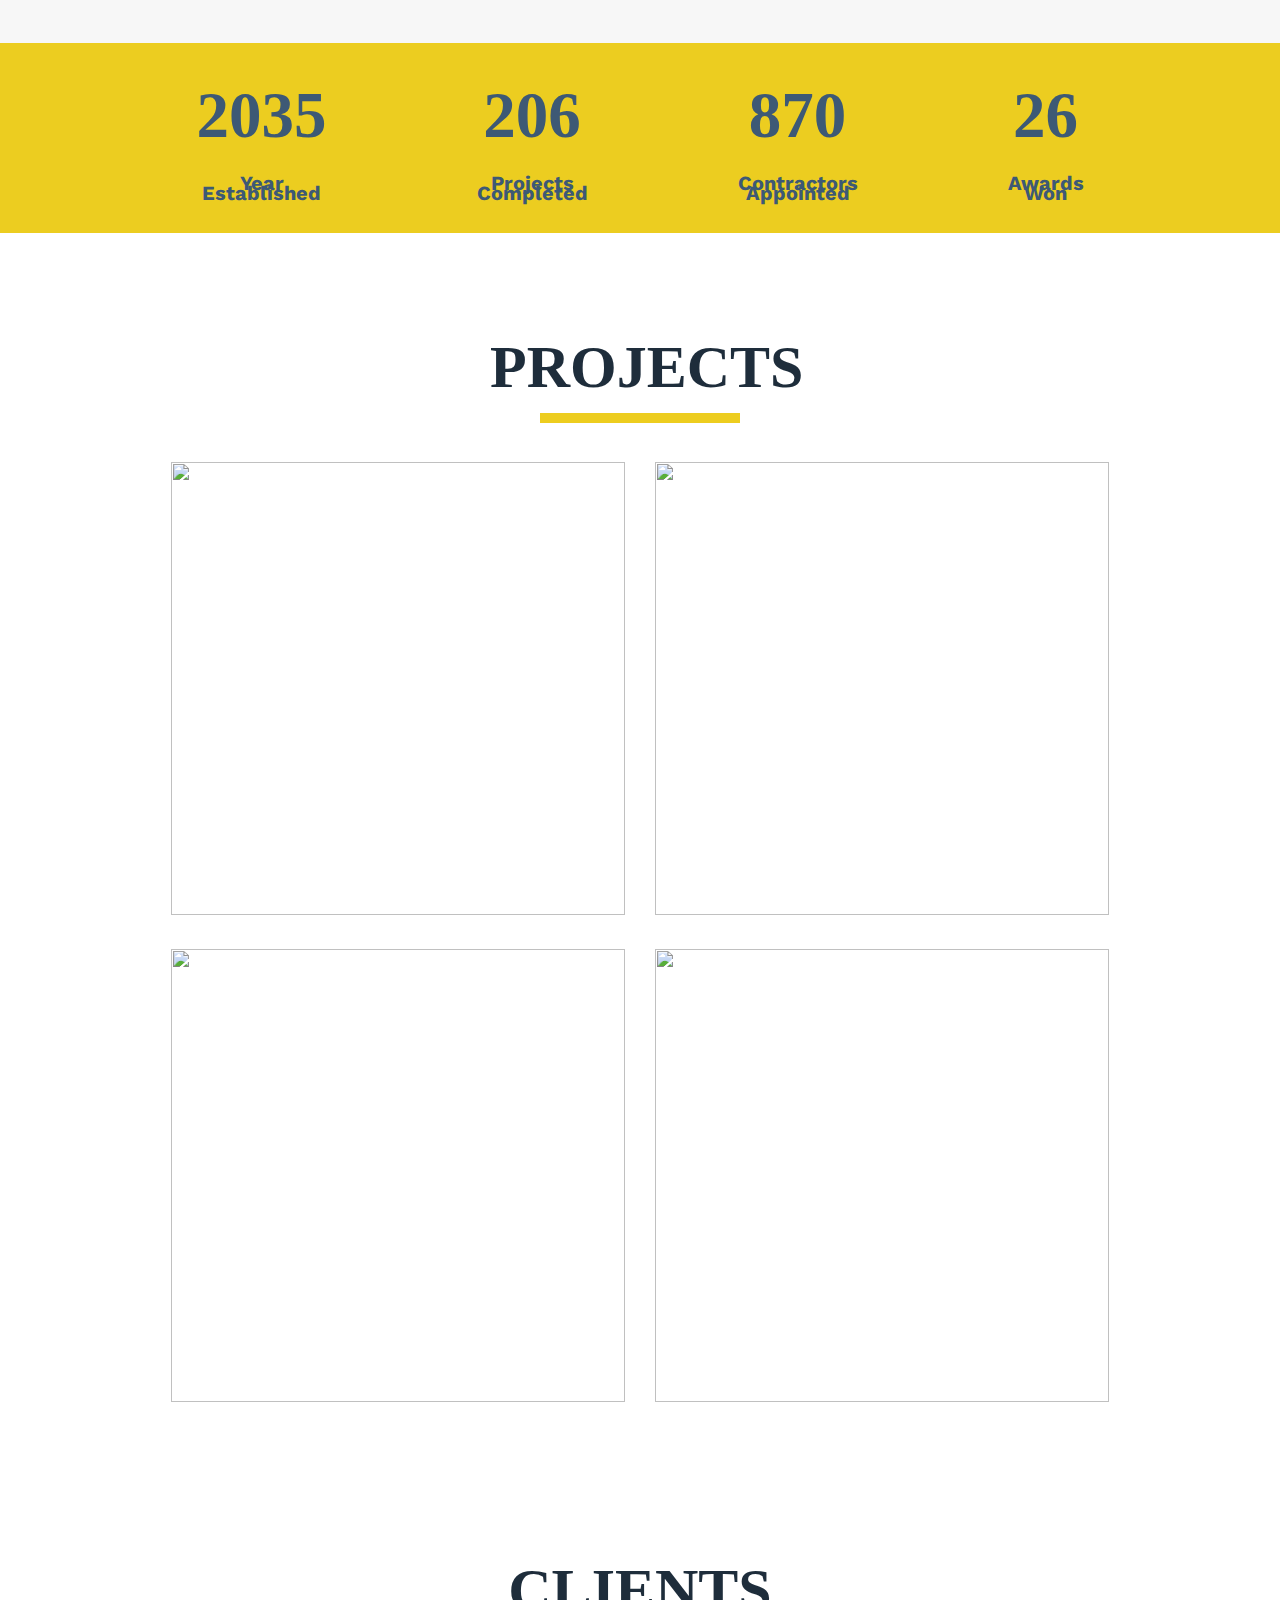
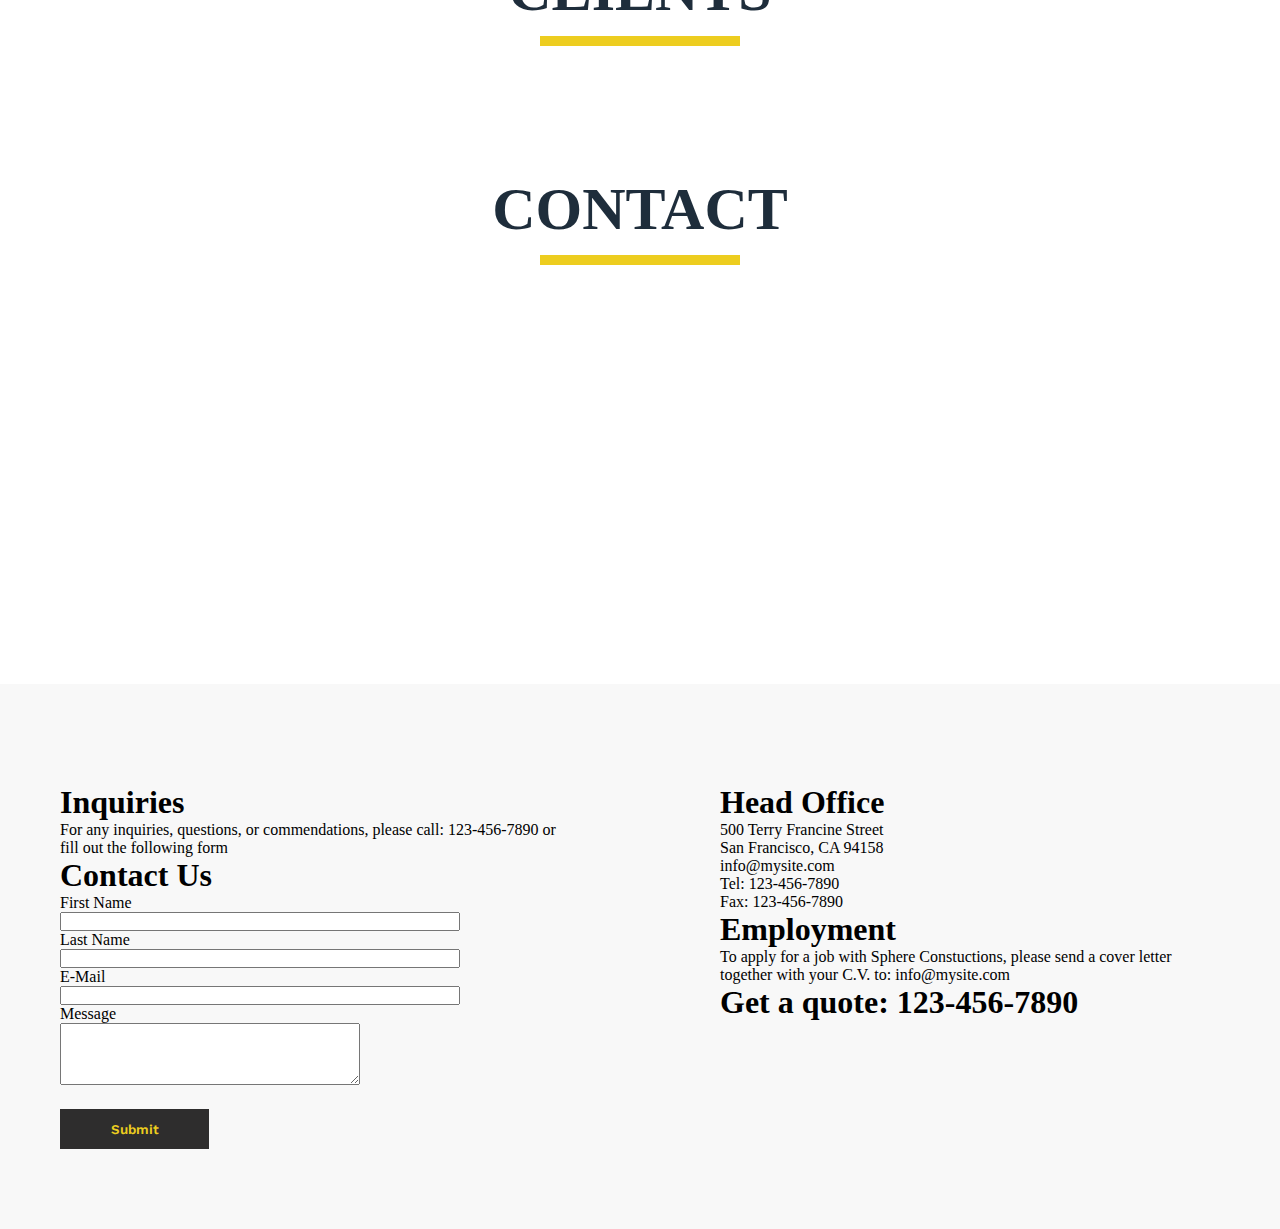
==== commit 3aefb158: "Updated Responsive" ====
--- a/index.html
+++ b/index.html
@@ -193,7 +193,7 @@
       <section id="about">
         <div class="left">
           <div class="left-text">
-            <h1>ABOUT</h1>
+            <h1 >ABOUT</h1>
             <p>
               I'm a paragraph. Click here to add your own text and edit me. It’s
               easy. Just click “Edit Text” or double click me to add your own
--- a/style.css
+++ b/style.css
@@ -128,11 +128,13 @@
 
 .center {
   text-align: center;
-  margin-top: 30px;
   font-size: 60px;
   letter-spacing: 4px;
   color: #1e2d3b;
+  width: 300px;
+  margin: 0 auto;
   position: relative;
+
 }
 
 .services {
@@ -152,11 +154,11 @@
   position: absolute;
   background-color:#edcd1f;
   height: 10px;
-  width: 100px;
-  left: 0;
-  top: 70px;
-  
-  
+  width: 200px;
+  top: 80px;
+  right: 50px;
+  display: flex;
+  justify-content: center;
 }
 
 .cards {
@@ -216,6 +218,20 @@
   color: #1e2d3b;
   letter-spacing: 0.05em;
   padding-bottom: 40px;
+  position: relative;
+  width: 300px;
+}
+
+.left-text h1::after{
+  content: "";
+  position: absolute;
+  background-color:#edcd1f;
+  height: 10px;
+  width: 130px;
+  top: 80px;
+  right: 40;
+  display: flex;
+  justify-content: center;
 }
 
 .left-text p {
@@ -239,6 +255,7 @@
   background-color: #eccd20;
   text-align: center;
   padding:35px;
+  flex-wrap: wrap;
 }
 
 .counter p{
@@ -264,10 +281,26 @@
   margin-top: 100px;
 }
 
-.projects H1 {
+.projects h1 {
   text-align: center;
   font-size: 60px;
   color: #1e2d3b;
+  width: 300px;
+  margin: 0 auto;
+  position: relative;
+}
+
+.projects h1::after{
+  content: "";
+  position: absolute;
+  background-color:#edcd1f;
+  height: 10px;
+  width: 200px;
+  top: 80px;
+  right: 50px;
+  display: flex;
+  justify-content: center;
+  
 }
 
 .upper2 {
@@ -275,6 +308,7 @@
   justify-content: center;
   gap: 30px;
   overflow: hidden;
+  margin-top: 60px;
 }
 
 .upper2 img {
@@ -310,6 +344,21 @@
   text-align: center;
   font-size: 60px;
   color: #1e2d3b;
+  width: 300px;
+  margin: 0 auto;
+  position: relative;
+}
+
+.clients h1::after{
+  content: "";
+  position: absolute;
+  background-color:#edcd1f;
+  height: 10px;
+  width: 200px;
+  top: 80px;
+  right: 50px;
+  display: flex;
+  justify-content: center;
 }
 
 .clients {
@@ -358,14 +407,33 @@
   text-align: center;
   font-size: 60px;
   color: #1e2d3b;
-}
+  width: 300px;
+  margin: 0 auto;
+  position: relative;
+}
+
+.contact h1::after{
+  content: "";
+  position: absolute;
+  background-color:#edcd1f;
+  height: 10px;
+  width: 200px;
+  top: 80px;
+  right: 50px;
+  display: flex;
+  justify-content: center;
+}
+
+iframe{
+  margin-top: 40px;
+}
+
 .box {
   color: #337ab7;
   font-size: 50px;
 }
-.contact img {
-  margin-left: 210px;
-}
+
+
 
 .left-side {
   margin-top: 100px;
@@ -475,8 +543,12 @@
   padding-bottom: 80px;
 }
 
-.contact-us input, textarea{
+.contact-us input{
   width: 400px;
+}
+
+.contact-us textarea{
+  width: 300px;
 }
 
 
@@ -535,6 +607,10 @@
   .navbar.active {
     display: flex;
   }
+  .counter{
+    gap: 50px;
+    font-size: 22px;
+  }
 }
 
 @media (max-width: 768px) {
@@ -584,3 +660,18 @@
     object-fit: cover;
   }
 }
+
+@media(max-width: 580px){
+  .counter{
+    gap:50px;
+    font-size: 22px;
+  }
+
+  .home{
+    margin-top: 132px;
+  }
+
+  .intro p{
+    font-size: 18px ;
+  }
+}
